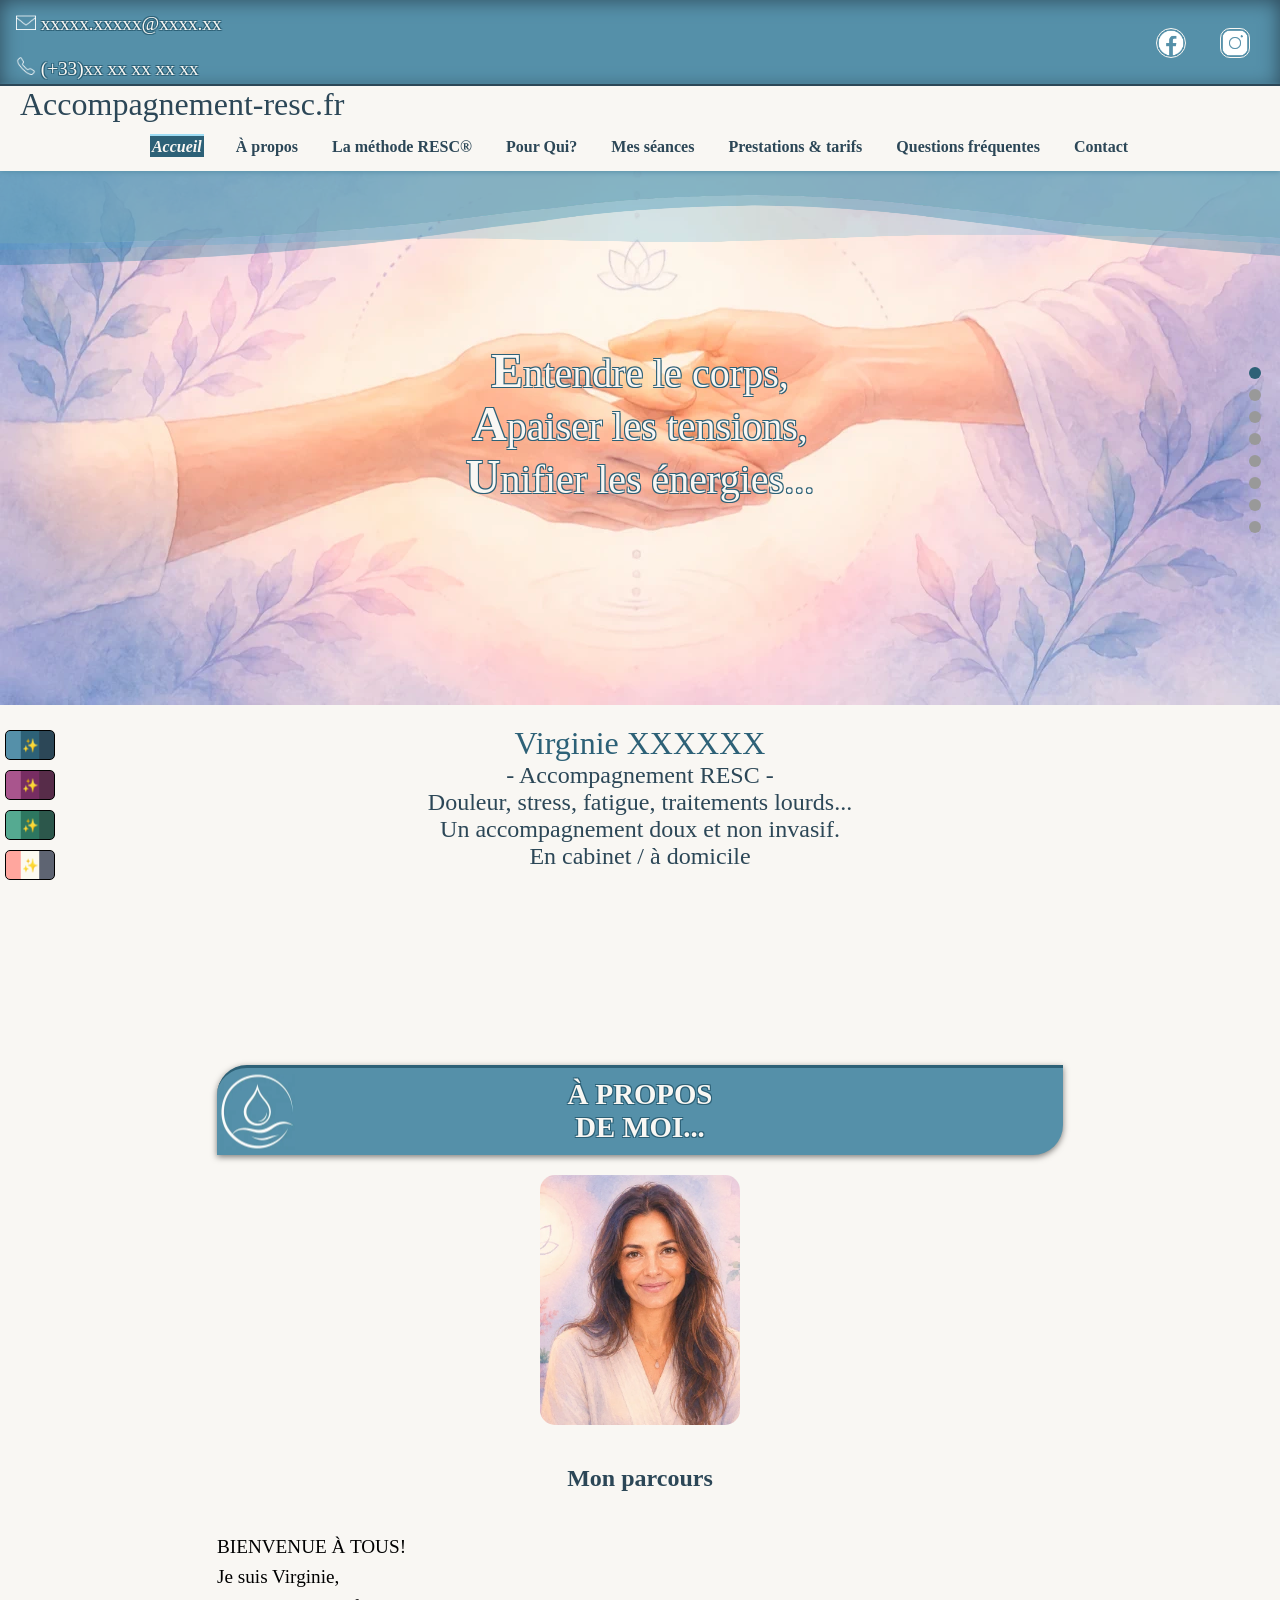
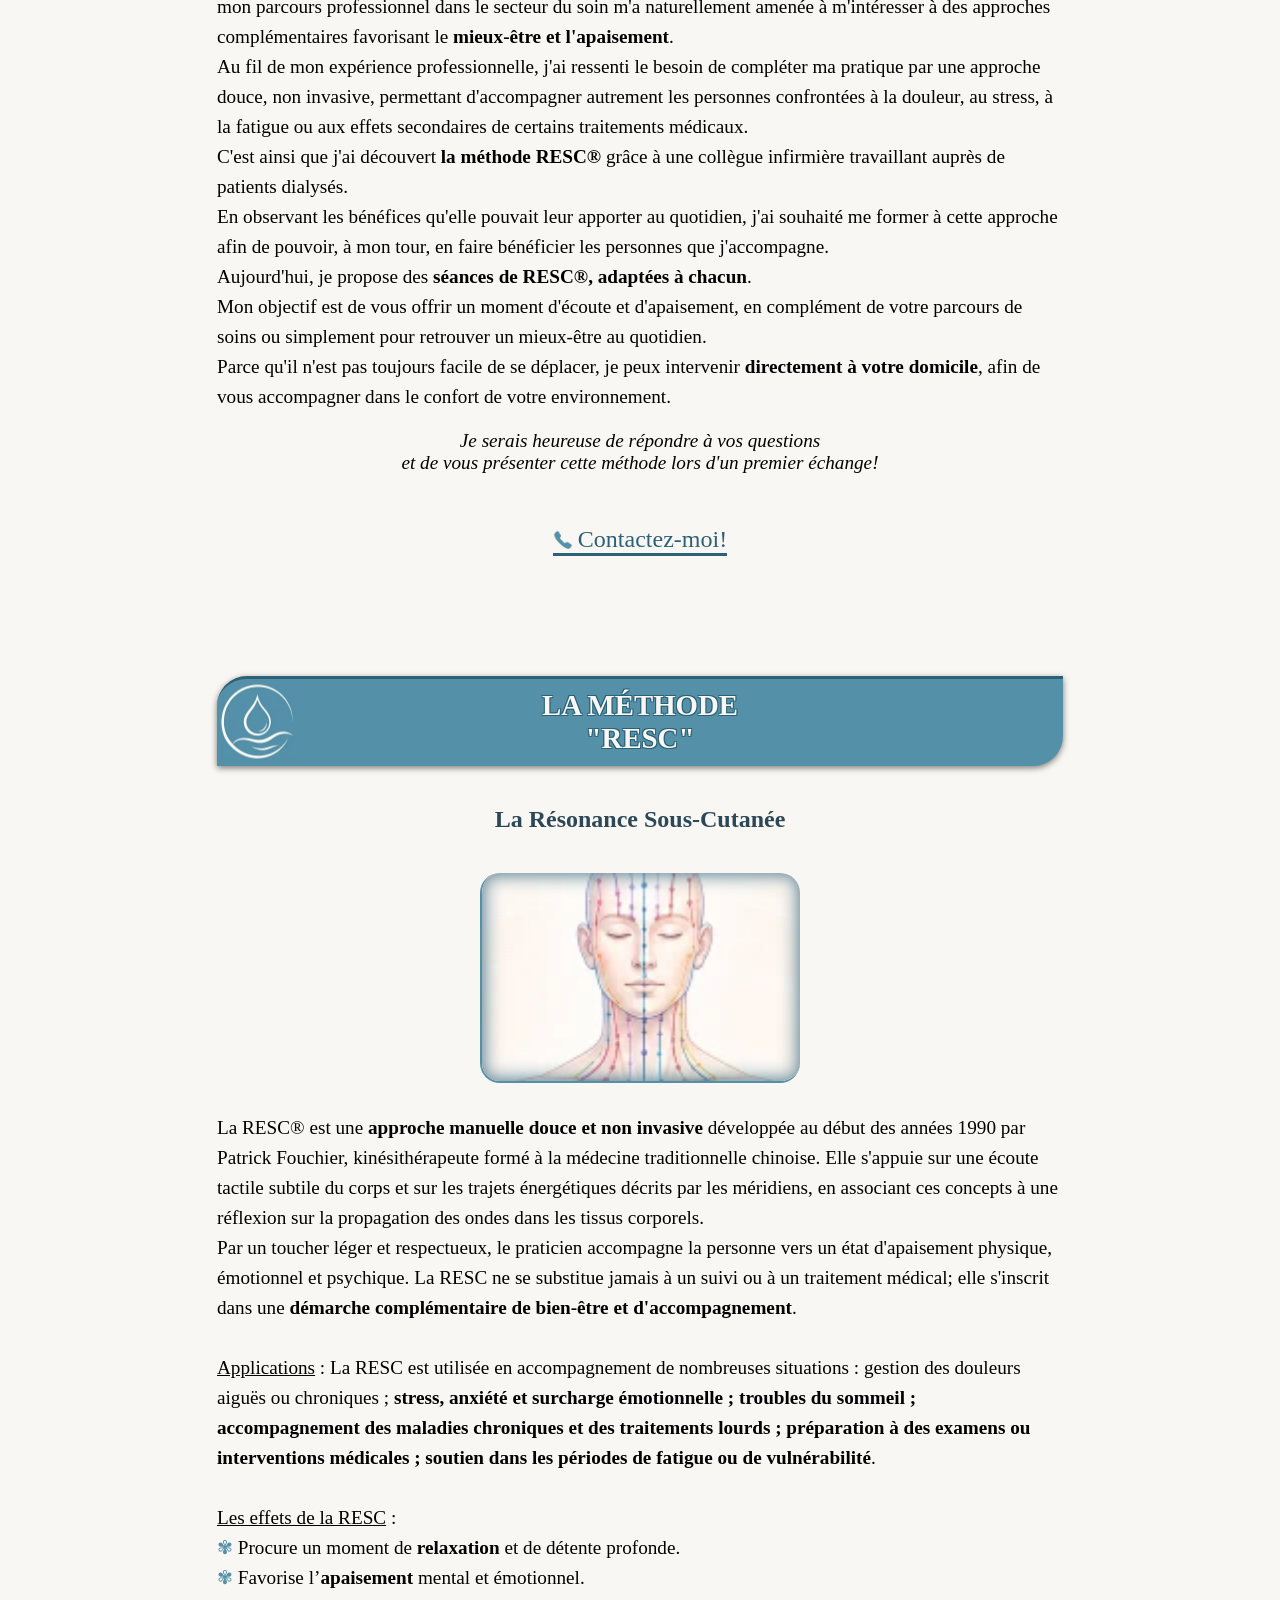
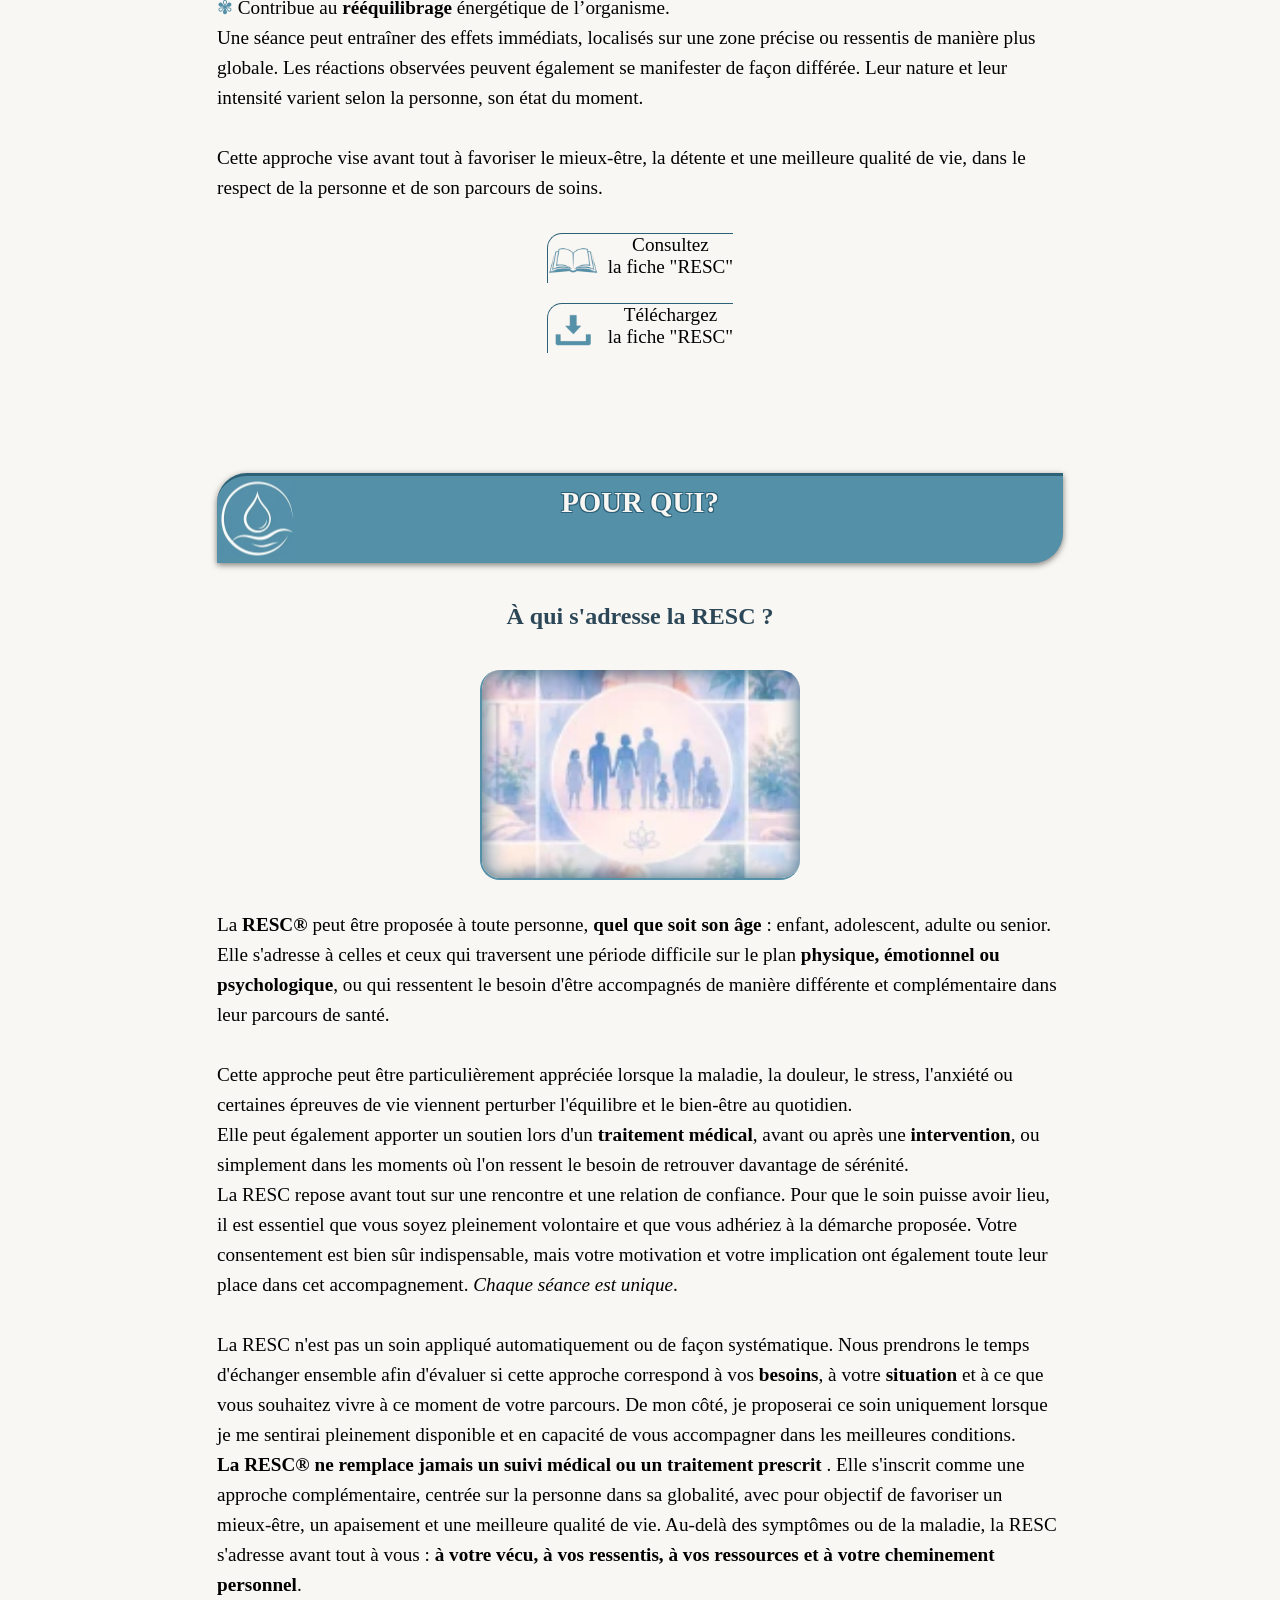
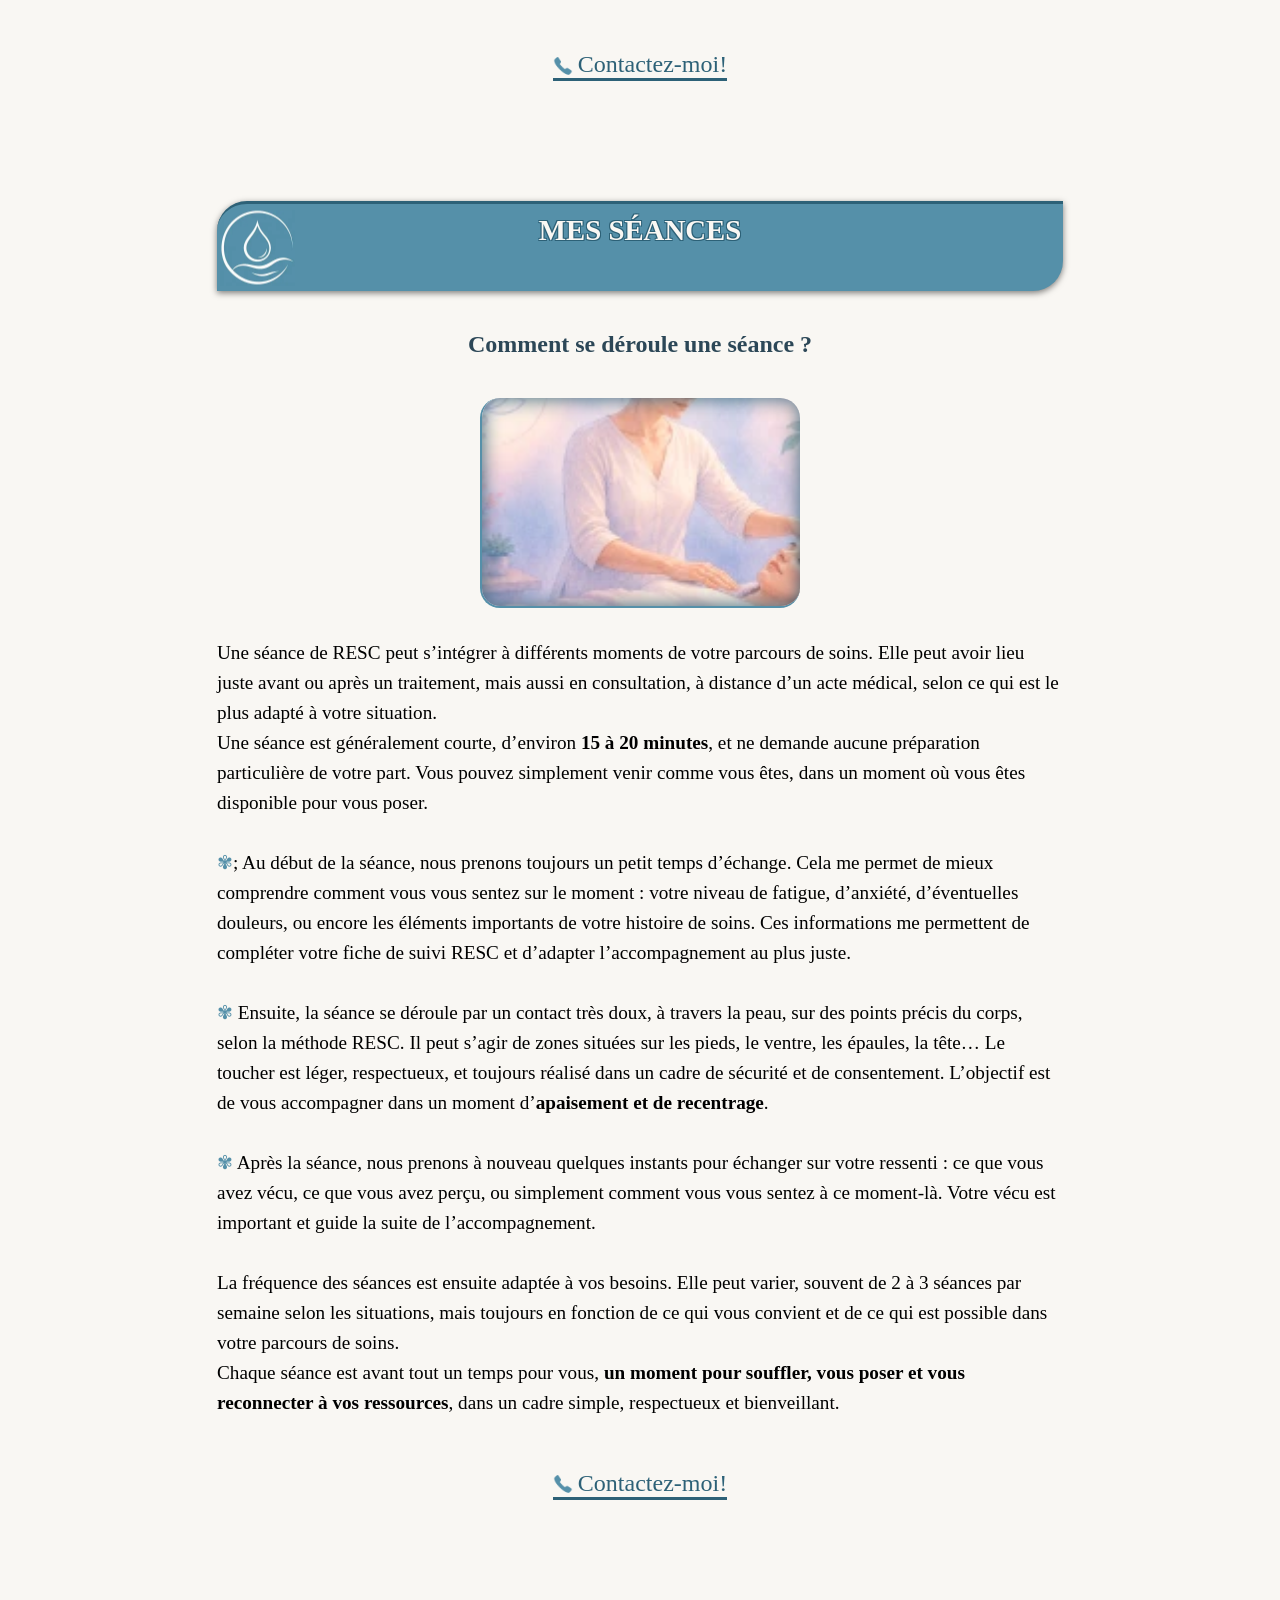
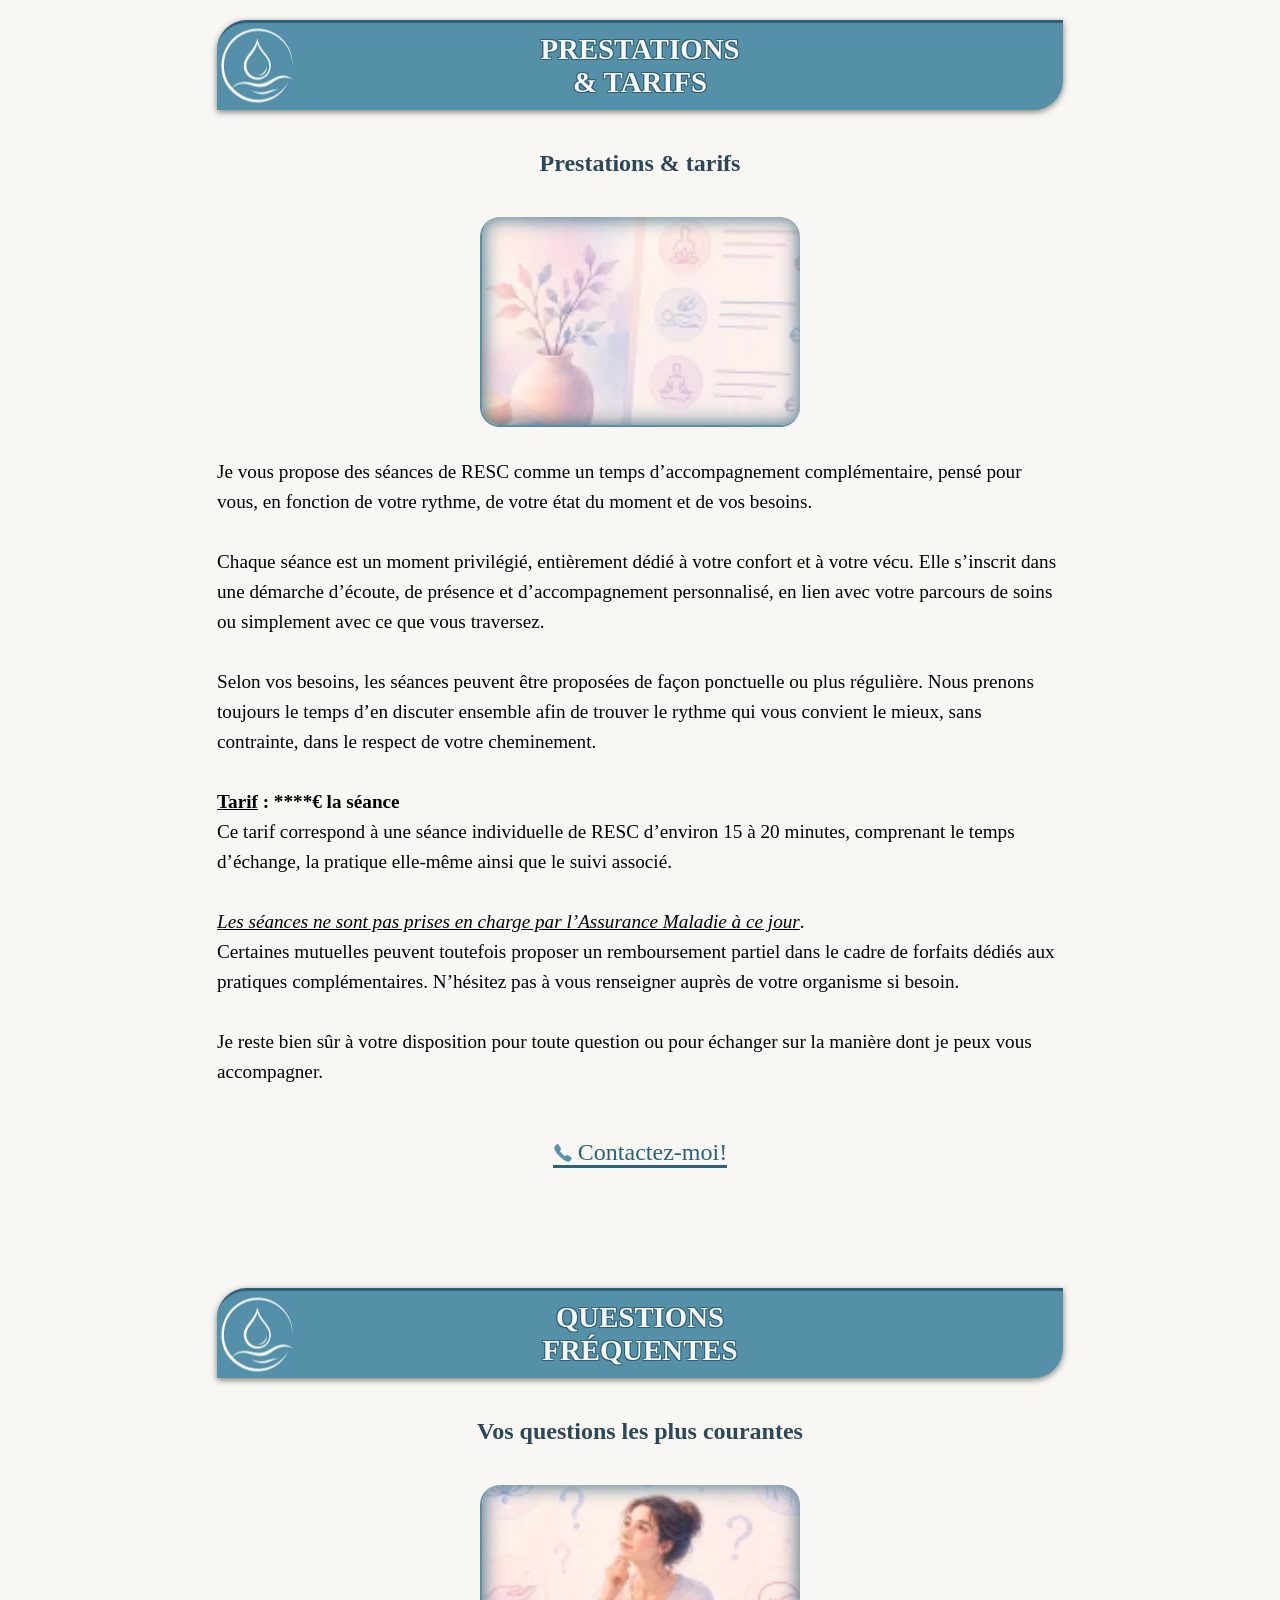
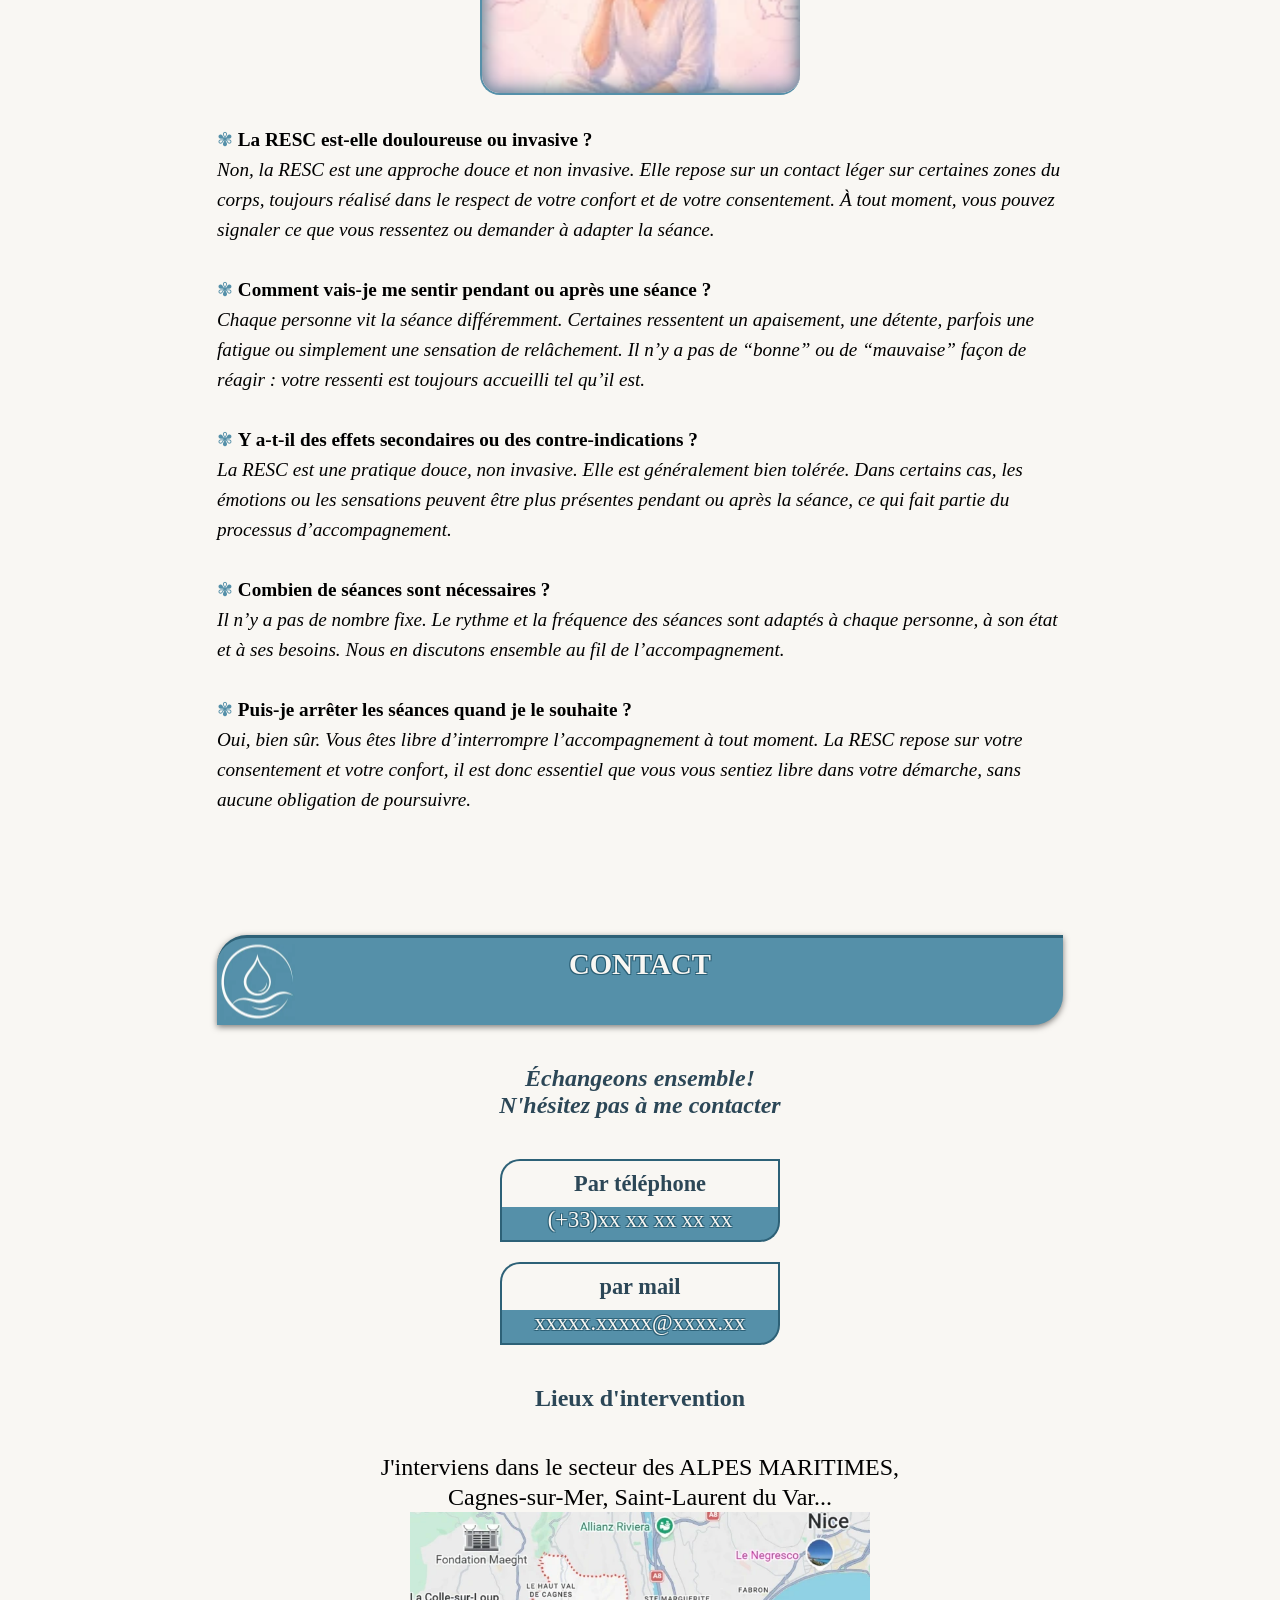
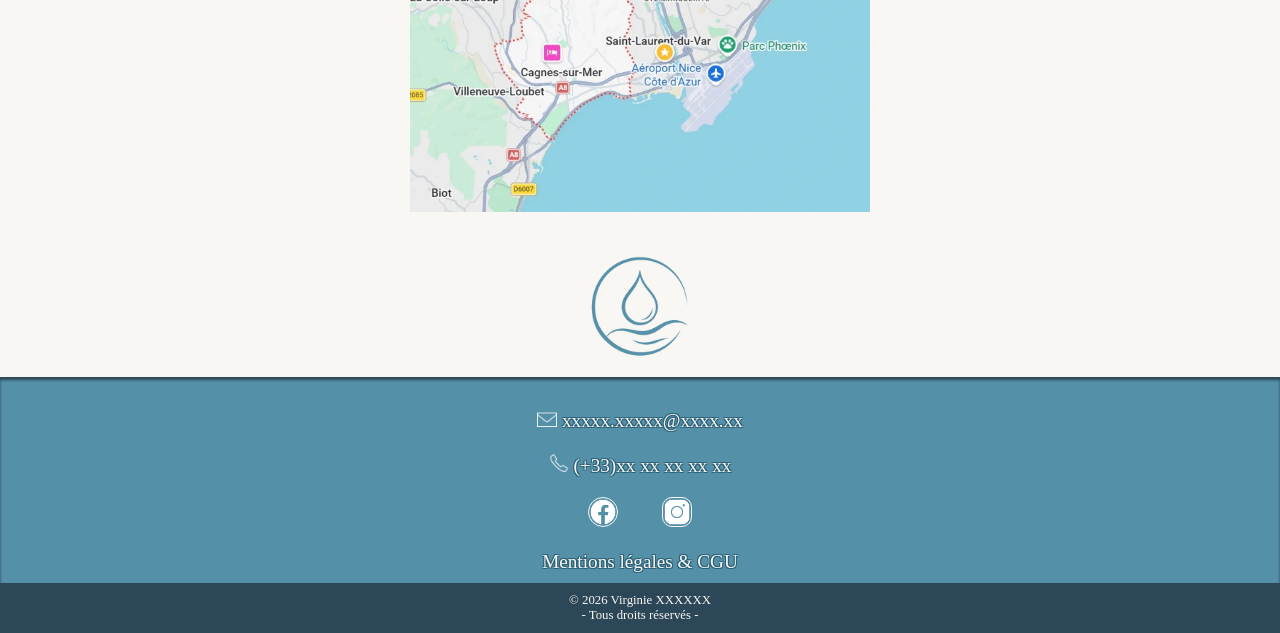
==== index.html @ d1a3d65f "Update index.html" ====
<!doctype html>
<html data-theme="blue" lang="fr">
  <head>
    <meta charset="UTF-8" />
    <meta http-equiv="X-UA-Compatible" content="IE=edge" />
    <meta name="viewport" content="width=device-width, initial-scale=1.0" />
    <title>
      Praticienne RESC® à Cagnes-sur-Mer | Douleur, stress, fatigue - Virginie XXXXXXXX
    </title>
    <link
      id="favicon32"
      rel="icon"
      type="image/png"
      sizes="32x32"
      href="./assets/logo/favicon/faviconZen/faviconZenDarkBlue2-32.png"
    />
    <link
      id="favicon96"
      rel="icon"
      type="image/png"
      sizes="96x96"
      href="./assets/logo/favicon/faviconZen/faviconZenDarkBlue2-96.png"
    />
    <link
      id="favicon192"
      rel="icon"
      type="image/png"
      sizes="192x192"
      href="./assets/logo/favicon/faviconZen/faviconZenDarkBlue2-192.png"
    />
    <link
      id="faviconIco"
      rel="shortcut icon"
      href="./assets/logo/favicon/faviconZen/faviconDarkBlue2.ico"
    />
    <meta
      name="keywords"
      content="RESC, résonance sous-cutanée, méthode RESC, praticienne RESC, accompagnement bien-être, gestion du stress, relaxation, détente, accompagnement douleur, fatigue chronique, mieux-être, soins complémentaires, approche non invasive, séance RESC, praticienne bien-être, accompagnement émotionnel, intervention à domicile,Cagnes-sur-Mer, Nice, Alpes-Maritimes, Côte d'Azur"
    />
    <meta
      name="description"
      content="Découvrez la méthode RESC avec Virginie. Séances au cabinet et à domicile pour favoriser l'apaisement, la détente et le mieux-être dans une approche douce, complémentaire et non invasive."
    />
    <link
      rel="preload"
      href="./assets/waves/wave3Blue.webp"
      as="image"
      fetchpriority="high">
    <link rel="stylesheet" href="./style.css">
    <link rel="stylesheet" href="./media.css">
  </head>
  <body>
    <div class="background-top"></div>
    <header role="banner">
      <div class="headerTop">
        <div class="leftSide">
          <div class="contact">
            <a
              href="mailto:xxxxx.xxxxx@xxxx.xx" onclick="return false;"
              aria-label="Envoyer un email"
            ><img
                src="./assets/icons/emailIcon.png"
                alt="icone mail"
                width="20"
                height="20"
              />
              xxxxx.xxxxx@xxxx.xx
            </a>
          </div>
          <div class="tel">
            <a href="tel:+33xxxxxxxxxx" onclick="return false;" aria-label="mon numéro de mobile"
              ><img
                src="./assets/icons/phoneIcon.png"
                alt="icone mobile"
                width="20"
                height="20"
              />
              (+33)xx xx xx xx xx</a
            >
          </div>
        </div>
        <div class="rightSide">
          <div class="socialLinks">
            <a href="#" onclick="return false;" target="_blank" rel="noopener noreferrer" aria-label="suivez-moi sur Facebook"
              ><img
                src="./assets/icons/facebook.png"
                alt="icone mobile"
                width="30"
                height="30"
              /></a> 
            <a href="#" onclick="return false;" target="_blank" rel="noopener noreferrer" aria-label="suivez-moi sur Instagram"
              ><img
                src="./assets/icons/instagram.png"
                alt="icone mobile"
                width="30" 
                height="30"
              /></a>
          </div>
        </div>
      </div>
      <div class="headerNav">
        <div class="titleAndBtn">
          <div class="title">Accompagnement-resc.fr</div>
          <div class="btnMenu" id="menu">
            <div class="btnMenuTxt">Menu</div>
            <div class="btnMenuItem">
              <div class="it1">&#8779;</div>
            </div> 
          </div>
        </div>
        <nav role="navigation">
          <ul class="navUl">
            <li>
              <a class="menu-link active" href="#linkSect1" aria-label="Accueil"
                >Accueil</a
              >
            </li>
            <li>
              <a
                class="menu-link"
                href="#linkSect2"
                aria-label="À propos de moi"
                >À propos</a
              >
            </li>
            <li>
              <a
                class="menu-link"
                href="#linkSect3"
                aria-label="apprenez-en plus sur la méthode RESC"
                >La méthode RESC®</a
              >
            </li>
            <li>
              <a
                class="menu-link"
                href="#linkSect4"
                aria-label="À qui s'adresse la RESC?"
                >Pour Qui?</a
              >
            </li>
            <li>
              <a
                class="menu-link"
                href="#linkSect5"
                aria-label="Comment se déroule une séance?"
                >Mes séances</a
              >
            </li>
            <li>
              <a
                class="menu-link"
                href="#linkSect6"
                aria-label="Prestations et tarifs"
                >Prestations & tarifs</a
              >
            </li>
            <li>
              <a
                class="menu-link"
                href="#linkSect7"
                aria-label="Les questions fréquentes"
                >Questions fréquentes</a
              >
            </li>
            <li>
              <a
                class="menu-link"
                href="#linkSect8"
                aria-label="me contacter par mail ou téléphone"
                >Contact</a
              >
            </li>
          </ul>
        </nav>
      </div>
    </header>
    <div class="themeBtn">
      <button data-theme="blue" id="themeBlue">&#x2728;</button>
      <button data-theme="pink" id="themePink">&#x2728;</button>
      <button data-theme="green" id="themeGreen">&#x2728;</button>
      <button data-theme="earthy" id="themeEarthy">&#x2728;</button>
    </div>
    <main role="main">
      <div id="dotNav">
        <div data-section="linkSect1"></div>
        <div data-section="linkSect2"></div>
        <div data-section="linkSect3"></div>
        <div data-section="linkSect4"></div>
        <div data-section="linkSect5"></div>
        <div data-section="linkSect6"></div>
        <div data-section="linkSect7"></div>
        <div data-section="linkSect8"></div>
      </div>
      <div class="wavesContainer">
        <div class="waves">
          <div class="wave" id="wave1"></div>
          <div class="wave" id="wave2"></div>
          <div class="wave" id="wave3"></div>
        </div>
      </div>
      <div class="linkSect" id="linkSect1"></div>
      <section id="sect1">
        <div class="accroche">
          <div class="accrocheTextContainer">
            <div id="accrocheText">
            <span class="initiale">E</span>ntendre le corps,<br /><span
              class="initiale"
              >A</span
            >paiser les tensions,<br /><span class="initiale">U</span>nifier les
            énergies...
            </div>
         </div>
        </div>
        <div class="nom">Virginie XXXXXX</div>
          <h1>- Accompagnement RESC -
            <span>Douleur, stress, fatigue, traitements lourds...</span>
            <span>Un accompagnement doux et non invasif.</span>
            <span>En cabinet / à domicile</span>
          </h1>
      </section>
      <div class="linkSect" id="linkSect2"></div>
      <section id="sect2">
        <div class="subtitle" id="sub2">
          <h2 id="subtitle2">À propos<br />de moi...</h2>
          <div class="drop"></div>
        </div>
        <div class="photoVirginie"></div>
        <h3>Mon parcours</h3>
        <p>
        BIENVENUE À TOUS!<br />Je suis
        Virginie,<br />mon parcours professionnel dans le secteur du soin m'a
        naturellement amenée à m'intéresser à des approches complémentaires
        favorisant le <strong>mieux-être et l'apaisement</strong>.<br />
        Au fil de mon expérience professionnelle, j'ai ressenti le besoin de
        compléter ma pratique par une approche douce, non invasive, permettant
        d'accompagner autrement les personnes confrontées à la douleur, au
        stress, à la fatigue ou aux effets secondaires de certains traitements
        médicaux.<br />C'est ainsi que j'ai découvert
        <strong>la méthode RESC®</strong> grâce à une collègue infirmière
        travaillant auprès de patients dialysés.<br />En observant les bénéfices
        qu'elle pouvait leur apporter au quotidien, j'ai souhaité me former à
        cette approche afin de pouvoir, à mon tour, en faire bénéficier les
        personnes que j'accompagne.<br />Aujourd'hui, je propose des
        <strong>séances de RESC®, adaptées à chacun</strong
        >.<br />Mon objectif est de vous offrir un moment d'écoute et
        d'apaisement, en complément de votre parcours de soins ou simplement
        pour retrouver un mieux-être au quotidien.<br />Parce qu'il n'est pas
        toujours facile de se déplacer, je peux intervenir <strong>directement à votre
        domicile</strong>, afin de vous accompagner dans le confort de votre
        environnement.
        </p>
        <br />
        <div style="font-size: 1.2rem; text-align: center; margin: auto; font-style: italic;">
        Je serais heureuse de répondre à vos questions<br />et de vous présenter cette méthode lors d'un premier échange!
        </div>
        <div class="animCTA">
          <a href="tel:+33xxxxxxxxxx" onclick="return false;" aria-label="mon numéro de mobile">
            <div class="ctaContent">
              <div class="phoneIcon"></div>
              <div class="text"> Contactez-moi!</div>
            </div>
            <span class="line -right"></span>
             <span class="line -top"></span>
             <span class="line -left"></span>
             <span class="line -bottom"></span>
          </a>
        </div>
      </section>
      <div class="linkSect" id="linkSect3"></div>
      <section id="sect3">
        <div class="subtitle" id="sub3">
          <h2 id="subtitle3">La méthode<br />"RESC"</h2>
          <div class="drop"></div>
        </div>
        <h3>La Résonance Sous-Cutanée</h3>
        <div class="sectIllus">
          <img
          id="sectIllus3"
          src="./assets/meridiensPortrait-320.webp"
          srcset="
         ./assets/meridiensPortrait-320.webp 320w,
         ./assets/meridiensPortrait-640.webp 640w"
          sizes="320px"
          loading="lazy"
          decoding="async"
          alt="Résonance Sous-Cutanée"
          width="320"
          height="210"
          />
        </div>
        <p>
        La RESC® est une <strong>approche manuelle douce et non invasive</strong> développée au
        début des années 1990 par Patrick Fouchier, kinésithérapeute formé à la
        médecine traditionnelle chinoise. Elle s'appuie sur une écoute tactile
        subtile du corps et sur les trajets énergétiques décrits par les
        méridiens, en associant ces concepts à une réflexion sur la propagation
        des ondes dans les tissus corporels.<br />Par un toucher léger et
        respectueux, le praticien accompagne la personne vers un état
        d'apaisement physique, émotionnel et psychique. La RESC ne se substitue
        jamais à un suivi ou à un traitement médical; elle s'inscrit dans une<strong>
        démarche complémentaire de bien-être et d'accompagnement</strong>.<br /><br />
        <u>Applications</u> :
        La RESC est utilisée en accompagnement de nombreuses situations :
        gestion des douleurs aiguës ou chroniques ; <strong>stress, anxiété et surcharge
        émotionnelle ; troubles du sommeil ; accompagnement des maladies
        chroniques et des traitements lourds ; préparation à des examens ou
        interventions médicales ; soutien dans les périodes de fatigue ou de
        vulnérabilité</strong>.<br /><br /><u>Les effets de la RESC</u> :<br />

        <span class="symbol">&#10046;</span> Procure un moment de <strong>relaxation</strong> et de détente profonde.<br />
        <span class="symbol">&#10046;</span> Favorise l’<strong>apaisement</strong> mental et émotionnel.<br />
        <span class="symbol">&#10046;</span> Contribue au <strong>rééquilibrage</strong> énergétique de l’organisme.<br />

        Une séance peut entraîner des effets immédiats, localisés sur une zone précise ou ressentis de manière plus globale.

        Les réactions observées peuvent également se manifester de façon différée. Leur nature et leur intensité varient selon la personne, son état du moment.<br /><br />Cette approche vise avant tout à favoriser le mieux-être,
        la détente et une meilleure qualité de vie, dans le respect de la personne et de son parcours de soins.
        </p>
        <div class="infographicContainer">
          <div class="infographic1">
            <div class="bookIcon"></div>
            <a href="./assets/infographie/infographie-resc.pdf" target="_blank" rel="noopener noreferrer">
            Consultez<br />la fiche "RESC"
            </a>
          </div>
          <div class="infographic2">
            <div class="downloadIcon"></div>
            <a href="./assets/infographie/infographie-resc.pdf" download>
            Téléchargez<br />la fiche "RESC"
            </a>
          </div>
        </div>   
      </section>
      <div class="linkSect" id="linkSect4"></div>
      <section id="sect4">
        <div class="subtitle" id="sub4">
          <h2 id="subtitle4">Pour qui?</h2>
          <div class="drop"></div>
        </div>
        <h3>À qui s'adresse la RESC ?</h3>
        <div class="sectIllus">
          <img
          id="sectIllus4"
          src="./assets/soinsPourTous-320.webp"
          srcset="
          ./assets/soinsPourTous-320.webp 320w,
          ./assets/soinsPourTous-640.webp 640w"
          sizes="320px"
          loading="lazy"
          decoding="async"
          alt="À qui s'adresse la RESC ?"
          width="320"
          height="210"
          />
        </div>
        <p>
        La <strong>RESC®</strong> peut être proposée à toute personne,
        <strong>quel que soit son âge</strong>
        : enfant, adolescent, adulte ou senior. Elle s'adresse à celles et ceux
        qui traversent une période difficile sur le plan
        <strong>physique, émotionnel ou psychologique</strong>, ou qui
        ressentent le besoin d'être accompagnés de manière différente et
        complémentaire dans leur parcours de santé.<br /><br />Cette approche
        peut être particulièrement appréciée lorsque la maladie, la douleur, le
        stress, l'anxiété ou certaines épreuves de vie viennent perturber
        l'équilibre et le bien-être au quotidien.<br />Elle peut également
        apporter un soutien lors d'un <strong>traitement médical</strong>, avant
        ou après une <strong>intervention</strong>, ou simplement dans les
        moments où l'on ressent le besoin de retrouver davantage de sérénité.<br />La
        RESC repose avant tout sur une rencontre et une relation de confiance.
        Pour que le soin puisse avoir lieu, il est essentiel que vous soyez
        pleinement volontaire et que vous adhériez à la démarche proposée. Votre
        consentement est bien sûr indispensable, mais votre motivation et votre
        implication ont également toute leur place dans cet accompagnement.
        <em>Chaque séance est unique</em>.<br /><br />La RESC n'est pas un soin
        appliqué automatiquement ou de façon systématique. Nous prendrons le
        temps d'échanger ensemble afin d'évaluer si cette approche correspond à
        vos <strong>besoins</strong>, à votre <strong>situation</strong> et à ce
        que vous souhaitez vivre à ce moment de votre parcours. De mon côté, je
        proposerai ce soin uniquement lorsque je me sentirai pleinement
        disponible et en capacité de vous accompagner dans les meilleures
        conditions.<br /><em></em>
          <strong
            >La RESC® ne remplace jamais un suivi médical ou un traitement
            prescrit</strong
          ></em
        >
        . Elle s'inscrit comme une approche complémentaire, centrée sur la
        personne dans sa globalité, avec pour objectif de favoriser un
        mieux-être, un apaisement et une meilleure qualité de vie. Au-delà des
        symptômes ou de la maladie, la RESC s'adresse avant tout à vous :
        <strong
          >à votre vécu, à vos ressentis, à vos ressources et à votre
          cheminement personnel</strong
        >.
        </p>
        <div class="animCTA">
          <a href="tel:+33xxxxxxxxxx" onclick="return false;" aria-label="mon numéro de mobile">
            <div class="ctaContent">
              <div class="phoneIcon"></div>
              <div class="text"> Contactez-moi!</div>
            </div>
            <span class="line -right"></span>
            <span class="line -top"></span>
            <span class="line -left"></span>
            <span class="line -bottom"></span>
          </a>
        </div>
      </section>
      <div class="linkSect" id="linkSect5"></div>
      <section id="sect5">
        <div class="subtitle" id="sub5">
          <h2 id="subtitle5">Mes séances</h2>
          <div class="drop"></div>
        </div>
        <h3>Comment se déroule une séance ?</h3>
        <div class="sectIllus">
          <img
          id="sectIllus5"
          src="./assets/seanceResc-320.webp"
          srcset="
          ./assets/seanceResc-320.webp 320w,
          ./assets/seanceResc-640.webp 640w"
          sizes="320px"
          loading="lazy"
          decoding="async"
          alt="Mes séances"
          width="320"
          height="210"
          />
        </div>
        <p>
         Une séance de RESC peut s’intégrer à différents moments de votre parcours de soins. Elle peut avoir lieu juste avant ou après un traitement, mais aussi en consultation, à distance d’un acte médical, selon ce qui est le plus adapté à votre situation.<br />

          Une séance est généralement courte, d’environ <strong>15 à 20 minutes</strong>, et ne demande aucune préparation particulière de votre part. Vous pouvez simplement venir comme vous êtes, dans un moment où vous êtes disponible pour vous poser.<br /><br />

          <span class="symbol">&#10046;</span>; Au début de la séance, nous prenons toujours un petit temps d’échange. Cela me permet de mieux comprendre comment vous vous sentez sur le moment : votre niveau de fatigue, d’anxiété, d’éventuelles douleurs, ou encore les éléments importants de votre histoire de soins. Ces informations me permettent de compléter votre fiche de suivi RESC et d’adapter l’accompagnement au plus juste.<br /><br />

           <span class="symbol">&#10046;</span> Ensuite, la séance se déroule par un contact très doux, à travers la peau, sur des points précis du corps, selon la méthode RESC. Il peut s’agir de zones situées sur les pieds, le ventre, les épaules, la tête… Le toucher est léger, respectueux, et toujours réalisé dans un cadre de sécurité et de consentement. L’objectif est de vous accompagner dans un moment d’<strong>apaisement et de recentrage</strong>.<br /><br />

           <span class="symbol">&#10046;</span> Après la séance, nous prenons à nouveau quelques instants pour échanger sur votre ressenti : ce que vous avez vécu, ce que vous avez perçu, ou simplement comment vous vous sentez à ce moment-là. Votre vécu est important et guide la suite de l’accompagnement.<br /><br />

          La fréquence des séances est ensuite adaptée à vos besoins. Elle peut varier, souvent de 2 à 3 séances par semaine selon les situations, mais toujours en fonction de ce qui vous convient et de ce qui est possible dans votre parcours de soins.<br />

          Chaque séance est avant tout un temps pour vous, <strong>un moment pour souffler, vous poser et vous reconnecter à vos ressources</strong>, dans un cadre simple, respectueux et bienveillant.
        </p>
        <div class="animCTA">
          <a href="tel:+33xxxxxxxxxx" onclick="return false;" aria-label="mon numéro de mobile">
            <div class="ctaContent">
              <div class="phoneIcon"></div>
              <div class="text"> Contactez-moi!</div>
            </div>
            <span class="line -right"></span>
            <span class="line -top"></span>
            <span class="line -left"></span>
            <span class="line -bottom"></span>
          </a>
        </div>
      </section>
      <div class="linkSect" id="linkSect6"></div>
      <section id="sect6">
      <div class="subtitle" id="sub6">
        <h2 id="subtitle6">Prestations<br />& tarifs</h2>
        <div class="drop"></div>
      </div>
      <h3>Prestations & tarifs</h3>
      <div class="sectIllus">
        <img
          id="sectIllus6"
          src="./assets/tarification-320.webp"
          srcset="
          ./assets/tarification-320.webp 320w,
          ./assets/tarification-640.webp 640w"
          sizes="320px"
          loading="lazy"
          decoding="async"
          alt="Prestations et tarifs"
          width="320"
          height="210"
        />
      </div>
      <p>
        Je vous propose des séances de RESC comme un temps d’accompagnement complémentaire, pensé pour vous, en fonction de votre rythme, de votre état du moment et de vos besoins.<br /><br />

        Chaque séance est un moment privilégié, entièrement dédié à votre confort et à votre vécu. Elle s’inscrit dans une démarche d’écoute, de présence et d’accompagnement personnalisé, en lien avec votre parcours de soins ou simplement avec ce que vous traversez.<br /><br />

        Selon vos besoins, les séances peuvent être proposées de façon ponctuelle ou plus régulière. Nous prenons toujours le temps d’en discuter ensemble afin de trouver le rythme qui vous convient le mieux, sans contrainte, dans le respect de votre cheminement.<br /><br />

        <strong><u>Tarif</u> : ****€ la séance</strong><br />

        Ce tarif correspond à une séance individuelle de RESC d’environ 15 à 20 minutes, comprenant le temps d’échange, la pratique elle-même ainsi que le suivi associé.<br /><br />

        <em><u>Les séances ne sont pas prises en charge par l’Assurance Maladie à ce jour</u></em>.<br />Certaines mutuelles peuvent toutefois proposer un remboursement partiel dans le cadre de forfaits dédiés aux pratiques complémentaires. N’hésitez pas à vous renseigner auprès de votre organisme si besoin.<br /><br />

        Je reste bien sûr à votre disposition pour toute question ou pour échanger sur la manière dont je peux vous accompagner.
      </p>
      <div class="animCTA">
        <a href="tel:+33xxxxxxxxxx" onclick="return false;" aria-label="mon numéro de mobile">
          <div class="ctaContent">
            <div class="phoneIcon"></div>
            <div class="text"> Contactez-moi!</div>
          </div>
          <span class="line -right"></span>
          <span class="line -top"></span>
          <span class="line -left"></span>
          <span class="line -bottom"></span>
        </a>
      </div>
      </section>
      <div class="linkSect" id="linkSect7"></div>
      <section id="sect7">
        <div class="subtitle" id="sub7">
          <h2 id="subtitle7">Questions<br />fréquentes</h2>
          <div class="drop"></div>
        </div>
        <h3>Vos questions les plus courantes</h3>
        <div class="sectIllus">
          <img
          id="sectIllus7"
          src="./assets/questions-320.webp"
          srcset="
          ./assets/questions-320.webp 320w,
          ./assets/questions-640.webp 640w"
          sizes="320px"
          loading="lazy"
          decoding="async"
          alt="Questions fréquentes"
          width="320"
          height="210"
          />
        </div>
        <p>
        <span class="symbol">&#10046;</span> <strong>La RESC est-elle douloureuse ou invasive ?</strong><br />
        <em>Non, la RESC est une approche douce et non invasive. Elle repose sur un contact léger sur certaines zones du corps, toujours réalisé dans le respect de votre confort et de votre consentement. À tout moment, vous pouvez signaler ce que vous ressentez ou demander à adapter la séance.</em><br /><br />

        <span class="symbol">&#10046;</span> <strong>Comment vais-je me sentir pendant ou après une séance ?</strong><br />
        <em>Chaque personne vit la séance différemment. Certaines ressentent un apaisement, une détente, parfois une fatigue ou simplement une sensation de relâchement. Il n’y a pas de “bonne” ou de “mauvaise” façon de réagir : votre ressenti est toujours accueilli tel qu’il est.</em><br /><br />

        <span class="symbol">&#10046;</span> <strong>Y a-t-il des effets secondaires ou des contre-indications ?</strong><br />
        <em>La RESC est une pratique douce, non invasive. Elle est généralement bien tolérée. Dans certains cas, les émotions ou les sensations peuvent être plus présentes pendant ou après la séance, ce qui fait partie du processus d’accompagnement.</em><br /><br />

        <span class="symbol">&#10046;</span> <strong>Combien de séances sont nécessaires ?</strong><br />
        <em>Il n’y a pas de nombre fixe. Le rythme et la fréquence des séances sont adaptés à chaque personne, à son état et à ses besoins. Nous en discutons ensemble au fil de l’accompagnement.</em><br /><br />
        <span class="symbol">&#10046;</span> <strong>Puis-je arrêter les séances quand je le souhaite ?</strong><br />
        <em>Oui, bien sûr. Vous êtes libre d’interrompre l’accompagnement à tout moment. La RESC repose sur votre consentement et votre confort, il est donc essentiel que vous vous sentiez libre dans votre démarche, sans aucune obligation de poursuivre.</em><br />
        </p>
      </section>
      <div class="linkSect" id="linkSect8"></div>
      <section id="sect8">
        <div class="subtitle" id="sub8">
         <h2 id="subtitle8">Contact</h2>
          <div class="drop"></div>
        </div>
        <h3>
          <em
          >Échangeons ensemble!<br />N'hésitez pas à me contacter</em>
        </h3>
        <div class="telbis">
          <h3>Par téléphone</h3>
          <div class="telContainer">
            <a href="tel:+33xxxxxxxxxx" onclick="return false;" aria-label="mon numéro de mobile"
            > (+33)xx xx xx xx xx</a>
          </div>
        </div>
        <div class="contactbis"> 
          <h3>par mail</h3>
          <div class="mailContainer">
            <a
          href="mailto:xxxxx.xxxxx@xxxx.xx" onclick="return false;"
          aria-label="accès direct à l'envoi d'un mail"
          > xxxxx.xxxxx@xxxx.xx</a> 
          </div>  
        </div>
        <h3>Lieux d'intervention</h3>
        <p>
        J'interviens dans le secteur des ALPES MARITIMES,<br />Cagnes-sur-Mer,
        Saint-Laurent du Var...
        </p>
        <div class="mapContainer">
         <div class="map"></div>
        </div>
      </section>
      <div class="logoContainer">
      <div class="logoFooter"></div>
      </div>
    </main>
  
    <footer role="contentinfo">
      <div class="contact">
            <a
              href="mailto:xxxxx.xxxxx@xxxx.xx" onclick="return false;"
              aria-label="Envoyer un email"
            >
              <img
                src="./assets/icons/emailIcon.png"
                alt="icone mail"
                width="20"
                height="20"
              />
              xxxxx.xxxxx@xxxx.xx
            </a>
      </div>
      <div class="tel">
            <a href="tel:+33xxxxxxxxxx" onclick="return false;" aria-label="mon numéro de mobile"
              ><img
                src="./assets/icons/phoneIcon.png"
                alt="icone mobile"
                width="20"
                height="20"
              />
              (+33)xx xx xx xx xx</a
            >
      </div>
      <div class="socialLinks">
        <a href="#bottom" onclick="return false;" target="_blank" rel="noopener noreferrer" aria-label="suivez-moi sur Facebook"
          ><img
                src="./assets/icons/facebook.png"
                alt="icone mobile"
                width="30"
                height="30"
              /></a>
        <a href="#bottom" onclick="return false;" target="_blank" rel="noopener noreferrer" aria-label="suivez-moi sur Instagram"
          ><img
                src="./assets/icons/instagram.png"
                alt="icone mobile"
                width="30"
                height="30"
              /></a>
      </div>
      <div class="cguMl">
        <a href="./cguml.html" aria-label="consulter les mentions légales">
          Mentions légales & CGU</a
        >
      </div>
      <div class="copyright">
        © 2026 Virginie XXXXXX<br />- Tous droits réservés -
      </div>
    </footer>
    <button id="backToTop" title="Retour en haut">
    &#8679;
    </button>
    <div id="scrollOverlay">
      <div id="scrollLogo"></div>
    </div>
    <script src="./app.js" defer></script>
  </body>
</html>
---- style.css ----
:root[data-theme="earthy"] {
  --color1: rgb(252, 250, 240);
  --color2: rgb(94, 100, 114);
  --color3: rgb(94, 100, 114);
  --color4: rgb(255, 166, 158);
  --color5: rgb(94, 100, 114);
  --color1transp: rgba(250, 243, 221, 0.5);
  --menuLinkHover: var(--color4);
  --menuLinkActive: var(--color2);
  --wave1-image: url("./assets/waves/wave3Salmon.webp");
  --wave2-image: url("./assets/waves/wave1Salmon.webp");
  --wave3-image: url("./assets/waves/wave2Salmon.webp");
  --wave-saturation: 0;
  --textShadow1:
    -1px -1px 0 black, 1px -1px 0 black, -1px 1px 0 black, 1px 1px 0 black;
  --virginie: url("./assets/realistic/portraitProfil-640.webp");
  --drop-image: url("./assets/logo/logo-zen/logoZenSalmonH2.webp");
  --subtitleBG: var(--color4);
  --subtitleBorder: 3px solid var(--color2);
  --bxShadow: inset 0 0 20px rgba(255, 166, 158);
  --bookIconBG: url("./assets/icons/bookSalmon.png");
  --downloadIconBG: url("./assets/icons/downloadSalmon.png");
  --logoFooter-url: url("./assets/logo/favicon/faviconZen/faviconZenGrey-192.png");
  --phoneIcon-url: url("./assets/icons/phoneIconSalmon.png");
  --scrollLogo: url("./assets/logo/favicon/faviconZen/faviconZenGrey-192.png");
  --accImage: url("./assets/realistic/contact-1280.webp");
  --copyrightColor: var(--color4);
  --copyrightTxtColor: black;
  --symbolColor: var(--color4);
}

:root[data-theme="green"] {
  --color1: rgb(249, 247, 243);
  --color1transp: rgba(249, 247, 243, 0.5);
  --color2: rgb(158, 243, 225);
  --color3: rgb(85, 170, 145);
  --color4: rgb(45, 119, 96);
  --color5: rgb(44, 87, 75);
  --menuLinkHover: var(--color3);
  --menuLinkActive: var(--color1);
  --wave1-image: url("./assets/waves/wave3Green.webp");
  --wave2-image: url("./assets/waves/wave1Green.webp");
  --wave3-image: url("./assets/waves/wave2Green.webp");
  --wave-saturation: 1;
  --textShadow1:
    -1px -1px 0 var(--color4), 1px -1px 0 var(--color4),
    -1px 1px 0 var(--color4), 1px 1px 0 var(--color4);
  --virginie: url("./assets/realistic/portraitProfil-640.webp");
  --drop-image: url("./assets/logo/logo-zen/logoZenGreenH2.webp");
  --subtitleBG: var(--color3);
  --subtitleBorder: 3px solid var(--color4);
  --bxShadow: inset 0 0 20px rgba(45, 119, 96);
  --bookIconBG: url("./assets/icons/bookGreen.png");
  --downloadIconBG: url("./assets/icons/downloadGreen.png");
  --logoFooter-url: url("./assets/logo/favicon/faviconZen/faviconZenGreen-192.png");
  --phoneIcon-url: url("./assets/icons/phoneIconGreen.png");
  --scrollLogo: url("./assets/logo/favicon/faviconZen/faviconZenGreen-192.png");
  --accImage: url("./assets/realistic/contact-1280.webp");
  --copyrightColor: var(--color5);
  --copyrightTxtColor: var(--color1);
  --symbolColor: var(--color3);
}

:root[data-theme="pink"] {
  --color1: rgb(249, 247, 243);
  --color1transp: rgba(249, 247, 243, 0.5);
  --color2: rgb(243, 158, 206);
  --color3: rgb(169, 85, 141);
  --color4: rgb(119, 45, 98);
  --color5: rgb(87, 44, 73);
  --menuLinkHover: var(--color3);
  --menuLinkActive: var(--color1);
  --wave1-image: url("./assets/waves/wave3Pink.webp");
  --wave2-image: url("./assets/waves/wave1Pink.webp");
  --wave3-image: url("./assets/waves/wave2Pink.webp");
  --wave-saturation: 1;
  --textShadow1:
    -1px -1px 0 var(--color4), 1px -1px 0 var(--color4),
    -1px 1px 0 var(--color4), 1px 1px 0 var(--color4);
  --virginie: url("./assets/portraitProfil-640.webp");
  --drop-image: url("./assets/logo/logo-zen/logoZenPinkH2.webp");
  --subtitleBG: var(--color3);
  --subtitleBorder: 3px solid var(--color4);
  --bxShadow: inset 0 0 20px rgba(119, 45, 98);
  --bookIconBG: url("./assets/icons/bookPink.png");
  --downloadIconBG: url("./assets/icons/downloadPink.png");
  --logoFooter-url: url("./assets/logo/favicon/faviconZen/faviconZenPink-192.png");
  --phoneIcon-url: url("./assets/icons/phoneIconPink.png");
  --scrollLogo: url("./assets/logo/favicon/faviconZen/faviconZenPink-192.png");
  --accImage: url("./assets/contact-1280.webp");
  --copyrightColor: var(--color5);
  --copyrightTxtColor: var(--color1);
  --symbolColor: var(--color3);
}

:root[data-theme="blue"] {
  --color1: rgb(249, 247, 243);
  --color1transp: rgba(249, 247, 243, 0.5);
  --color2: rgb(158, 220, 243);
  --color3: rgb(85, 144, 169);
  --color4: rgb(45, 97, 119);
  --color5: rgb(44, 71, 87);
  --menuLinkHover: var(--color3);
  --menuLinkActive: var(--color1);
  --wave1-image: url("./assets/waves/wave3Blue.webp");
  --wave2-image: url("./assets/waves/wave1Blue.webp");
  --wave3-image: url("./assets/waves/wave2Blue.webp");
  --wave-saturation: 2;
  --textShadow1:
    -1px -1px 0 var(--color4), 1px -1px 0 var(--color4),
    -1px 1px 0 var(--color4), 1px 1px 0 var(--color4);
  --virginie: url("./assets/portraitProfil-640.webp");
  --drop-image: url("./assets/logo/logo-zen/logoZenBlueH2.webp");
  --subtitleBG: var(--color3);
  --subtitleBorder: 3px solid var(--color4);
  --bxShadow: inset 0 0 20px rgba(45, 97, 119);
  --bookIconBG: url("./assets/icons/bookBlue.png");
  --downloadIconBG: url("./assets/icons/downloadBlue.png");
  --logoFooter-url: url("./assets/logo/favicon/faviconZen/faviconZenBlue-192.png");
  --phoneIcon-url: url("./assets/icons/phoneIconBlue.png");
  --scrollLogo: url("./assets/logo/favicon/faviconZen/faviconZenBlue-192.png");
  --accImage: url("./assets/contact-1280.webp");
  --copyrightColor: var(--color5);
  --copyrightTxtColor: var(--color1);
  --symbolColor: var(--color3);
}

* {
  margin: 0;
  padding: 0;
  box-sizing: border-box;
}

.symbol {
  color: var(--symbolColor);
}

body {
  font-family: Cambria, Cochin, Georgia, Times, "Times New Roman", serif;
  height: 100%;
  margin: 0;
  padding: 0;
  background-color: var(--color1);
}

li,
a {
  text-decoration: none;
  list-style-type: none;
}

html {
  margin: 0;
  padding: 0;
  scroll-behavior: smooth;
}

header {
  position: fixed;
  top: 0;
  left: 0;
  width: 100vw;
  height: fit-content;
  transition: 0.5s all ease-in-out;
  z-index: 1000;
}

.headerTop {
  position: absolute;
  top: 0;
  left: 0;
  display: flex;
  justify-content: center;
  align-items: center;
  width: 100%;
  height: fit-content;
  background-color: var(--color3);
  box-shadow: inset 0px 0px 20px var(--color5);
  transition: 0.5s all ease-in-out;
}

.leftSide {
  width: 70%;
  text-align: left;
}

.contact,
.tel {
  padding: 10px;
}

.contact a,
.tel a {
  font-size: 1.2rem;
  color: var(--color1);
  padding: 5px;
  text-shadow: var(--textShadow1);
  border: 1px solid transparent;
}

.contact a:hover,
.tel a:hover {
  border: 1px solid var(--color1);
  border-radius: 15px;
}

.rightSide {
  width: 30%;
  text-align: right;
}

.socialLinks {
  padding: 10px;
  margin-right: 20px;
}

.socialLinks a:nth-child(1) {
  margin-right: 30px;
}

.socialLinks a:nth-child(1) img {
  border: 1px solid var(--color1);
  border-radius: 20px;
}

.socialLinks a:nth-child(2) img {
  border: 1px solid var(--color1);
  border-radius: 10px;
}

.socialLinks a:nth-child(1) img:hover {
  border: 2px solid var(--color1);
}

.socialLinks a:nth-child(2) img:hover {
  border: 2px solid var(--color1);
}

.headerNav {
  position: absolute;
  top: 84px;
  left: 0;
  width: 100%;
  height: fit-content;
  background-color: var(--color1);
  border-top: 2px solid var(--color5);
  box-shadow: 0px 1px 5px var(--color3);
  transition: 0.5s all ease-in-out;
}

.titleAndBtn {
  width: 100%;
}

.headerNav .title {
  position: relative;
  width: 400px;
  height: fit-content;
  font-size: 2rem;
  margin-left: 20px;
  color: var(--color5);
  transition: 0.5s all ease-in-out;
}

nav ul {
  display: flex;
  justify-content: center;
  align-items: center;
  flex-wrap: wrap;
}

.navUlDisplay {
  display: block;
  text-align: center;
  animation: fadeIn 0.5s ease-in-out;
}

nav ul li {
  padding-left: 20px;
}

.menu-link {
  color: var(--color5);
  font-size: 1rem;
  font-weight: bold;
  padding: 2px;
  transition: 0.3s all ease-in-out;
}

.menu-link:hover {
  color: var(--menuLinkHover);
}

.menu-link.active {
  color: var(--menuLinkActive);
  border-top: 2px solid var(--color2);
  font-style: italic;
  background-color: var(--color4);
}

/*******Button Menu***********/
.btnMenu {
  display: none;
  position: absolute;
  margin-top: 7px;
  right: 35px;
  top: 5px;
  width: fit-content;
  height: fit-content;
  border-radius: 5px;
  cursor: pointer;
  z-index: 2000;
}

.btnMenuTxt {
  padding: 10px;
  font-size: 1rem;
  font-weight: bold;
  color: var(--color5);
}

.btnMenuItem {
  position: relative;
  display: flex;
  justify-content: center;
  align-items: center;
  width: 40px;
  height: 40px;
  background-color: var(--color3);
  border-radius: 5px;
}

.it1 {
  font-size: 35px;
  color: var(--color1);
  transition: 0.4s all ease-in-out;
}

.rotateIt1 {
  transform: rotateZ(90deg);
  color: var(--color3);
}

.switchStyle {
  background-color: var(--color1);
}

/******* waves ***********/
.wavesContainer {
  position: absolute;
  width: 100%;
  height: fit-content;
  overflow-x: hidden;
  z-index: 900;
}

.waves {
  position: relative;
  height: 350px;
}

.wave {
  position: absolute;
  top: 145px;
  left: 0;
  width: 100%;
  height: 200px;
  background-size: 1500px 200px;
  animation: wavesMove 4s infinite linear;
  filter: saturate(var(--wave-saturation));
}

#wave1 {
  background-image: var(--wave1-image);
}
#wave2 {
  background-image: var(--wave2-image);
}
#wave3 {
  background-image: var(--wave3-image);
}

/**bouton changement de thème**/
.themeBtn {
  position: fixed;
  display: flex;
  flex-direction: column;
  justify-content: center;
  align-items: center;
  gap: 10px;
  left: 5px;
  bottom: 20px;
  z-index: 1200;
}

.themeBtn > * {
  width: 50px;
  height: 30px;
  border-radius: 5px;
  border: 1px solid black;
  cursor: pointer;
  user-select: none;
  transition: transform 0.2s ease;
}

.themeBtn > *:hover {
  transform: scale(1.05);
}

.themeBtn > *:focus,
.themeBtn > *:focus-visible {
  transform: scale(0.8);
}

#themeBlue {
  background: linear-gradient(
    90deg,
    rgba(85, 144, 169, 1) 0%,
    rgba(85, 144, 169, 1) 30%,
    rgba(45, 97, 119, 1) 31%,
    rgba(45, 97, 119, 1) 69%,
    rgba(44, 71, 87, 1) 70%,
    rgba(44, 71, 87, 1) 100%
  );
}

#themePink {
  background: linear-gradient(
    90deg,
    rgba(169, 85, 141, 1) 0%,
    rgba(169, 85, 141, 1) 30%,
    rgba(119, 45, 98, 1) 31%,
    rgba(119, 45, 98, 1) 69%,
    rgba(87, 44, 73, 1) 70%,
    rgba(87, 44, 73, 1) 100%
  );
}

#themeGreen {
  background: linear-gradient(
    90deg,
    rgba(85, 170, 145, 1) 0%,
    rgba(85, 170, 145, 1) 30%,
    rgba(45, 119, 96, 1) 31%,
    rgba(45, 119, 96, 1) 69%,
    rgba(44, 87, 75, 1) 70%,
    rgba(44, 87, 75, 1) 100%
  );
}

#themeEarthy {
  background: linear-gradient(
    90deg,
    rgba(255, 166, 158, 1) 0%,
    rgba(255, 166, 158, 1) 30%,
    rgba(252, 250, 240, 1) 31%,
    rgba(252, 250, 240, 1) 69%,
    rgba(94, 100, 114, 1) 70%,
    rgba(94, 100, 114, 1) 100%
  );
}

main {
  display: block;
  width: 100%;
}

section {
  width: 70vw;
  margin: 20px auto 0;
  padding: 25px;
}

#linkSect1 {
  height: 100px;
}

#sect1 {
  width: 100%;
  margin: 0;
  padding: 0 0 100px 0;
}

.accroche {
  width: 100%;
  aspect-ratio: 16 / 7;
  text-align: center;
  background-image: var(--accImage);
  background-size: contain;
  background-repeat: no-repeat;
  background-position: center;
  margin-top: 45px;
}

.accrocheTextContainer {
  width: 100%;
  aspect-ratio: 16 / 7;
  display: flex;
  justify-content: center;
  align-items: center;
}

#accrocheText {
  font-size: 2.5rem;
  color: var(--color1);
  line-height: 50px;
  text-shadow: var(--textShadow1);
}

.initiale {
  color: var(--color1);
  font-weight: bold;
  font-size: 1.2em;
  animation: colorPulse 4s ease-out forwards;
}

.nom {
  font-size: 2rem;
  text-align: center;
  color: var(--color4);
  margin-top: 20px;
}

.linkSect {
  width: 50%;
  margin: auto;
  height: 50px;
}

h1 {
  text-align: center;
  font-size: 1.5rem;
  font-weight: lighter;
  color: var(--color5);
}

h1 span {
  display: block;
}

.subtitle {
  display: flex;
  position: relative;
  width: 100%;
  height: 90px;
  text-align: center;
  border-top: var(--subtitleBorder);
  border-top-left-radius: 30px;
  border-bottom-right-radius: 30px;
  background-color: var(--subtitleBG);
  box-shadow: 0 2px 6px rgba(0, 0, 0, 0.5);
}

.subtitle h2 {
  width: 100%;
  height: fit-content;
  padding: 10px;
  font-size: 1.8rem;
  text-transform: uppercase;
  color: var(--color1);
  text-shadow: var(--textShadow1);
  z-index: 500;
}

.drop {
  position: absolute;
  transform: translate(0, -50%);
  width: 75px;
  height: 75px;
  top: 50%;
  left: 3px;
  border-top-left-radius: 20px;
  background-image: var(--drop-image);
  background-position: center;
  background-size: cover;
  background-repeat: no-repeat;
}

h3 {
  font-size: 1.5rem;
  margin: 40px auto;
  text-align: center;
  color: var(--color5);
}

h4 {
  margin-top: 20px;
  font-size: 1.3rem;
  margin-bottom: 20px;
  text-align: center;
}

p {
  text-align: left;
  font-size: 1.2rem;
  line-height: 30px;
  margin-top: 30px;
}

#sect2 .photoVirginie {
  width: 200px;
  height: 250px;
  border-radius: 15px;
  margin: 20px auto 0;
  background-image: var(--virginie);
  background-position: center;
  background-size: cover;
  top: 20px;
  right: 0;
  backface-visibility: visible;
  -webkit-backface-visibility: visible;
}

.sectIllus {
  position: relative;
  width: 320px;
  height: 210px;
  margin: auto;
  border-left: 2px solid var(--color3);
  border-bottom: 2px solid var(--color3);
  border-radius: 20px;
  overflow: hidden;
}

.sectIllus::after {
  content: "";
  position: absolute;
  inset: 0;
  box-shadow: var(--bxShadow);
  pointer-events: none;
}

#sectIllus3,
#sectIllus4,
#sectIllus5,
#sectIllus6,
#sectIllus7 {
  position: absolute;
  transform-origin: center center;
  width: 100%;
  height: auto;
  transition: transform 2s ease;
}

.telbis,
.contactbis {
  width: 280px;
  height: fit-content;
  margin: 20px auto;
  padding: 0;
  text-align: center;
}

.telbis h3,
.contactbis h3 {
  font-size: 1.4rem;
  margin: 0px;
  padding: 10px;
  border: 2px solid var(--color4);
  border-bottom: none;
  border-top-left-radius: 20px;
  background-color: var(--color1);
}

.telContainer,
.mailContainer {
  height: 35px;
  border: 2px solid var(--color4);
  border-top: none;
  border-bottom-right-radius: 20px;
  background-color: var(--color3);
}

.telbis a,
.contactbis a {
  font-size: 1.4rem;
  color: var(--color1);
  text-shadow: var(--textShadow1);
  transition: text-shadow 0.2s ease;
}

.telbis a:hover,
.contactbis a:hover {
  text-shadow: none;
}

/*****animCTA****/
.animCTA {
  width: fit-content;
  margin: 15px auto 0;
}

.animCTA a {
  position: relative;
  color: var(--color4);
  padding: 0.7em 0.84em;
  display: inline-block;
  border: 3px solid transparent;
  font-size: 1.5em;
  cursor: pointer;
  animation: ctaColor 2s ease-in-out infinite;
}

.animCTA a .ctaContent {
  display: flex;
  align-items: center;
  gap: 5px;
}

.animCTA a .phoneIcon {
  width: 20px;
  height: 20px;
  background-image: var(--phoneIcon-url);
  background-size: contain;
  background-repeat: no-repeat;
  background-position: center;
}

.animCTA a .text,
.animCTA a .phoneIcon {
  transform: translate3d(0, 0.7em, 0);
  display: block;
  transition: transform 0.4s cubic-bezier(0.2, 0, 0, 1) 0.4s;
}

.animCTA a::after {
  position: absolute;
  content: "";
  bottom: -3px;
  left: 0.84em;
  right: 0.84em;
  height: 3px;
  background: var(--color4);
  transition:
    transform 0.8s cubic-bezier(1, 0, 0.37, 1) 0.2s,
    right 0.2s cubic-bezier(0.04, 0.48, 0, 1) 0.6s,
    left 0.4s cubic-bezier(0.04, 0.48, 0, 1) 0.6s;
  transform-origin: left;
}

.animCTA .line {
  position: absolute;
  background: var(--color4);
}

.animCTA .line.-right,
.animCTA .line.-left {
  width: 3px;
  bottom: -3px;
  top: -3px;
  transform: scale3d(1, 0, 1);
}

.animCTA .line.-top,
.animCTA .line.-bottom {
  height: 3px;
  left: -3px;
  right: -3px;
  transform: scale3d(0, 1, 1);
}

.animCTA .line.-right {
  right: -3px;
  transition: transform 0.1s cubic-bezier(1, 0, 0.65, 1.01) 0.23s;
  transform-origin: top;
}

.animCTA .line.-top {
  top: -3px;
  transition: transform 0.08s linear 0.43s;
  transform-origin: left;
}

.animCTA .line.-left {
  left: -3px;
  transition: transform 0.08s linear 0.51s;
  transform-origin: bottom;
}

.animCTA .line.-bottom {
  bottom: -3px;
  transition: transform 0.3s cubic-bezier(1, 0, 0.65, 1.01);
  transform-origin: right;
}

.animCTA a:hover .text,
.animCTA a:active .text,
.animCTA a:hover .phoneIcon,
.animCTA a:active .phoneIcon {
  transform: translate3d(0, 0, 0);
  transition: transform 0.6s cubic-bezier(0.2, 0, 0, 1) 0.4s;
}

.animCTA a:hover::after,
.animCTA a:active::after {
  transform: scale3d(0, 1, 1);
  right: -3px;
  left: -3px;
  transform-origin: right;
  transition:
    transform 0.2s cubic-bezier(1, 0, 0.65, 1.01) 0.17s,
    right 0.2s cubic-bezier(1, 0, 0.65, 1.01),
    left 0s 0.3s;
}

.animCTA a:hover .line,
.animCTA a:active .line {
  transform: scale3d(1, 1, 1);
}

.animCTA a:hover .line.-right,
.animCTA a:active .line.-right {
  transition: transform 0.1s cubic-bezier(1, 0, 0.65, 1.01) 0.2s;
  transform-origin: bottom;
}

.animCTA a:hover .line.-top,
.animCTA a:active .line.-top {
  transition: transform 0.08s linear 0.4s;
  transform-origin: right;
}

.animCTA a:hover .line.-left,
.animCTA a:active .line.-left {
  transition: transform 0.08s linear 0.48s;
  transform-origin: top;
}

.animCTA a:hover .line.-bottom,
.animCTA a:active .line.-bottom {
  transition: transform 0.5s cubic-bezier(0, 0.53, 0.29, 1) 0.56s;
  transform-origin: left;
}

/*****  infographie PDF ****/
.infographicContainer {
  display: flex;
  flex-direction: column;
  justify-content: center;
  align-items: center;
  margin-top: 30px;
  gap: 20px;
}

.infographic1,
.infographic2 {
  display: flex;
  border-top-left-radius: 15px;
  border-top: 1px solid var(--color4);
  border-left: 1px solid var(--color4);
  padding-bottom: 5px;
}

.bookIcon,
.downloadIcon {
  width: 50px;
  height: 32px;
  margin: 10px 10px 0 0;
  background-size: cover;
  background-position: center;
}

.bookIcon {
  background-image: var(--bookIconBG);
}

.downloadIcon {
  background-image: var(--downloadIconBG);
}

.infographic1 a,
.infographic2 a {
  text-align: center;
  color: black;
  font-size: 1.2rem;
  text-decoration: underline solid transparent;
  transition: all 0.3s ease;
}

.infographic1 a:hover,
.infographic2 a:hover {
  text-decoration: underline solid var(--color4);
  text-decoration-thickness: 1px;
  text-underline-offset: 2px;
}

/****/

.mapContainer {
  width: 100%;
  height: 300px;
  text-align: center;
}
.map {
  margin: auto;
  width: 90%;
  height: 300px;
  background-image: url("./assets/map01.webp");
  background-size: contain;
  background-repeat: no-repeat;
  background-position: center;
}

#sect8 p {
  font-size: 1.5rem;
  text-align: center;
}

.logoContainer {
  width: fit-content;
  margin: auto;
}

.logoFooter {
  width: 140px;
  height: 140px;
  background-image: var(--logoFooter-url);
  background-size: contain;
  background-repeat: no-repeat;
}

footer {
  padding-top: 20px;
  width: 100%;
  height: fit-content;
  background-color: var(--color3);
  box-shadow: inset 0px 3px 3px var(--color5);
}

footer .contact,
footer .tel,
footer .socialLinks,
footer .cguMl,
footer .copyright {
  width: fit-content;
  text-align: center;
  margin: auto;
}

footer .contact a,
footer .tel a {
  font-size: 1.2rem;
  border: 1px solid transparent;
  border-radius: 15px;
}

footer .socialLinks a {
  margin: 0 10px;
}

.cguMl {
  padding: 10px;
}

.cguMl a {
  color: var(--color1);
  text-shadow: var(--textShadow1);
  font-size: 1.2rem;
  padding: 5px;
  border: 1px solid transparent;
}

.cguMl a:hover {
  border: 1px solid var(--color1);
  border-radius: 15px;
}

footer .copyright {
  width: 100%;
  background-color: var(--copyrightColor);
  font-size: 0.8rem;
  color: var(--copyrightTxtColor);
  padding: 10px;
}

/* =========================
   Overlay transition scroll
========================= */

#scrollOverlay {
  position: fixed;
  inset: 0;
  display: flex;
  justify-content: center;
  align-items: center;
  background: rgba(249, 247, 243, 0.65);
  backdrop-filter: blur(4px);
  opacity: 0;
  visibility: hidden;
  transition:
    opacity 0.4s ease,
    visibility 0.4s ease;
  pointer-events: none;
  z-index: 9999;
}

#scrollOverlay.active {
  opacity: 1;
  visibility: visible;
}

#scrollOverlay.active #scrollLogo {
  animation: waterPop 0.8s ease-out;
}

#scrollLogo {
  width: 120px;
  max-width: 30vw;
  height: 120px;
  max-height: 30vw;
  background-image: var(--scrollLogo);
  background-position: center;
  background-size: contain;
  background-repeat: no-repeat;
}

/**bouton retour au top**/
#backToTop {
  position: fixed;
  bottom: 20px;
  right: 20px;
  width: 40px;
  height: 40px;
  color: white;
  font-size: 22px;
  border: none;
  border-radius: 50%;
  background-color: var(--color4);
  cursor: pointer;
  display: none;
  align-items: center;
  justify-content: center;
  box-shadow: 0 4px 10px rgba(0, 0, 0, 0.3);
  transition: all 0.2s ease;
}

/**  dotnav **/
#dotNav {
  position: fixed;
  right: 20px;
  top: 50%;
  transform: translateY(-50%);
  display: flex;
  flex-direction: column;
  gap: 12px;
  z-index: 999;
}

#dotNav div {
  width: 10px;
  height: 10px;
  border-radius: 50%;
  background: #999;
  opacity: 0.4;
  cursor: pointer;
  transition: 0.3s ease;
}

#dotNav div.active {
  opacity: 1;
  transform: scale(1.2);
  background: var(--color4);
}

/*********************************/
/****** keyframes animation******/
@keyframes wavesMove {
  from {
    background-position-x: 0px;
  }
  to {
    background-position-x: 1500px;
  }
}

@keyframes colorPulse {
  from {
    color: var(--color3);
  }
  to {
    color: var(--color1);
  }
}

@keyframes ctaColor {
  0% {
    color: var(--color4);
  }
  50% {
    color: var(--color2);
  }
  100% {
    color: var(--color4);
  }
}

@keyframes waterPop {
  0% {
    transform: scale(0.4);
    opacity: 0;
  }

  70% {
    transform: scale(1.15);
    opacity: 1;
  }

  100% {
    transform: scale(1);
  }
}

@keyframes fadeIn {
  from {
    opacity: 0;
  }
  to {
    opacity: 1;
  }
}
---- media.css ----
@media screen and (max-height: 730px) {
  nav ul li {
    padding: 10px;
  }
}

@media screen and (min-width: 1201px) {
  .navUlDisplay {
    display: flex;
  }

  nav ul li {
    padding: 15px;
  }
}

@media screen and (max-width: 1200px) {
  .btnMenu {
    display: flex;
  }

  .headerNav {
    width: 100%;
    padding: 10px 0 10px 0;
  }

  .headerNav .title {
    padding: 2px 0 5px 0;
    margin-left: 5px;
  }

  nav ul {
    display: none;
  }

  nav ul li {
    padding: 10px 0 10px 20px;
  }

  section {
    width: 95vw;
  }

  .wave {
    top: 100px;
  }
}

@media screen and (max-width: 800px) {
  #sect8 p {
    font-size: 1.2rem;
  }
}

@media screen and (max-width: 750px) {
  .accrocheTextContainer {
    align-items: end;
    padding-bottom: 10px;
  }

  #accrocheText {
    font-size: 1.8rem;
    line-height: 30px;
  }
}

@media screen and (max-width: 530px) {
  .headerNav .title {
    padding: 2px 0 5px 0;
    margin-left: 5px;
    font-size: 1.5rem;
  }

  .btnMenu {
    right: 20px;
    top: 0;
  }

  .subtitle h2 {
    font-size: 1.5rem;
  }

  .accroche {
    margin-top: 35px;
  }

  h1 {
    font-size: 1.2rem;
  }

  .wave {
    top: 80px;
  }
}

@media screen and (max-width: 500px) {
  .headerTop {
    display: block;
  }

  .rightSide,
  .leftSide {
    width: 100%;
    text-align: center;
  }

  .socialLinks {
    margin-right: 0;
  }

  .headerNav {
    top: 134px;
  }

  nav ul li {
    padding-right: 10px;
  }

  .accroche {
    margin-top: 80px;
  }

  .nom {
    font-size: 2rem;
  }

  .wave {
    top: 120px;
  }
}

@media screen and (max-width: 480px) {
  .btnMenuTxt {
    display: none;
  }

  #accrocheText {
    font-size: 1.5rem;
    line-height: 25px;
  }
}

@media screen and (max-width: 450px) {
  .subtitle {
    height: 70px;
  }

  .drop {
    height: 50px;
    width: 50px;
    left: 5px;
  }

  .subtitle h2 {
    font-size: 1.3rem;
  }

  h2 {
    font-size: 1.8rem;
  }

  h3,
  h4 {
    font-size: 1.5rem;
  }
}

@media screen and (max-width: 410px) {
  #accrocheText {
    font-size: 1.2rem;
    line-height: 22px;
  }
}

@media screen and (max-width: 400px) {
  .sectIllus {
    width: 220px;
    height: 145px;
  }
}

@media screen and (max-width: 390px) {
  h1 {
    font-size: 1rem;
  }

  .subtitle {
    border-top-left-radius: 20px;
    border-bottom-right-radius: 20px;
  }

  .subtitle h2 {
    font-size: 1.2rem;
  }
}

@media screen and (max-width: 350px) {
  .telbis,
  .contactbis {
    width: 90vw;
    position: relative;
    transform: translateX(-50%);
    left: 50%;
    height: fit-content;
    margin: 20px 0;
  }
}

@media screen and (max-width: 340px) {
  .headerNav .title {
    padding: 5px 0 7px 0;
    font-size: 1.2rem;
  }

  #accrocheText {
    font-size: 1rem;
  }
}
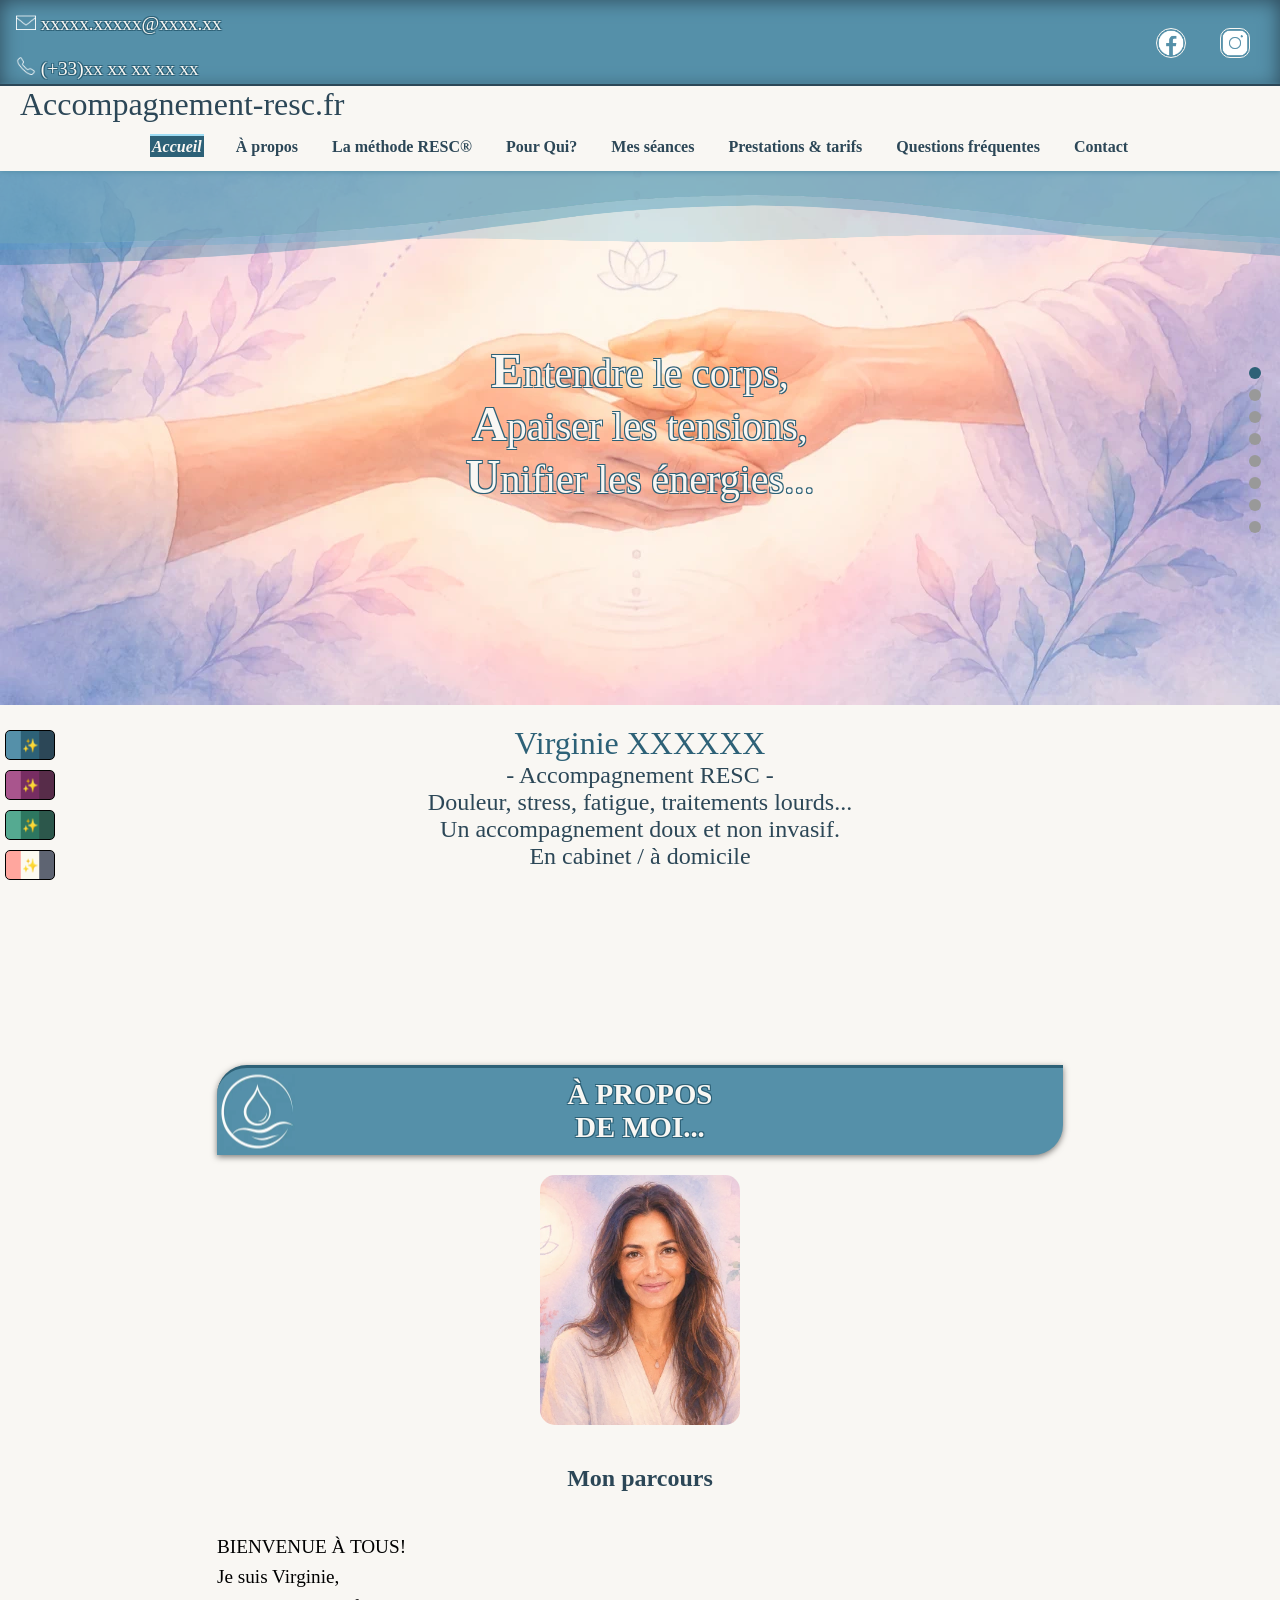
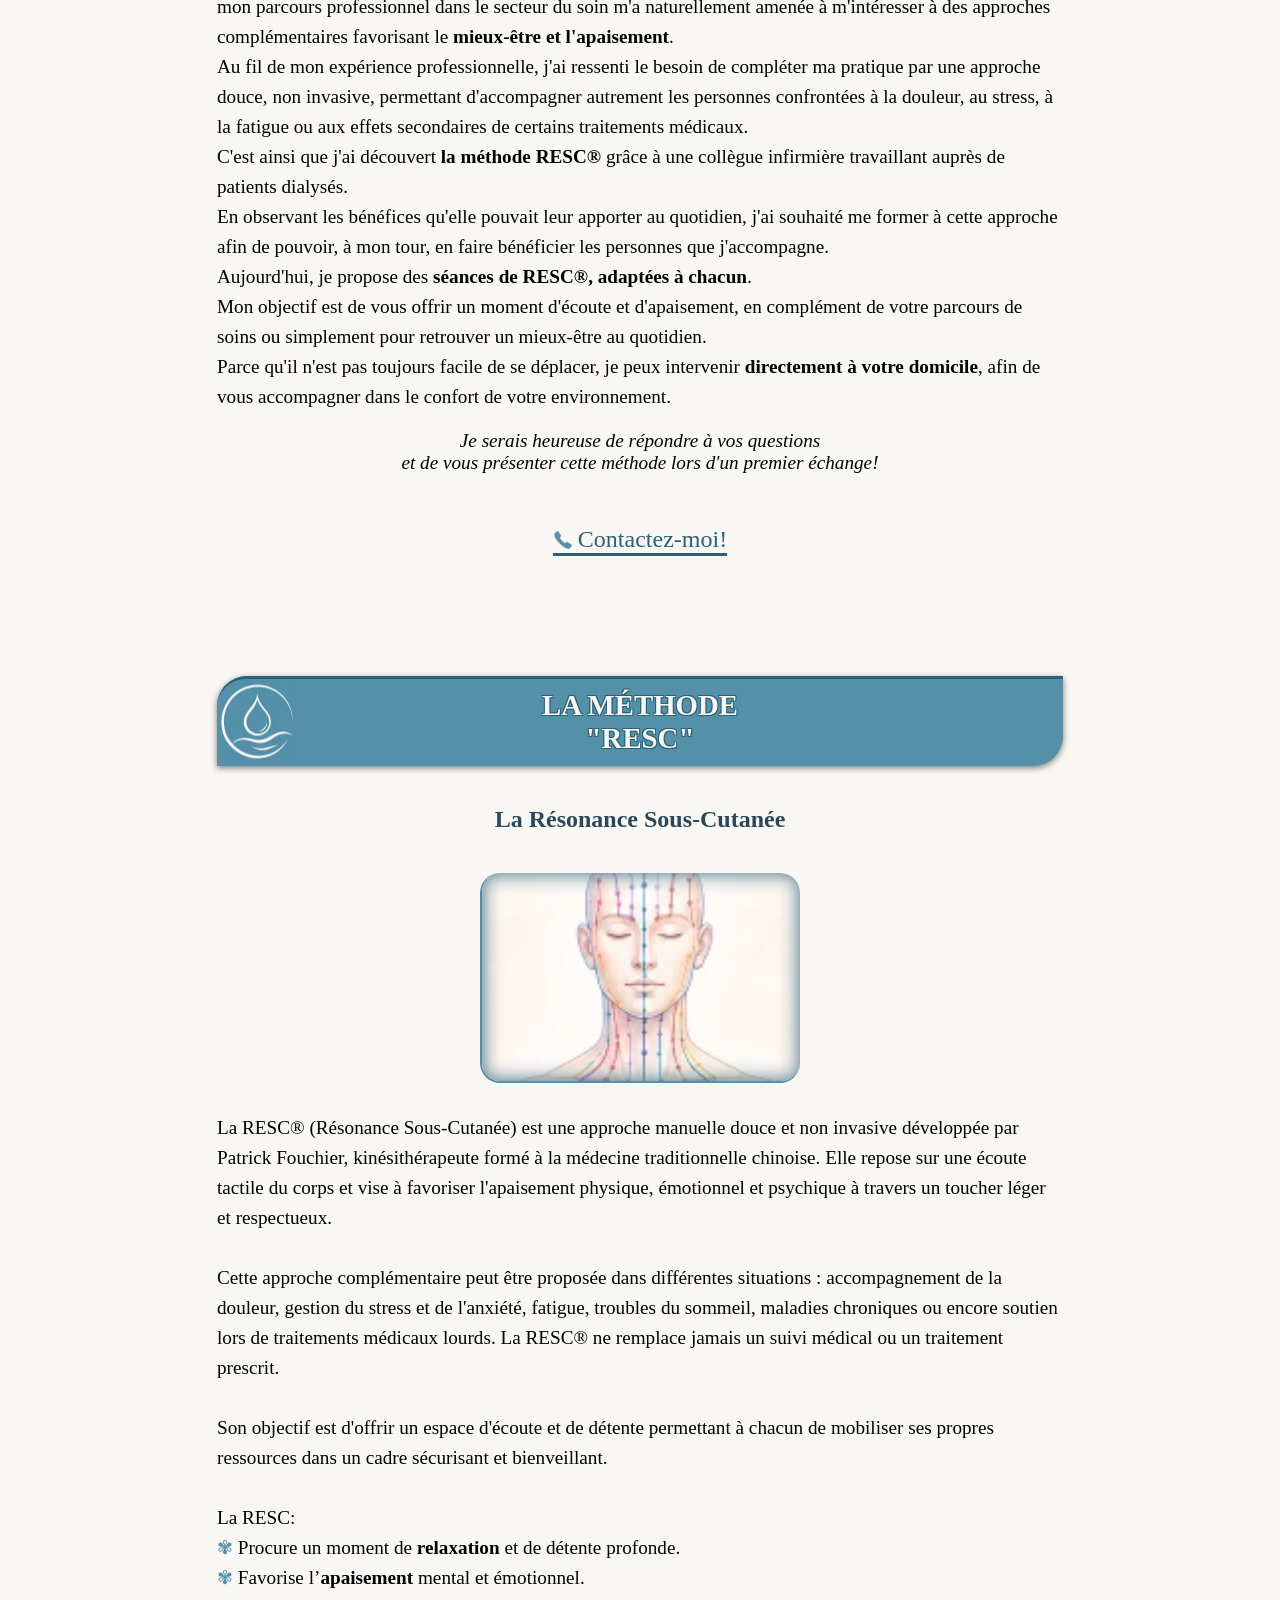
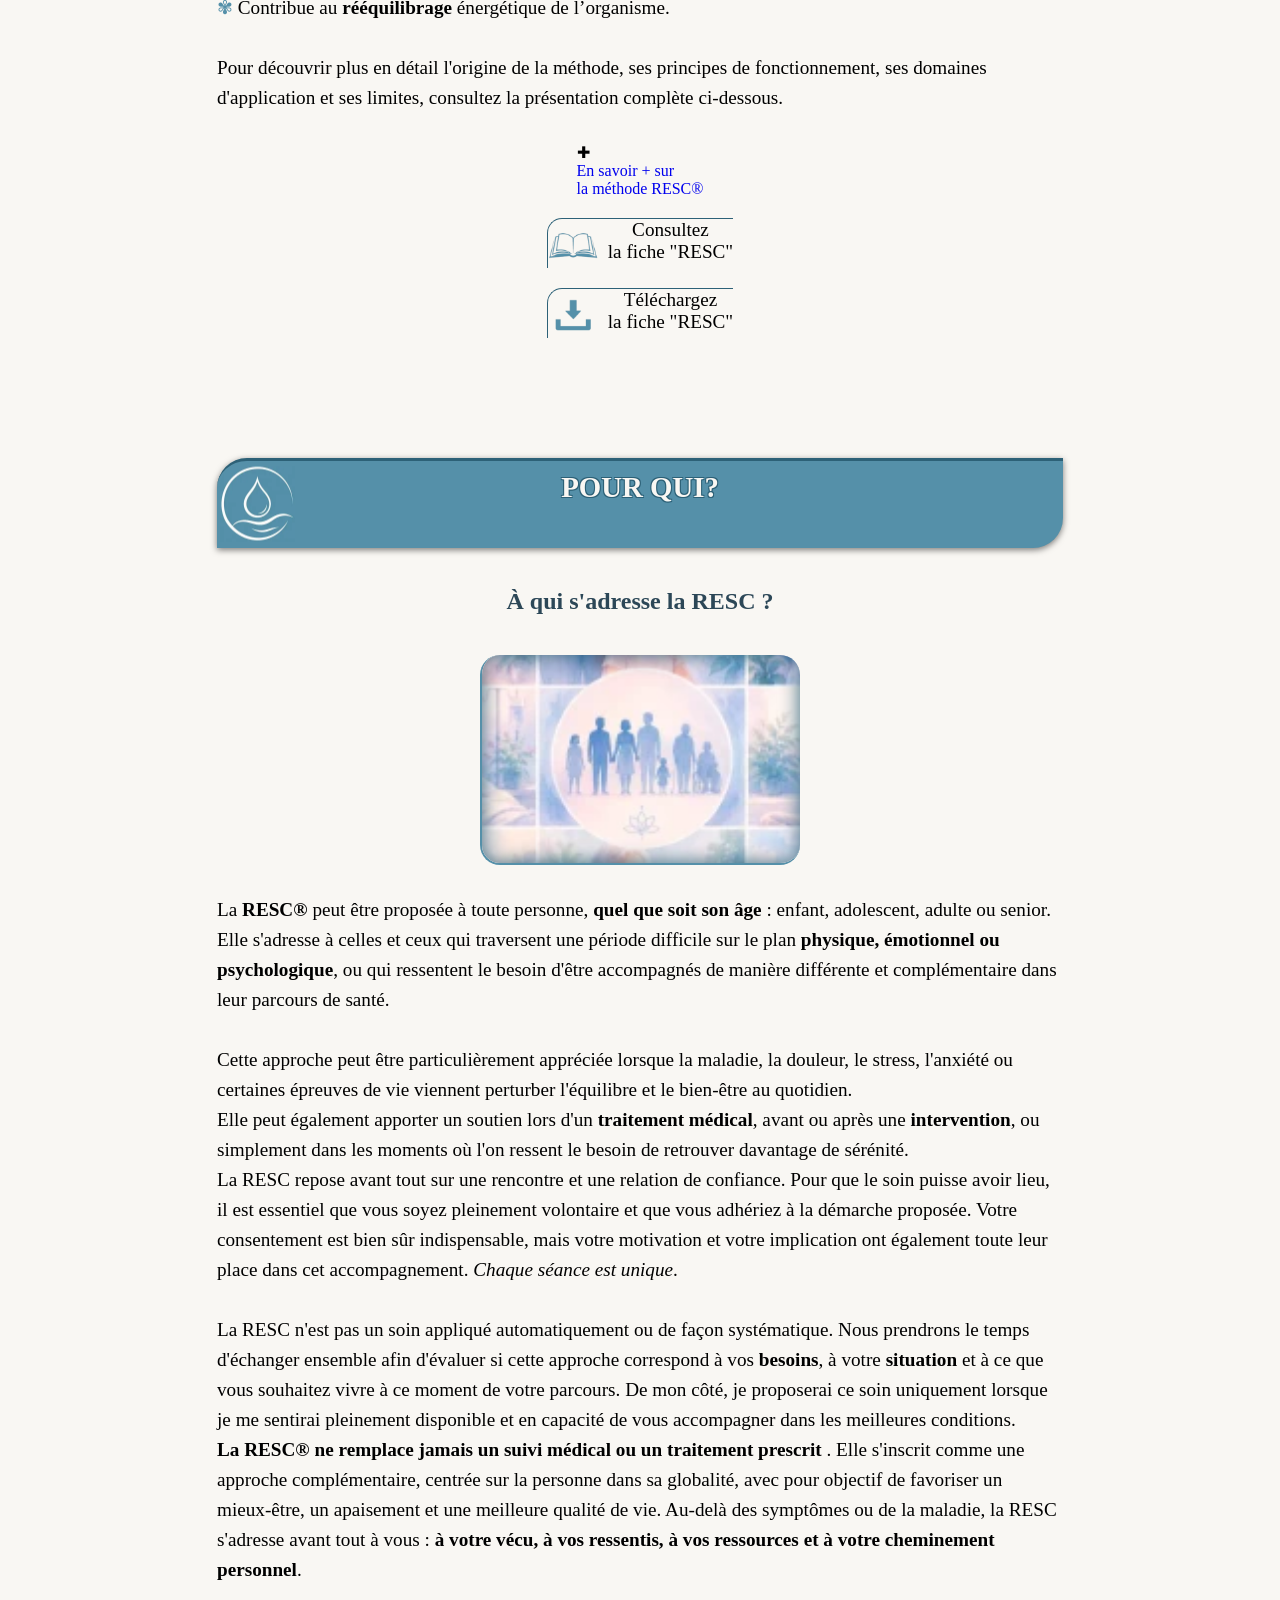
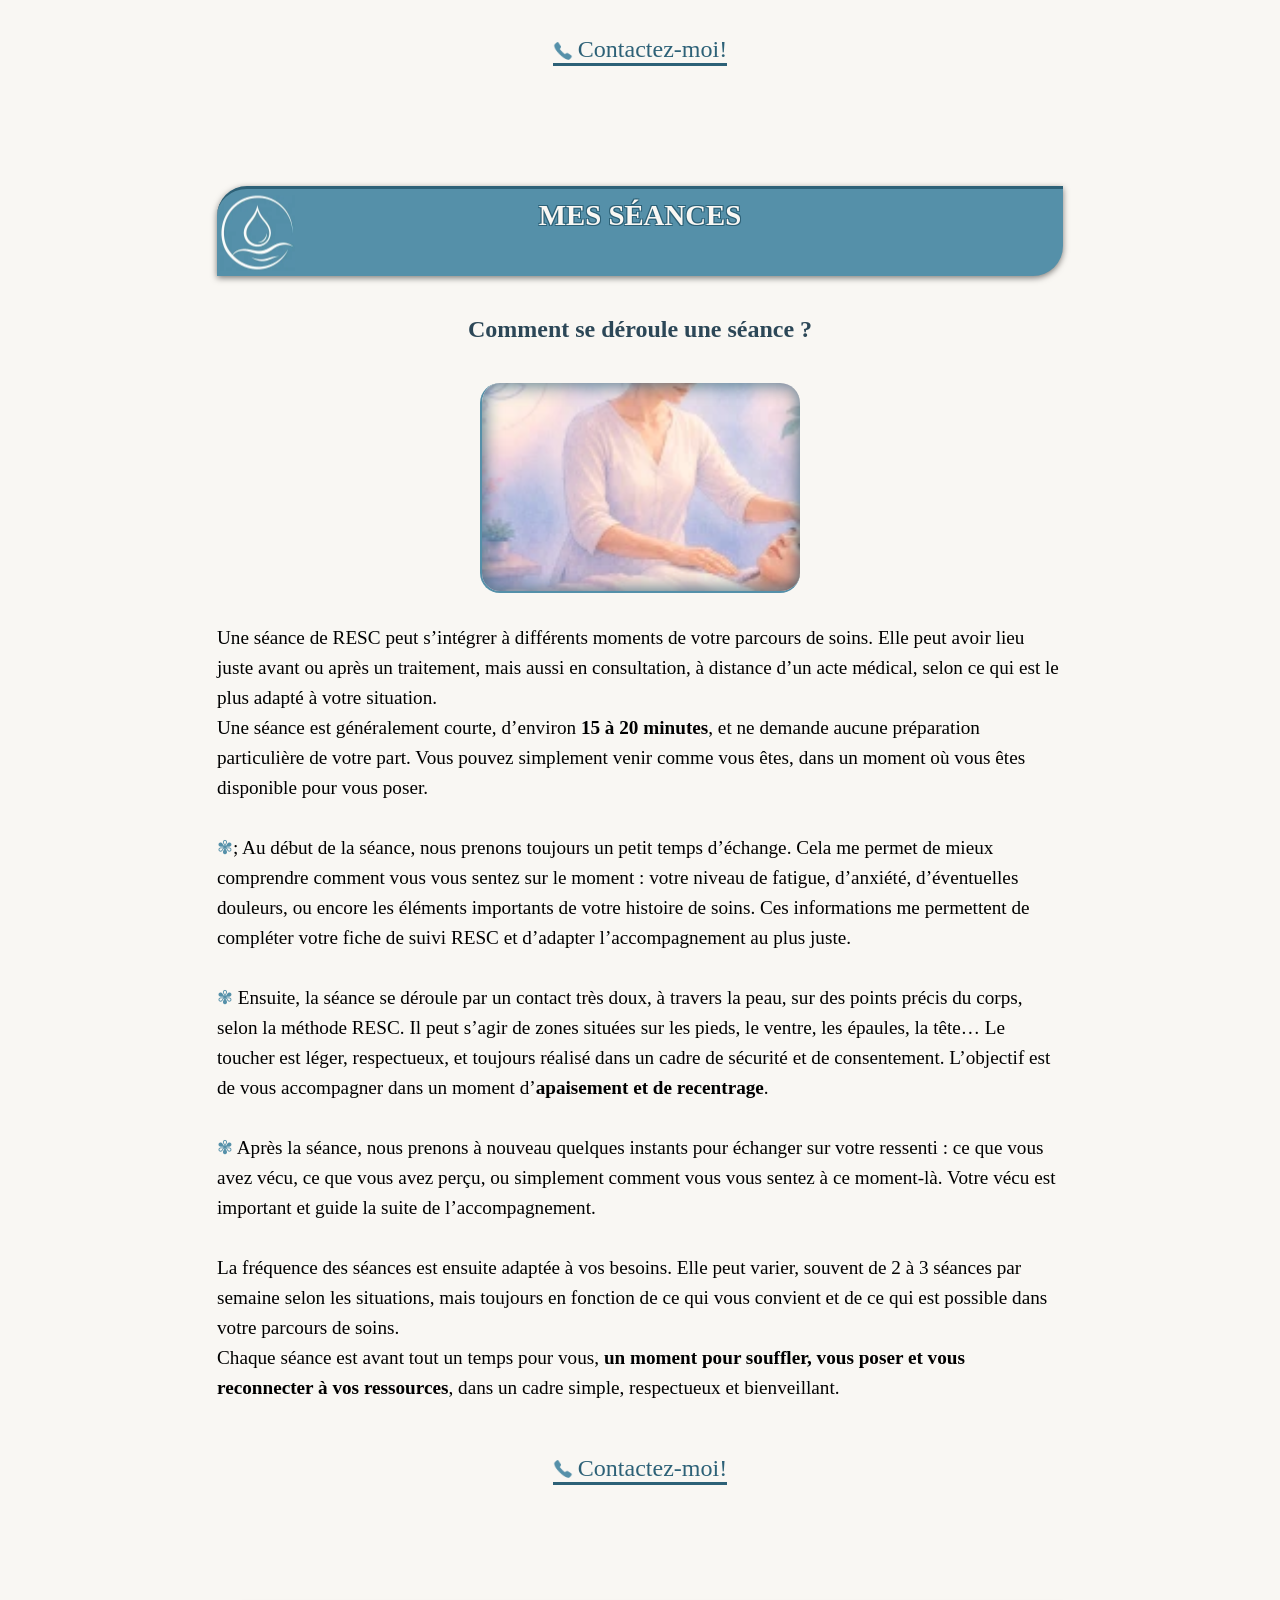
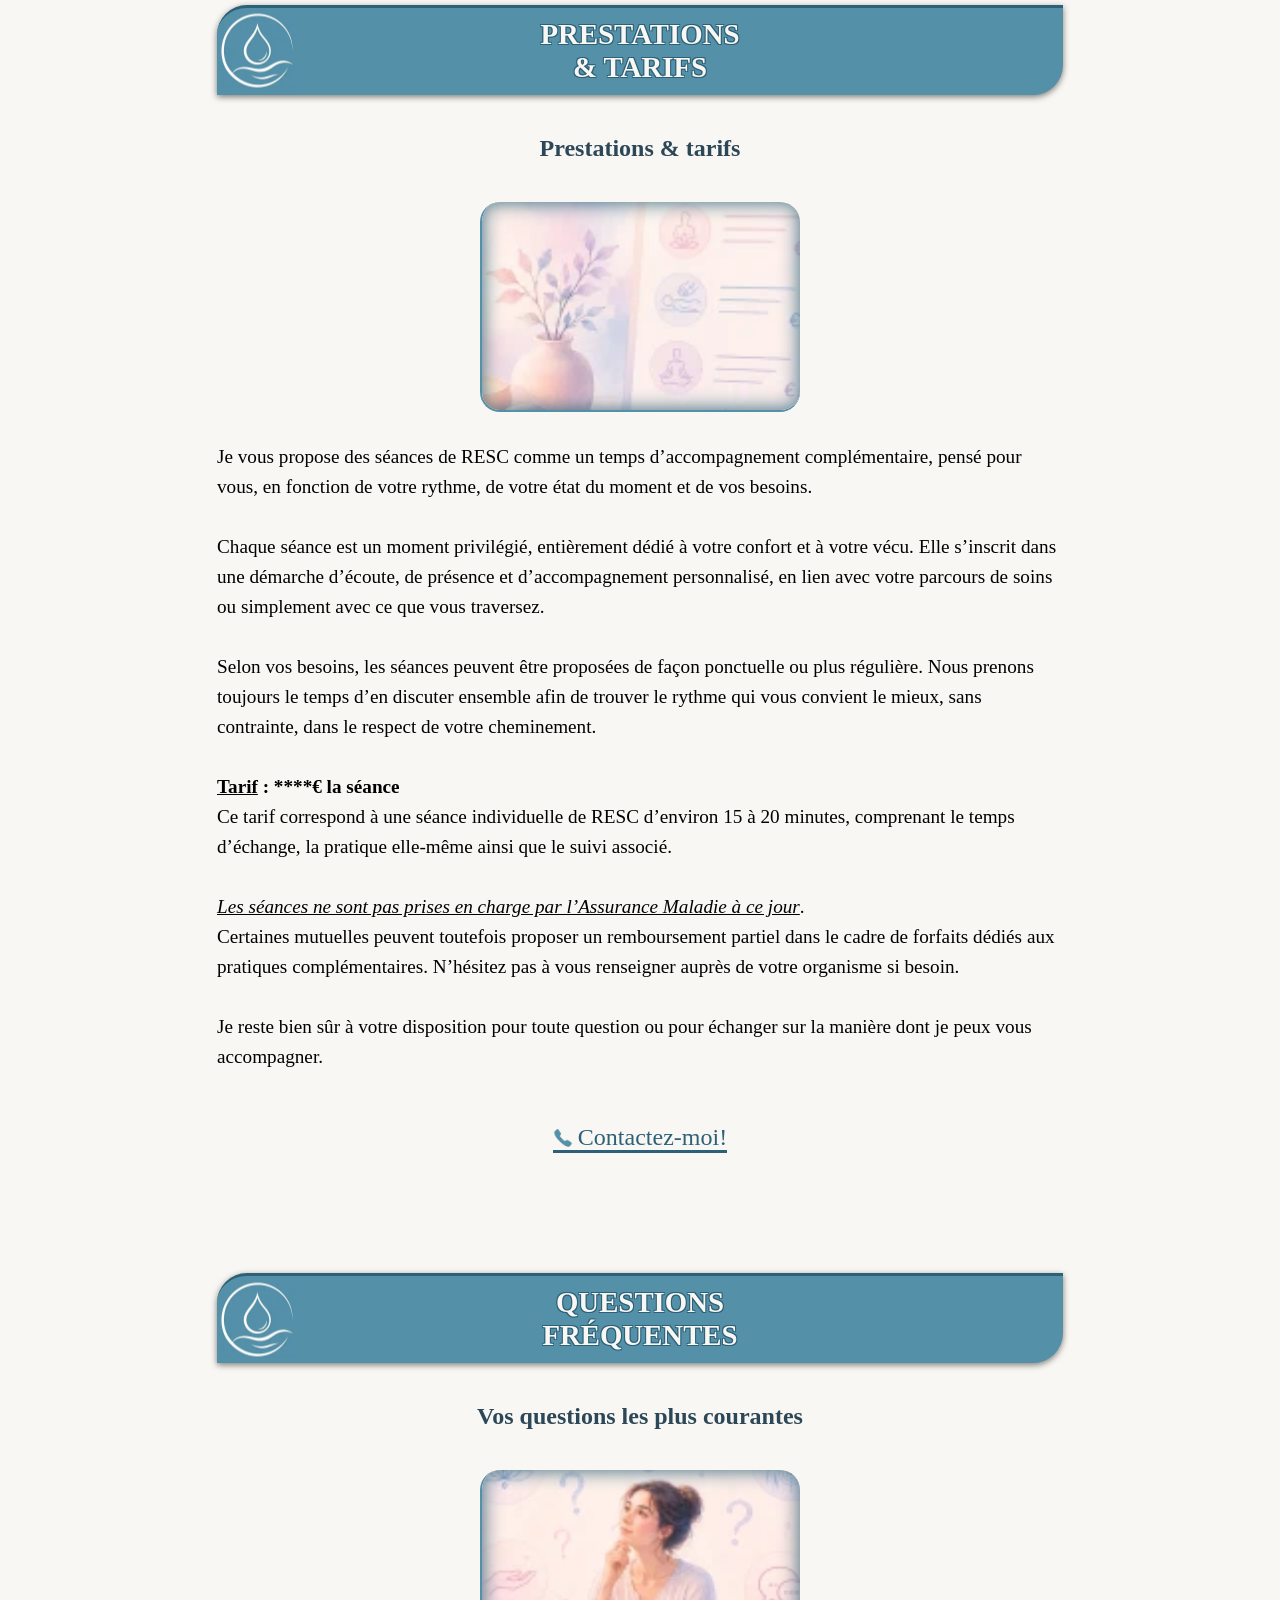
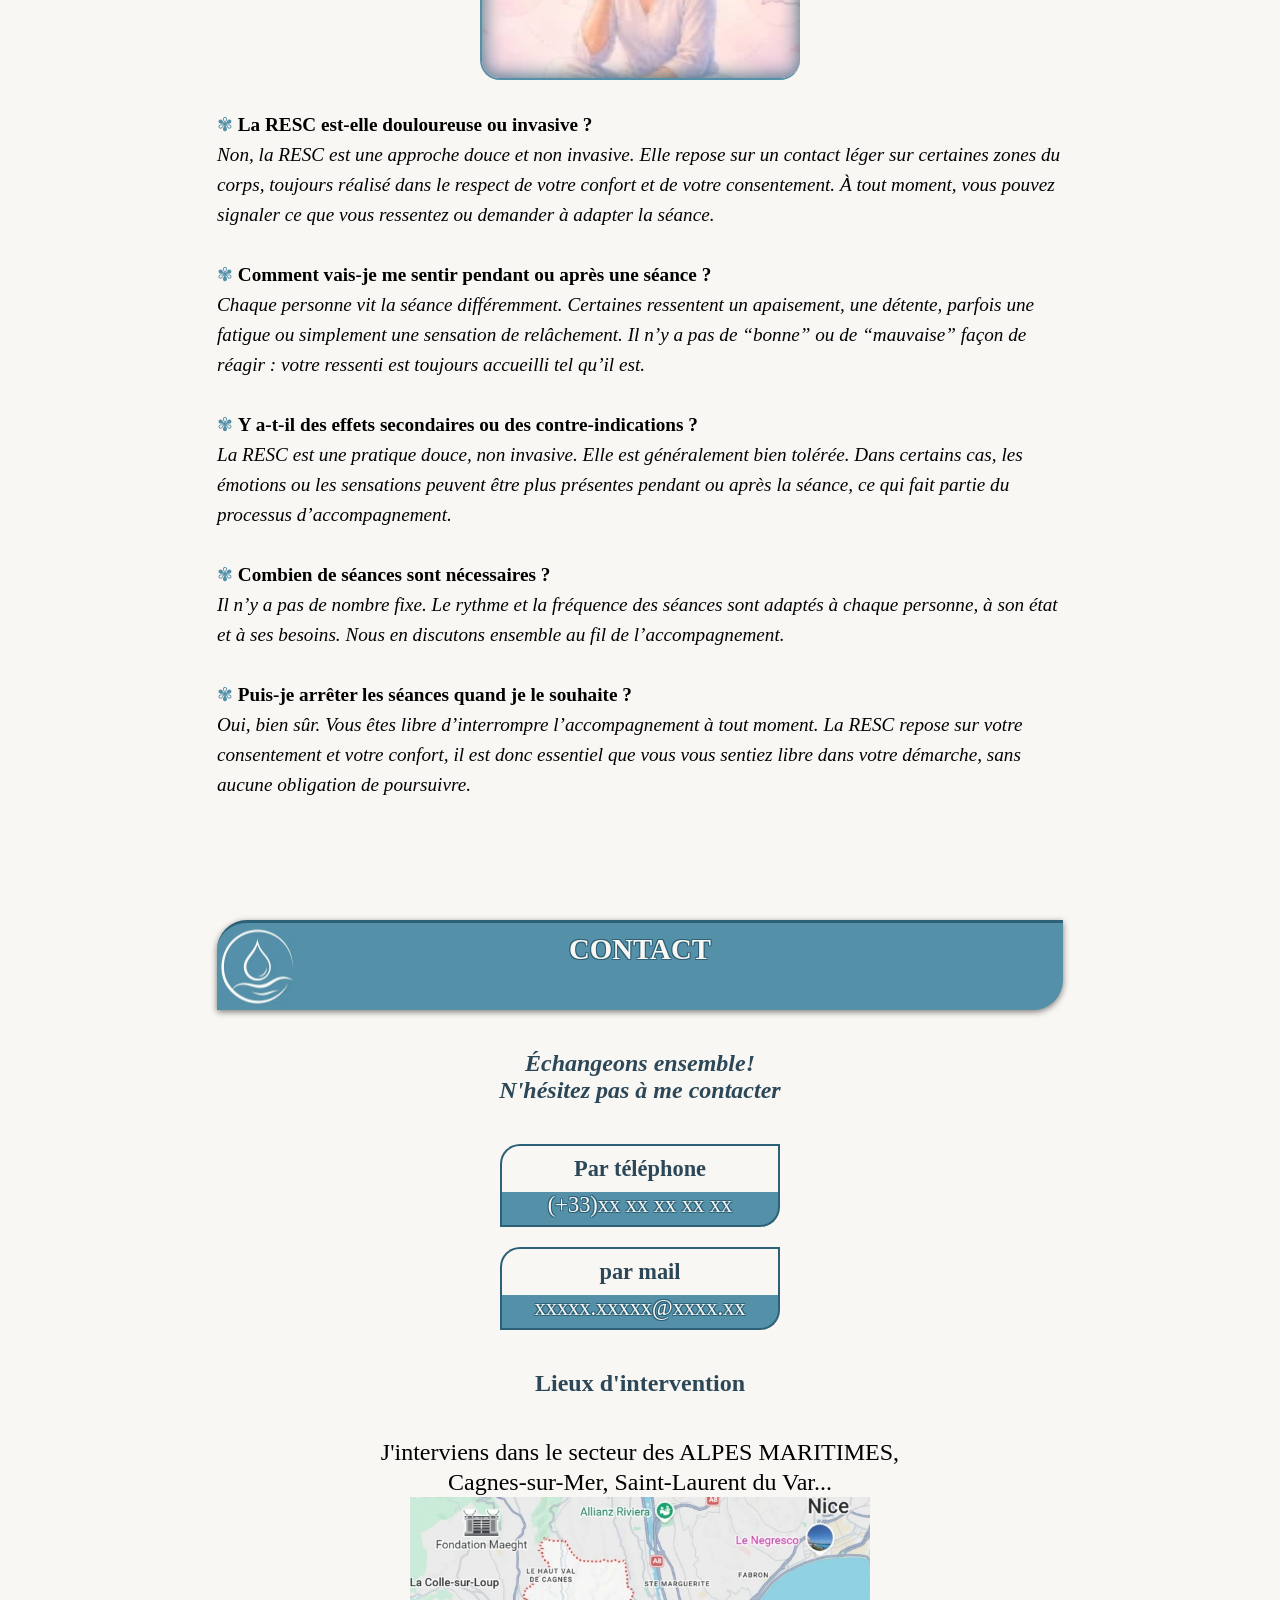
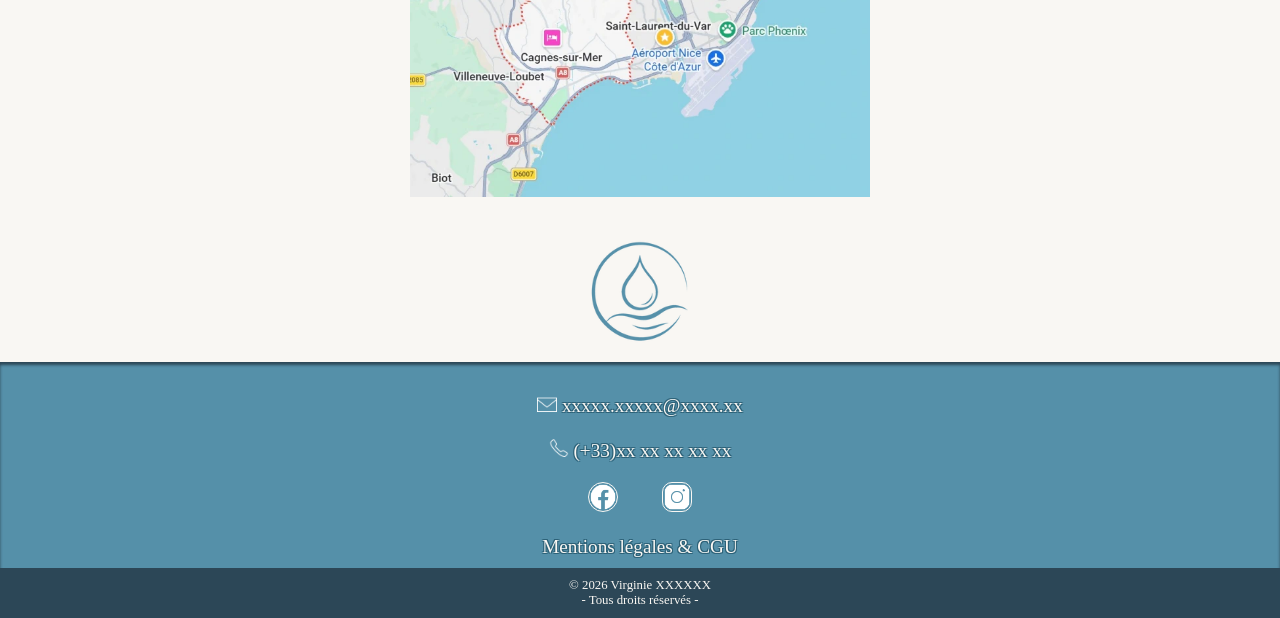
==== commit 0fa087b3: "Update index.html" ====
--- a/index.html
+++ b/index.html
@@ -289,38 +289,26 @@
           height="210"
           />
         </div>
+        <p> La RESC® (Résonance Sous-Cutanée) est une approche manuelle douce et non invasive développée par Patrick Fouchier, kinésithérapeute formé à la médecine traditionnelle chinoise. Elle repose sur une écoute tactile du corps et vise à favoriser l'apaisement physique, émotionnel et psychique à travers un toucher léger et respectueux. </p>
+        <p> Cette approche complémentaire peut être proposée dans différentes situations : accompagnement de la douleur, gestion du stress et de l'anxiété, fatigue, troubles du sommeil, maladies chroniques ou encore soutien lors de traitements médicaux lourds. La RESC® ne remplace jamais un suivi médical ou un traitement prescrit. </p>
+        <p> Son objectif est d'offrir un espace d'écoute et de détente permettant à chacun de mobiliser ses propres ressources dans un cadre sécurisant et bienveillant. </p>
         <p>
-        La RESC® est une <strong>approche manuelle douce et non invasive</strong> développée au
-        début des années 1990 par Patrick Fouchier, kinésithérapeute formé à la
-        médecine traditionnelle chinoise. Elle s'appuie sur une écoute tactile
-        subtile du corps et sur les trajets énergétiques décrits par les
-        méridiens, en associant ces concepts à une réflexion sur la propagation
-        des ondes dans les tissus corporels.<br />Par un toucher léger et
-        respectueux, le praticien accompagne la personne vers un état
-        d'apaisement physique, émotionnel et psychique. La RESC ne se substitue
-        jamais à un suivi ou à un traitement médical; elle s'inscrit dans une<strong>
-        démarche complémentaire de bien-être et d'accompagnement</strong>.<br /><br />
-        <u>Applications</u> :
-        La RESC est utilisée en accompagnement de nombreuses situations :
-        gestion des douleurs aiguës ou chroniques ; <strong>stress, anxiété et surcharge
-        émotionnelle ; troubles du sommeil ; accompagnement des maladies
-        chroniques et des traitements lourds ; préparation à des examens ou
-        interventions médicales ; soutien dans les périodes de fatigue ou de
-        vulnérabilité</strong>.<br /><br /><u>Les effets de la RESC</u> :<br />
-
+          La RESC: <br />
         <span class="symbol">&#10046;</span> Procure un moment de <strong>relaxation</strong> et de détente profonde.<br />
         <span class="symbol">&#10046;</span> Favorise l’<strong>apaisement</strong> mental et émotionnel.<br />
         <span class="symbol">&#10046;</span> Contribue au <strong>rééquilibrage</strong> énergétique de l’organisme.<br />
-
-        Une séance peut entraîner des effets immédiats, localisés sur une zone précise ou ressentis de manière plus globale.
-
-        Les réactions observées peuvent également se manifester de façon différée. Leur nature et leur intensité varient selon la personne, son état du moment.<br /><br />Cette approche vise avant tout à favoriser le mieux-être,
-        la détente et une meilleure qualité de vie, dans le respect de la personne et de son parcours de soins.
         </p>
+        <p> Pour découvrir plus en détail l'origine de la méthode, ses principes de fonctionnement, ses domaines d'application et ses limites, consultez la présentation complète ci-dessous. </p>
         <div class="infographicContainer">
+          <div class="btnMore">
+            <div class="plusIcon">&#10010;</div>
+            <a href="./methode-resc.html">
+            En savoir + sur<br />la méthode RESC®
+            </a>
+          </div>
           <div class="infographic1">
             <div class="bookIcon"></div>
-            <a href="./assets/infographie/infographie-resc.pdf" target="_blank" rel="noopener noreferrer">
+            <a href="./assets/infographie/infographie-resc.pdf" target="_blank" rel="noopener   noreferrer">
             Consultez<br />la fiche "RESC"
             </a>
           </div>
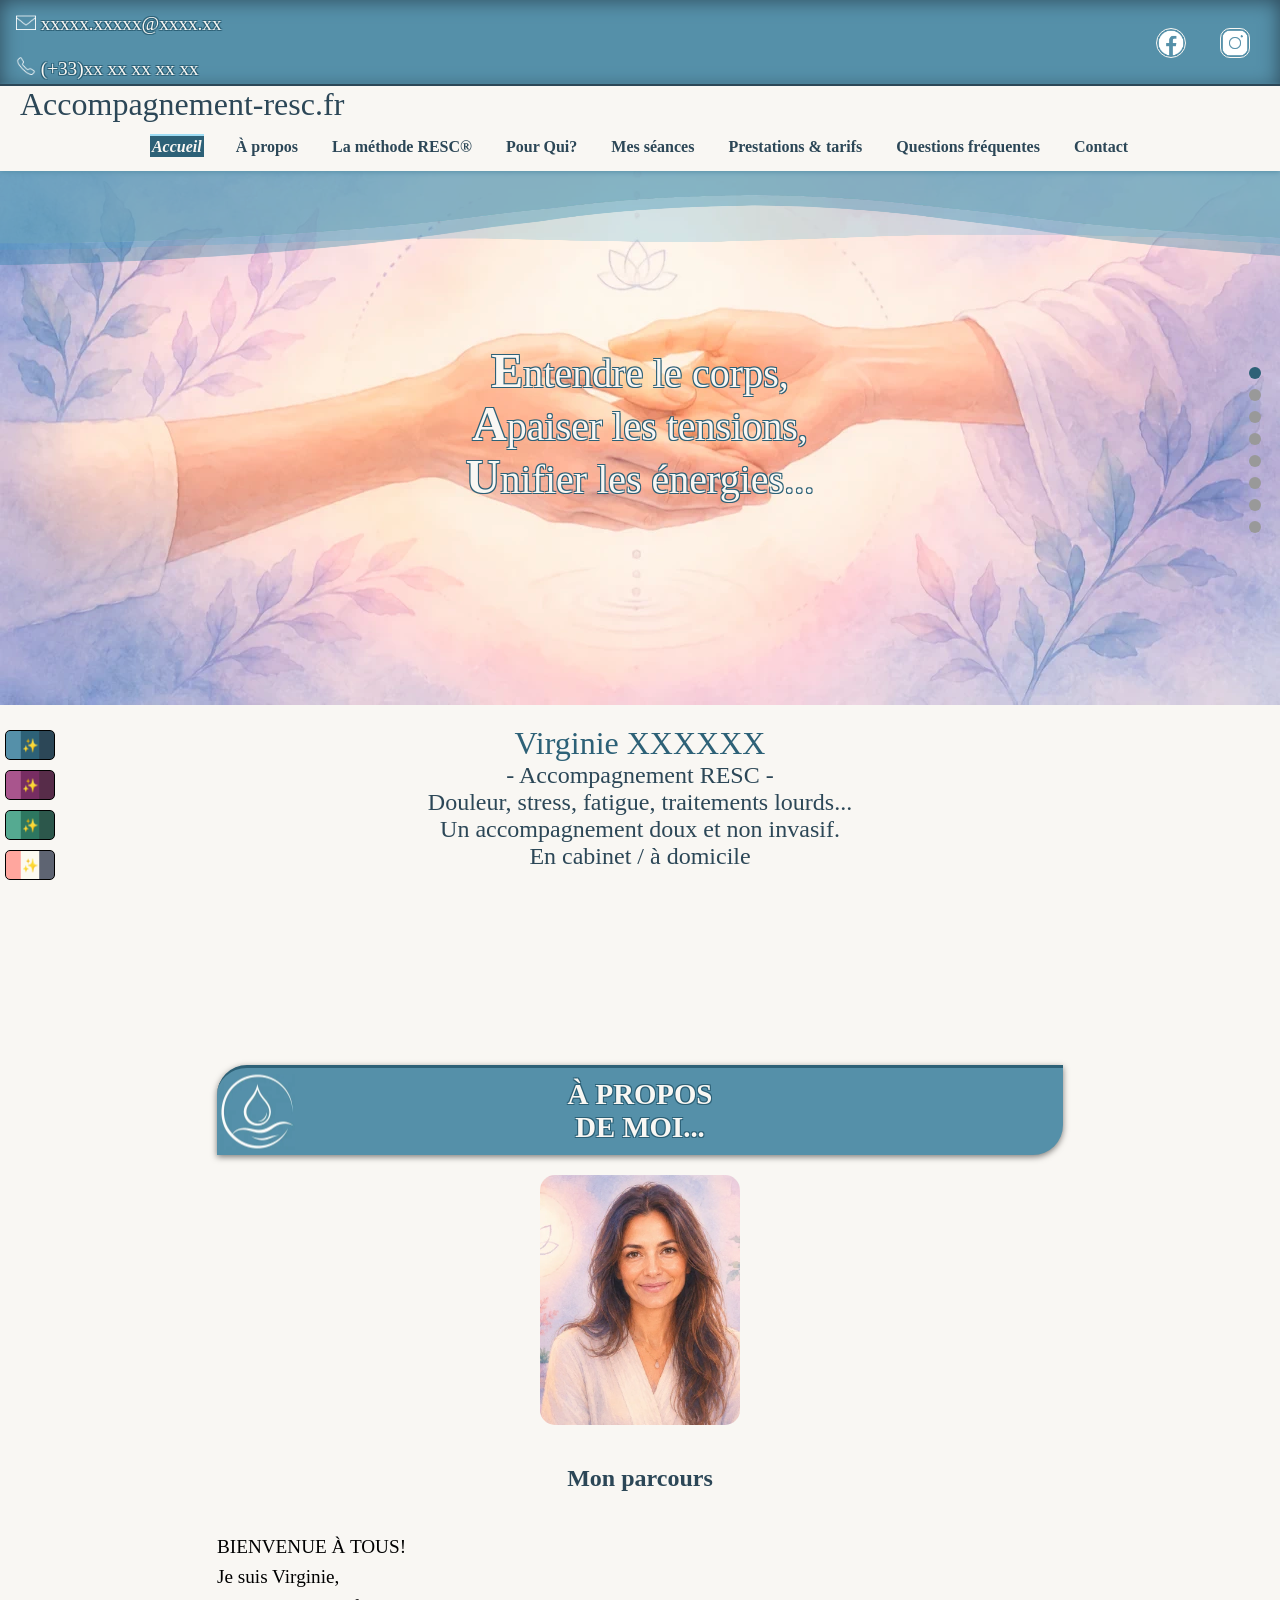
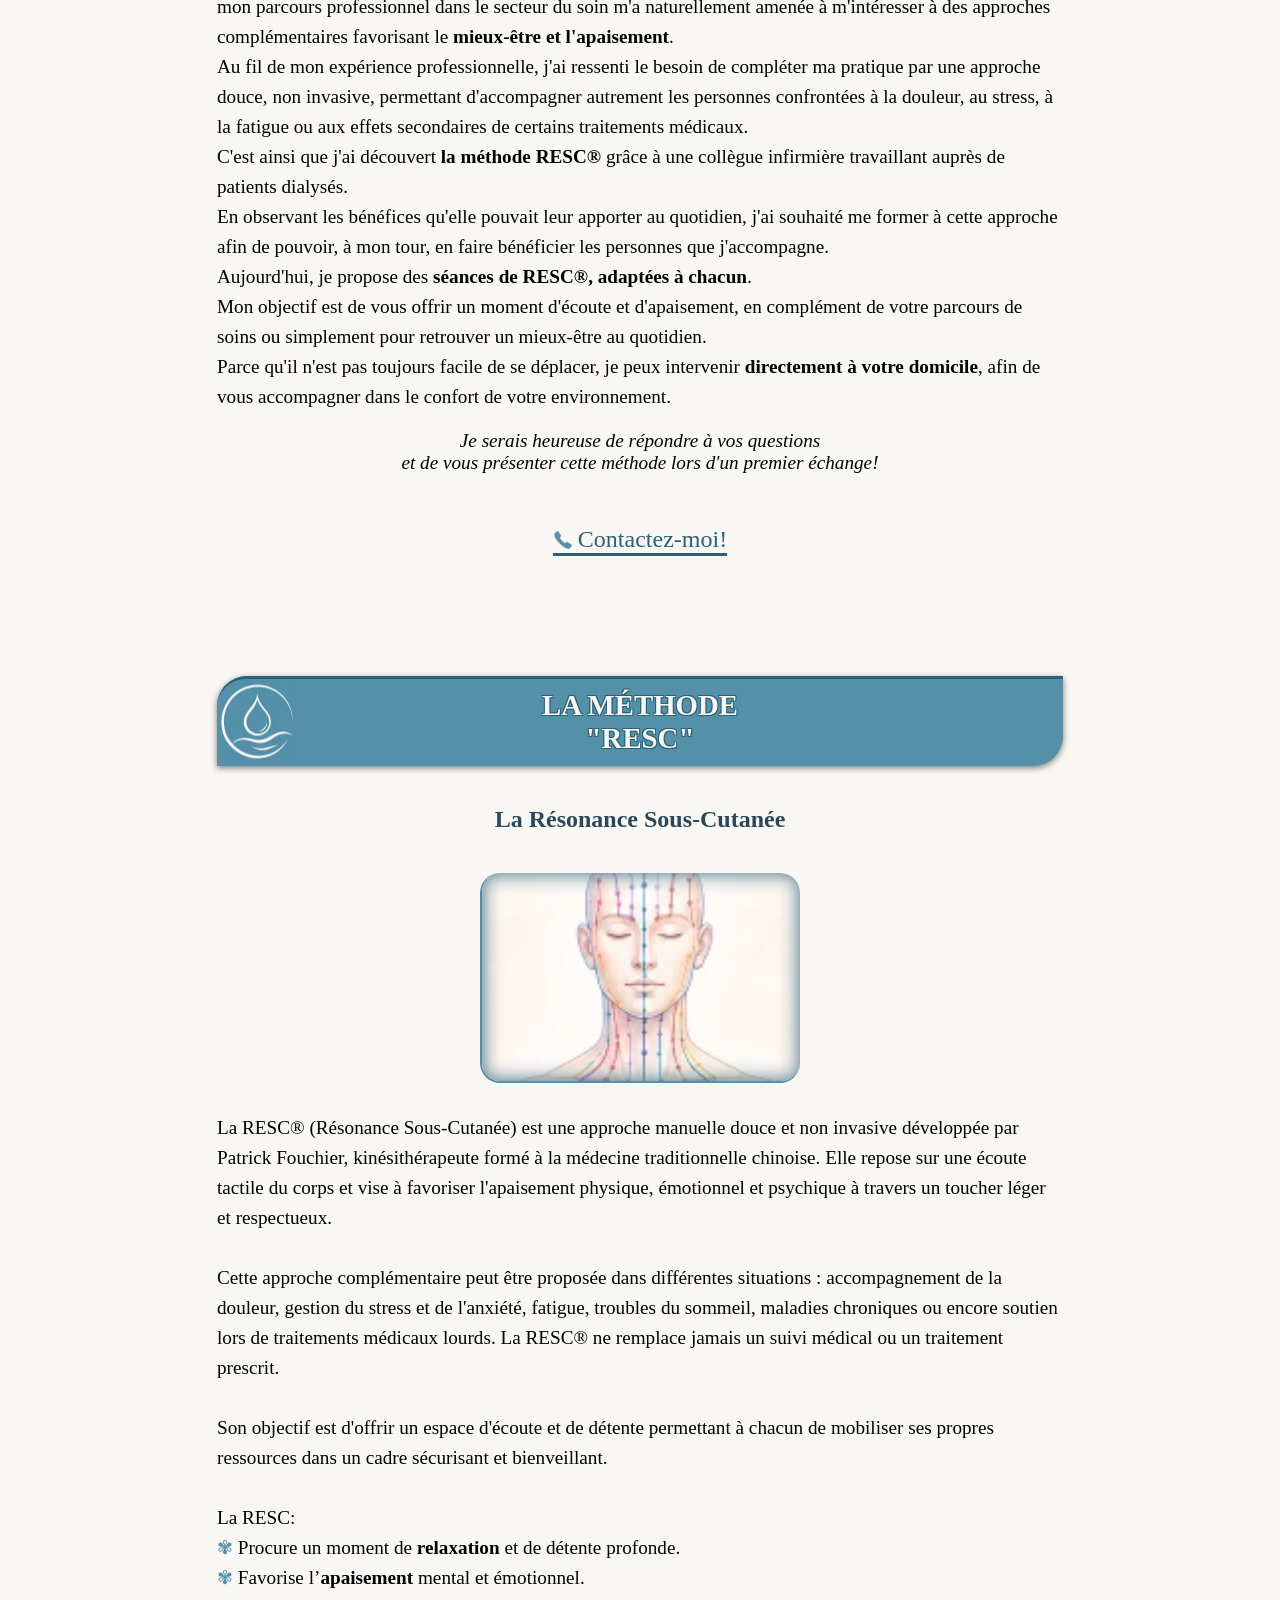
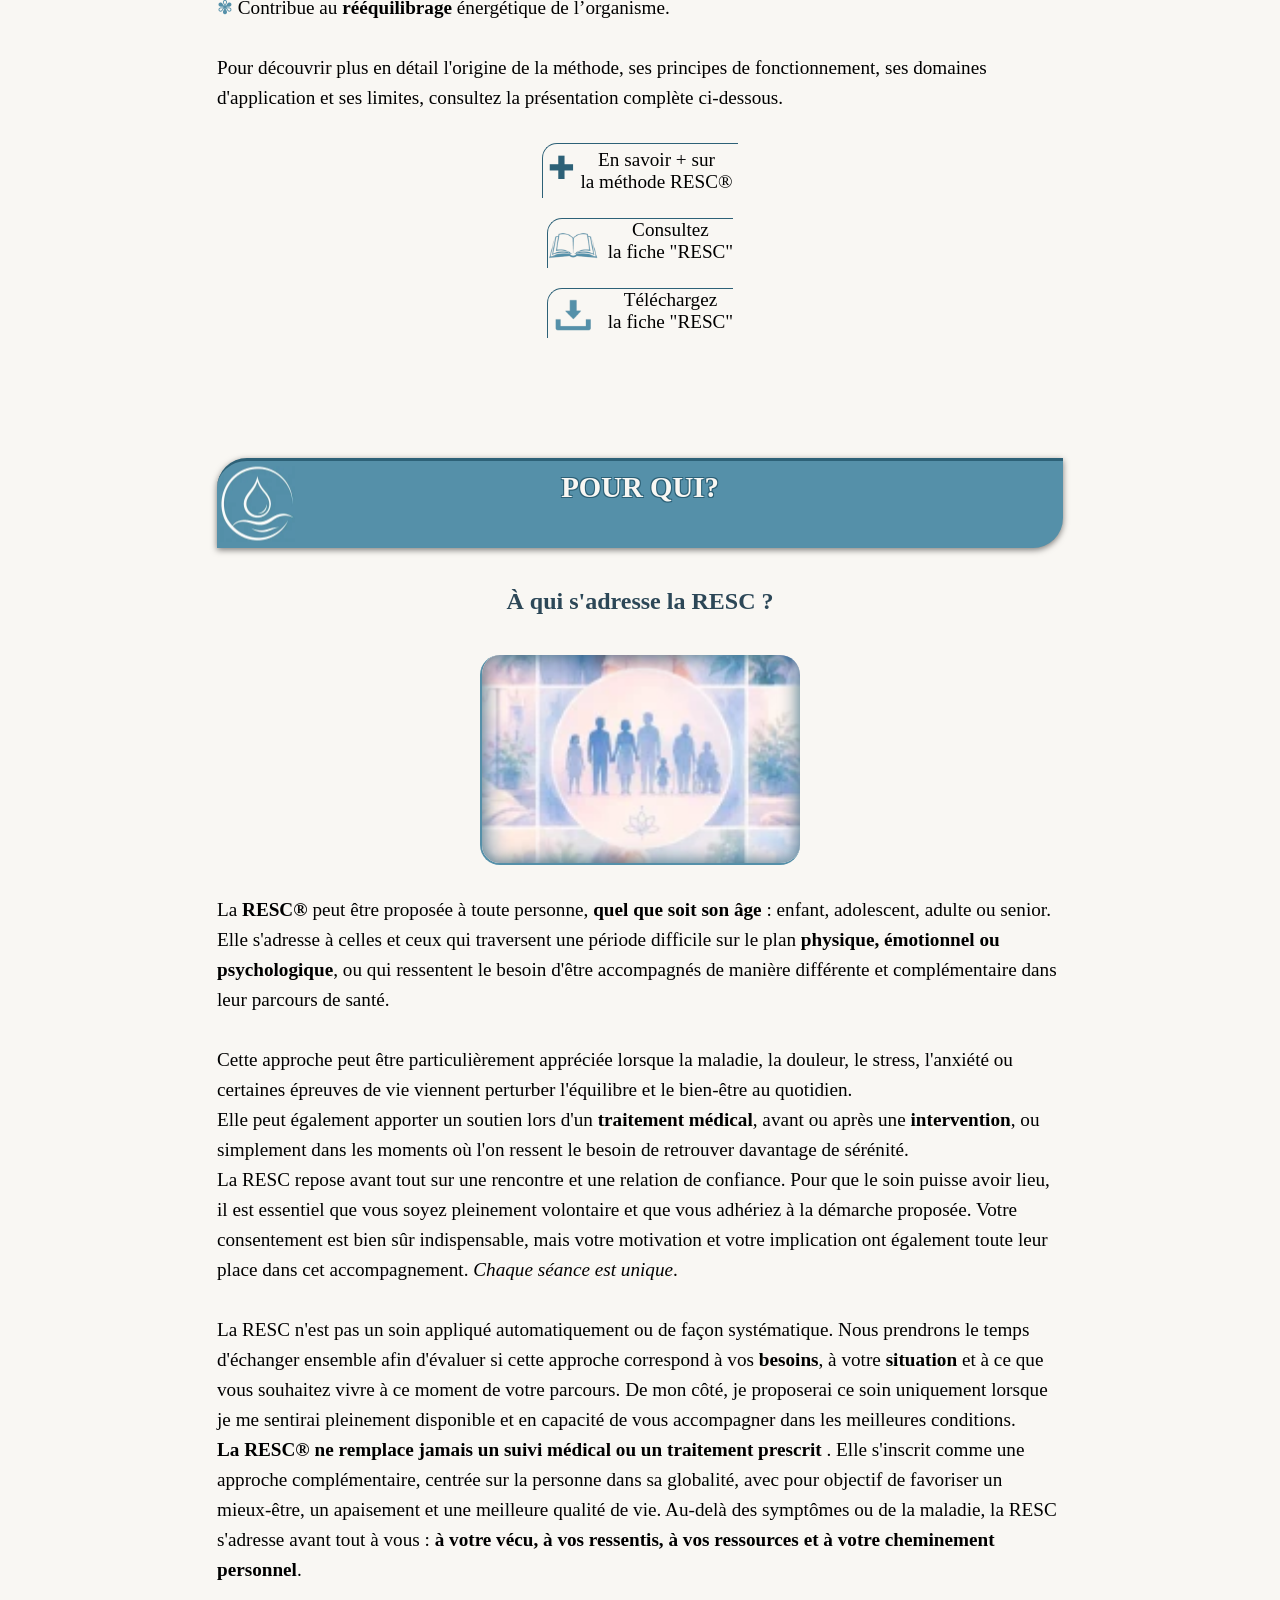
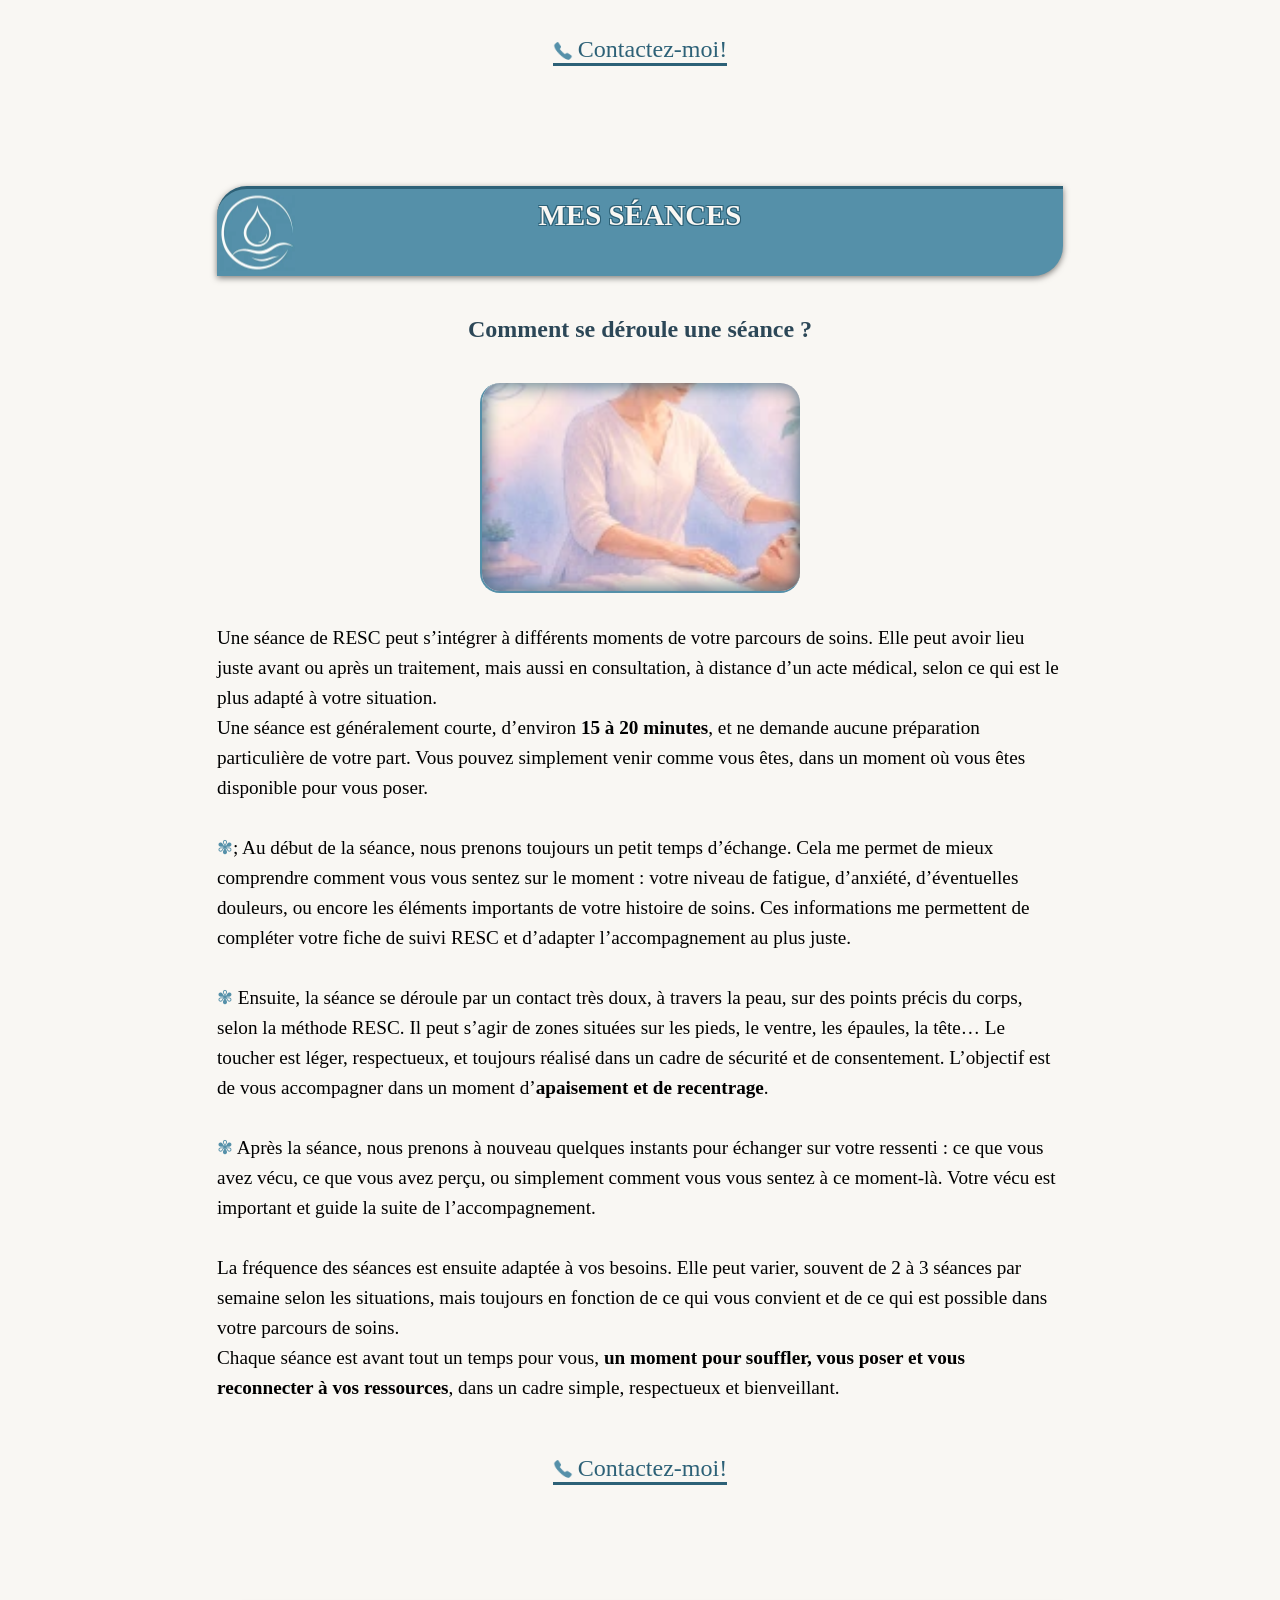
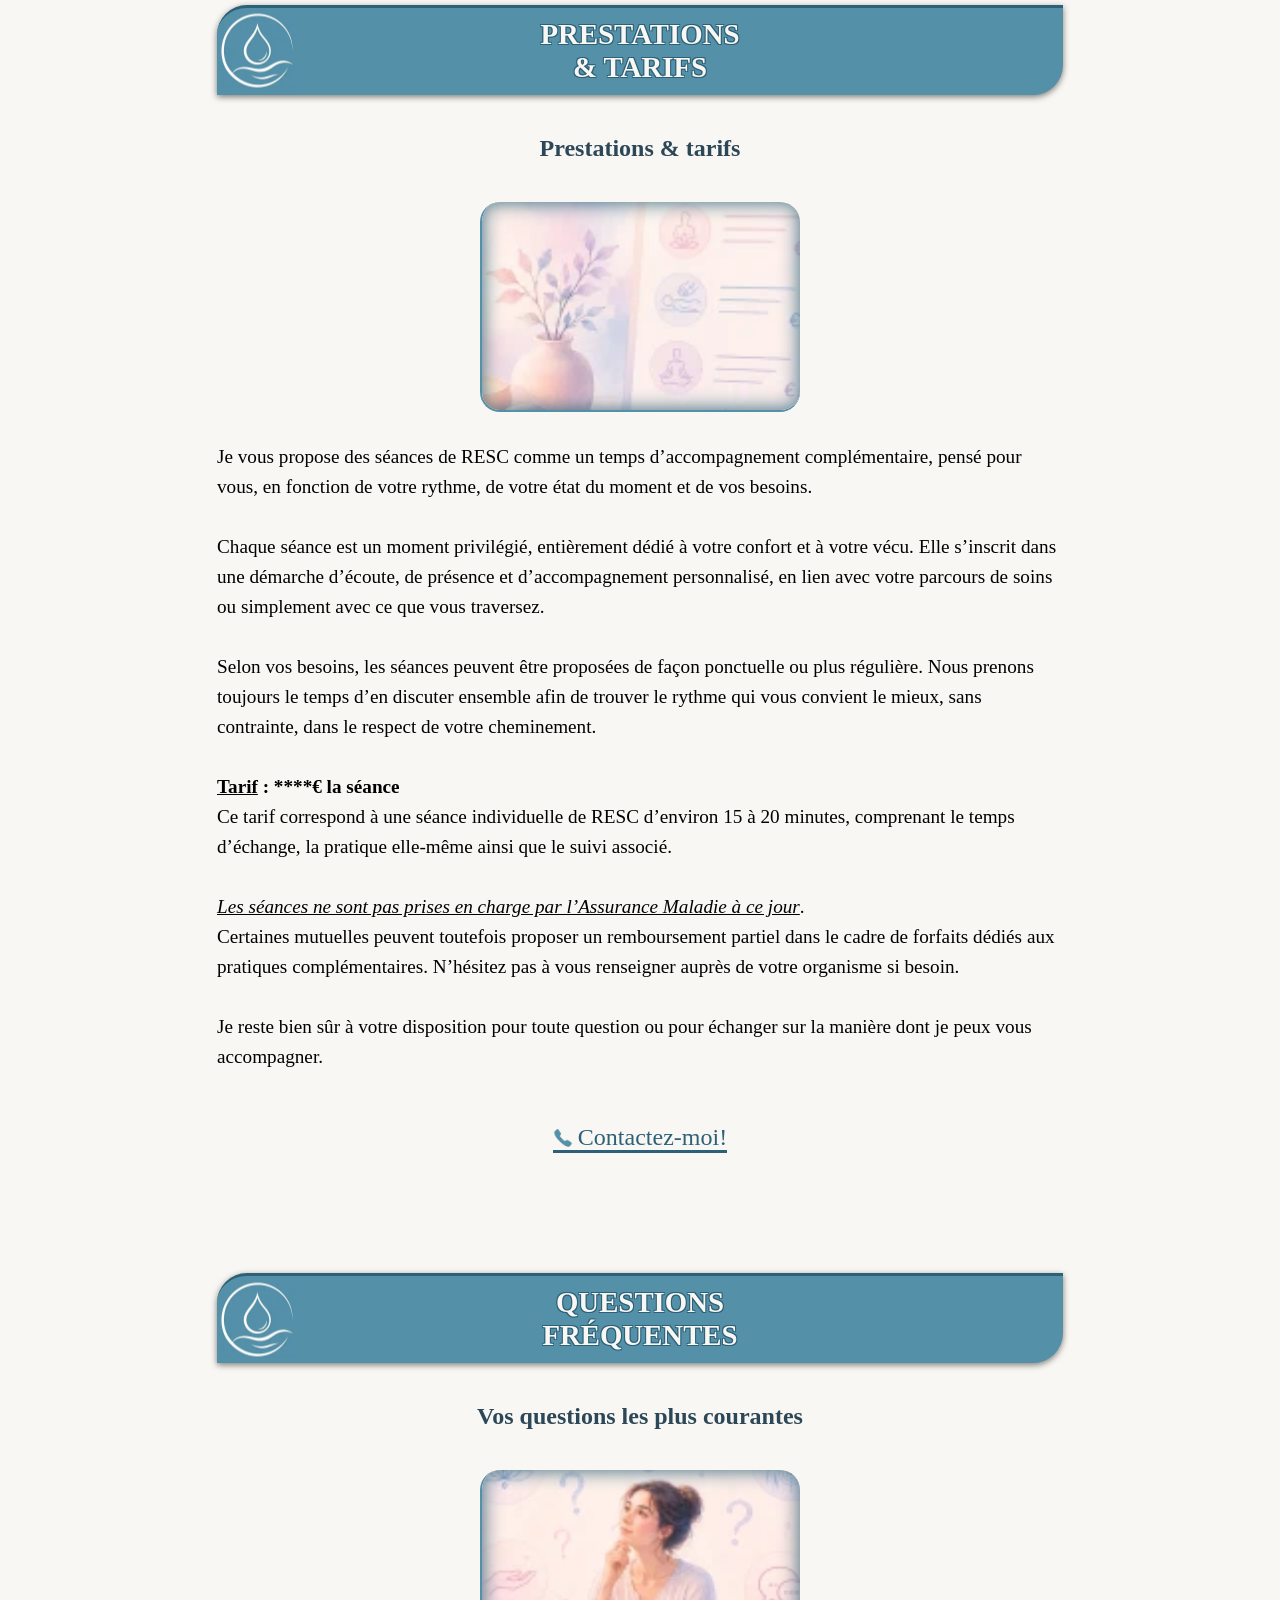
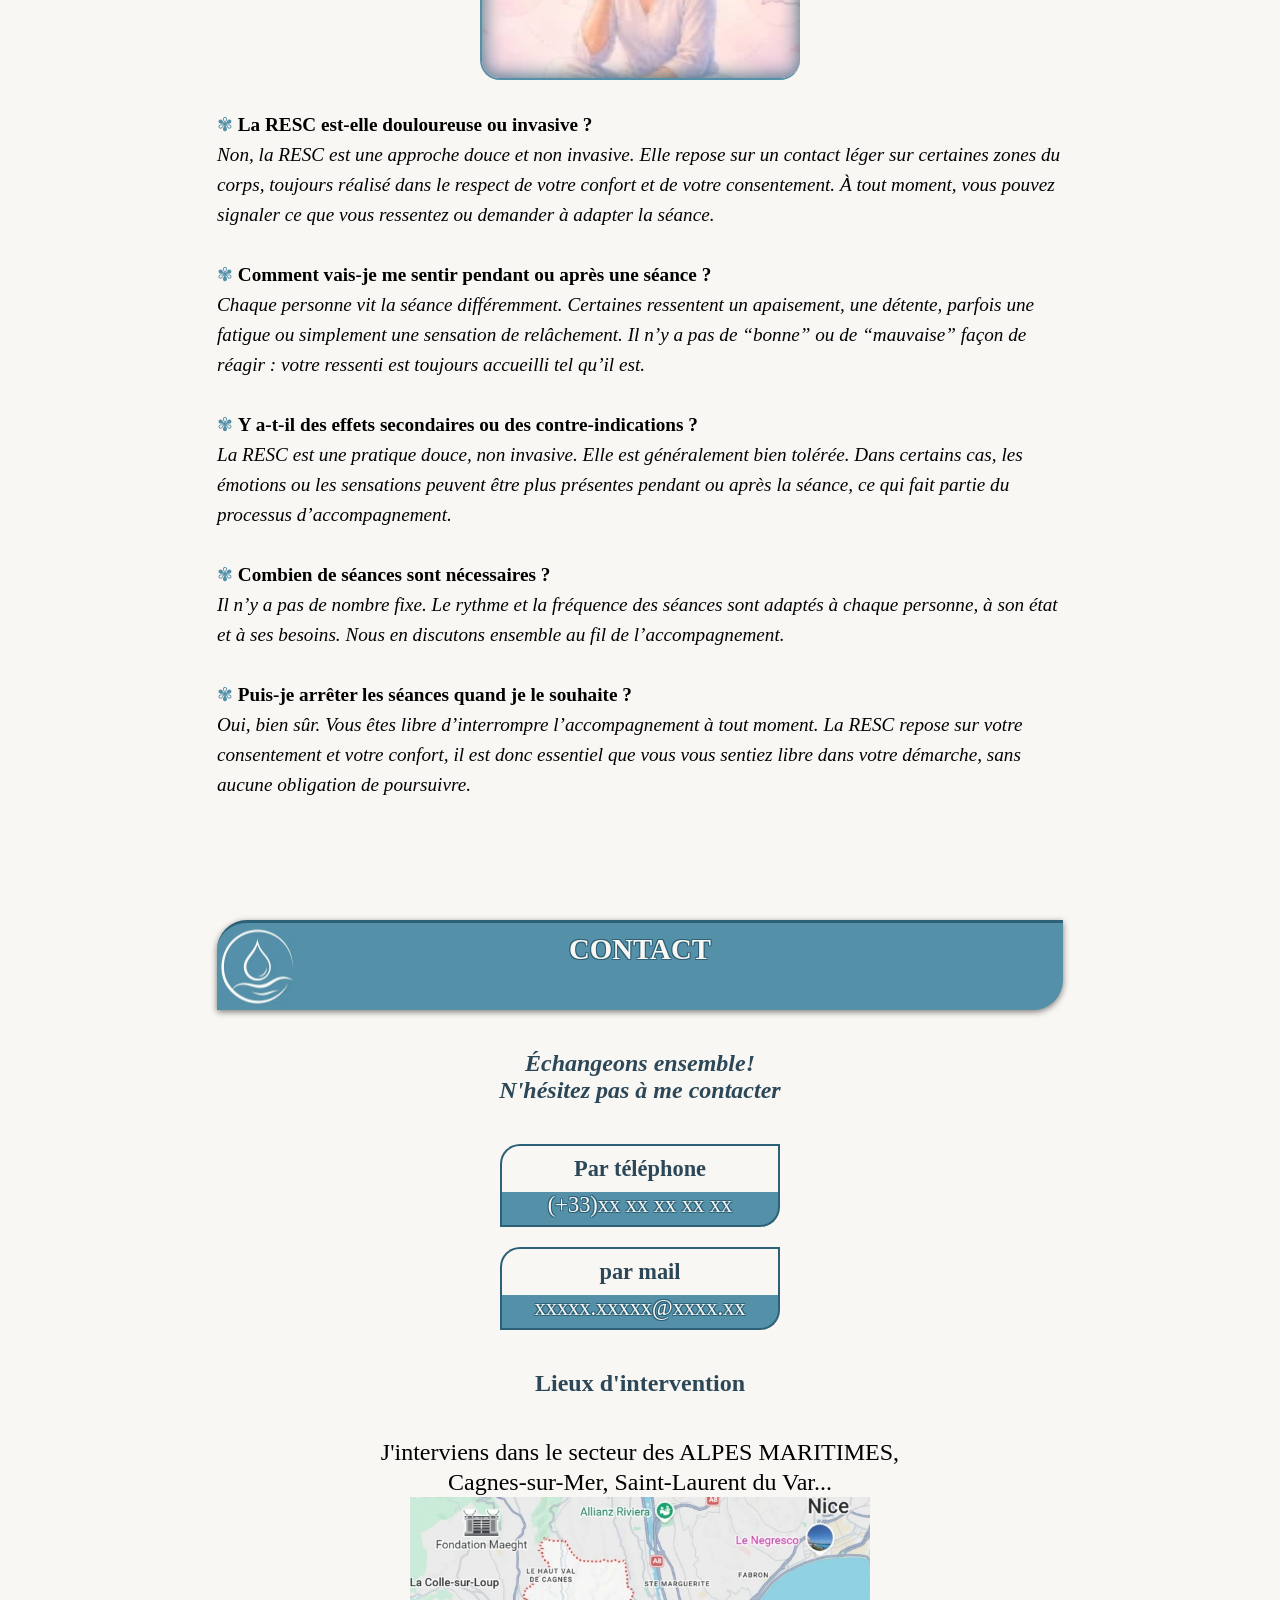
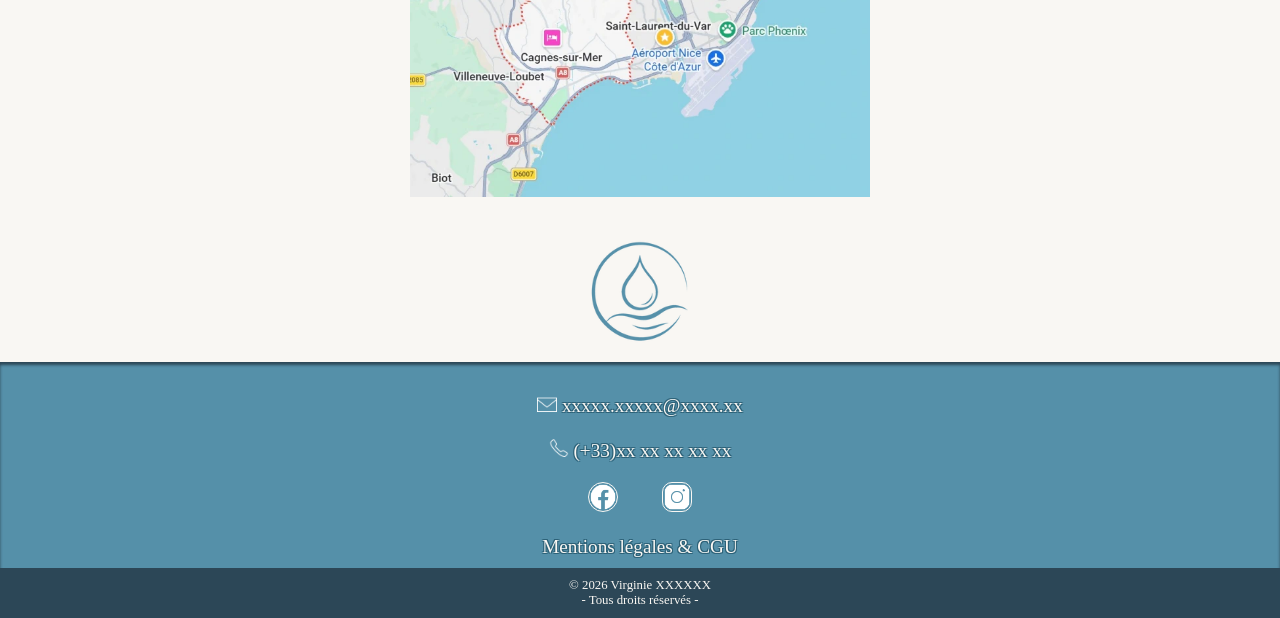
==== commit 5829b0e7: "Update index.html" ====
--- a/index.html
+++ b/index.html
@@ -302,19 +302,19 @@
         <div class="infographicContainer">
           <div class="btnMore">
             <div class="plusIcon">&#10010;</div>
-            <a href="./methode-resc.html">
+            <a href="./methode-resc.html" aria-label="en savoir plus sur la méthode RESC">
             En savoir + sur<br />la méthode RESC®
             </a>
           </div>
           <div class="infographic1">
             <div class="bookIcon"></div>
-            <a href="./assets/infographie/infographie-resc.pdf" target="_blank" rel="noopener   noreferrer">
+            <a href="./assets/infographie/infographie-resc.pdf" aria-label="consulter la fiche RESC" target="_blank" rel="noopener   noreferrer">
             Consultez<br />la fiche "RESC"
             </a>
           </div>
           <div class="infographic2">
             <div class="downloadIcon"></div>
-            <a href="./assets/infographie/infographie-resc.pdf" download>
+            <a href="./assets/infographie/infographie-resc.pdf" aria-label="télécharger la fiche RESC" download>
             Téléchargez<br />la fiche "RESC"
             </a>
           </div>
--- a/style.css
+++ b/style.css
@@ -842,6 +842,11 @@
   gap: 20px;
 }
 
+.btnMore {
+  padding: 5px;
+}
+
+.btnMore,
 .infographic1,
 .infographic2 {
   display: flex;
@@ -851,6 +856,12 @@
   padding-bottom: 5px;
 }
 
+.plusIcon {
+  font-size: 2rem;
+  color: var(--color4);
+  margin-right: 5px;
+}
+
 .bookIcon,
 .downloadIcon {
   width: 50px;
@@ -868,6 +879,7 @@
   background-image: var(--downloadIconBG);
 }
 
+.btnMore a,
 .infographic1 a,
 .infographic2 a {
   text-align: center;
@@ -877,6 +889,7 @@
   transition: all 0.3s ease;
 }
 
+.btnMore a:hover,
 .infographic1 a:hover,
 .infographic2 a:hover {
   text-decoration: underline solid var(--color4);
@@ -885,7 +898,6 @@
 }
 
 /****/
-
 .mapContainer {
   width: 100%;
   height: 300px;
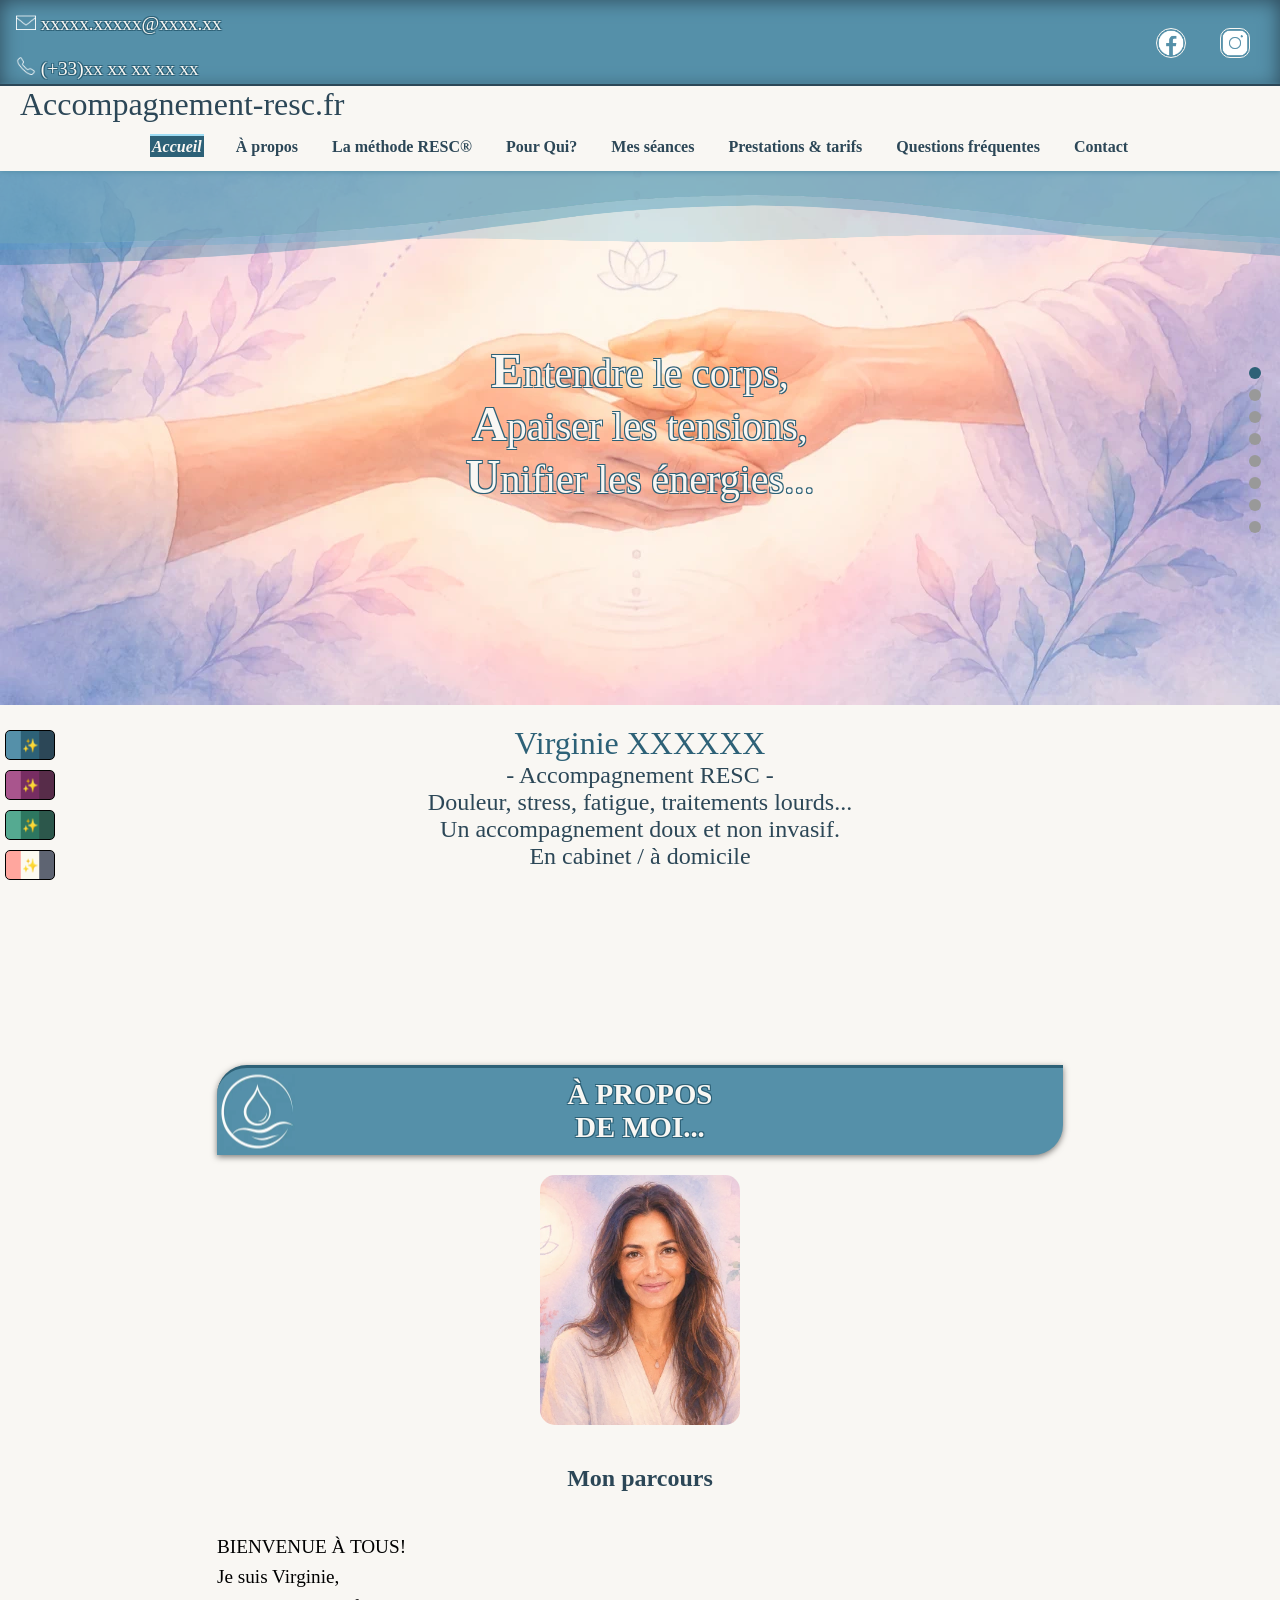
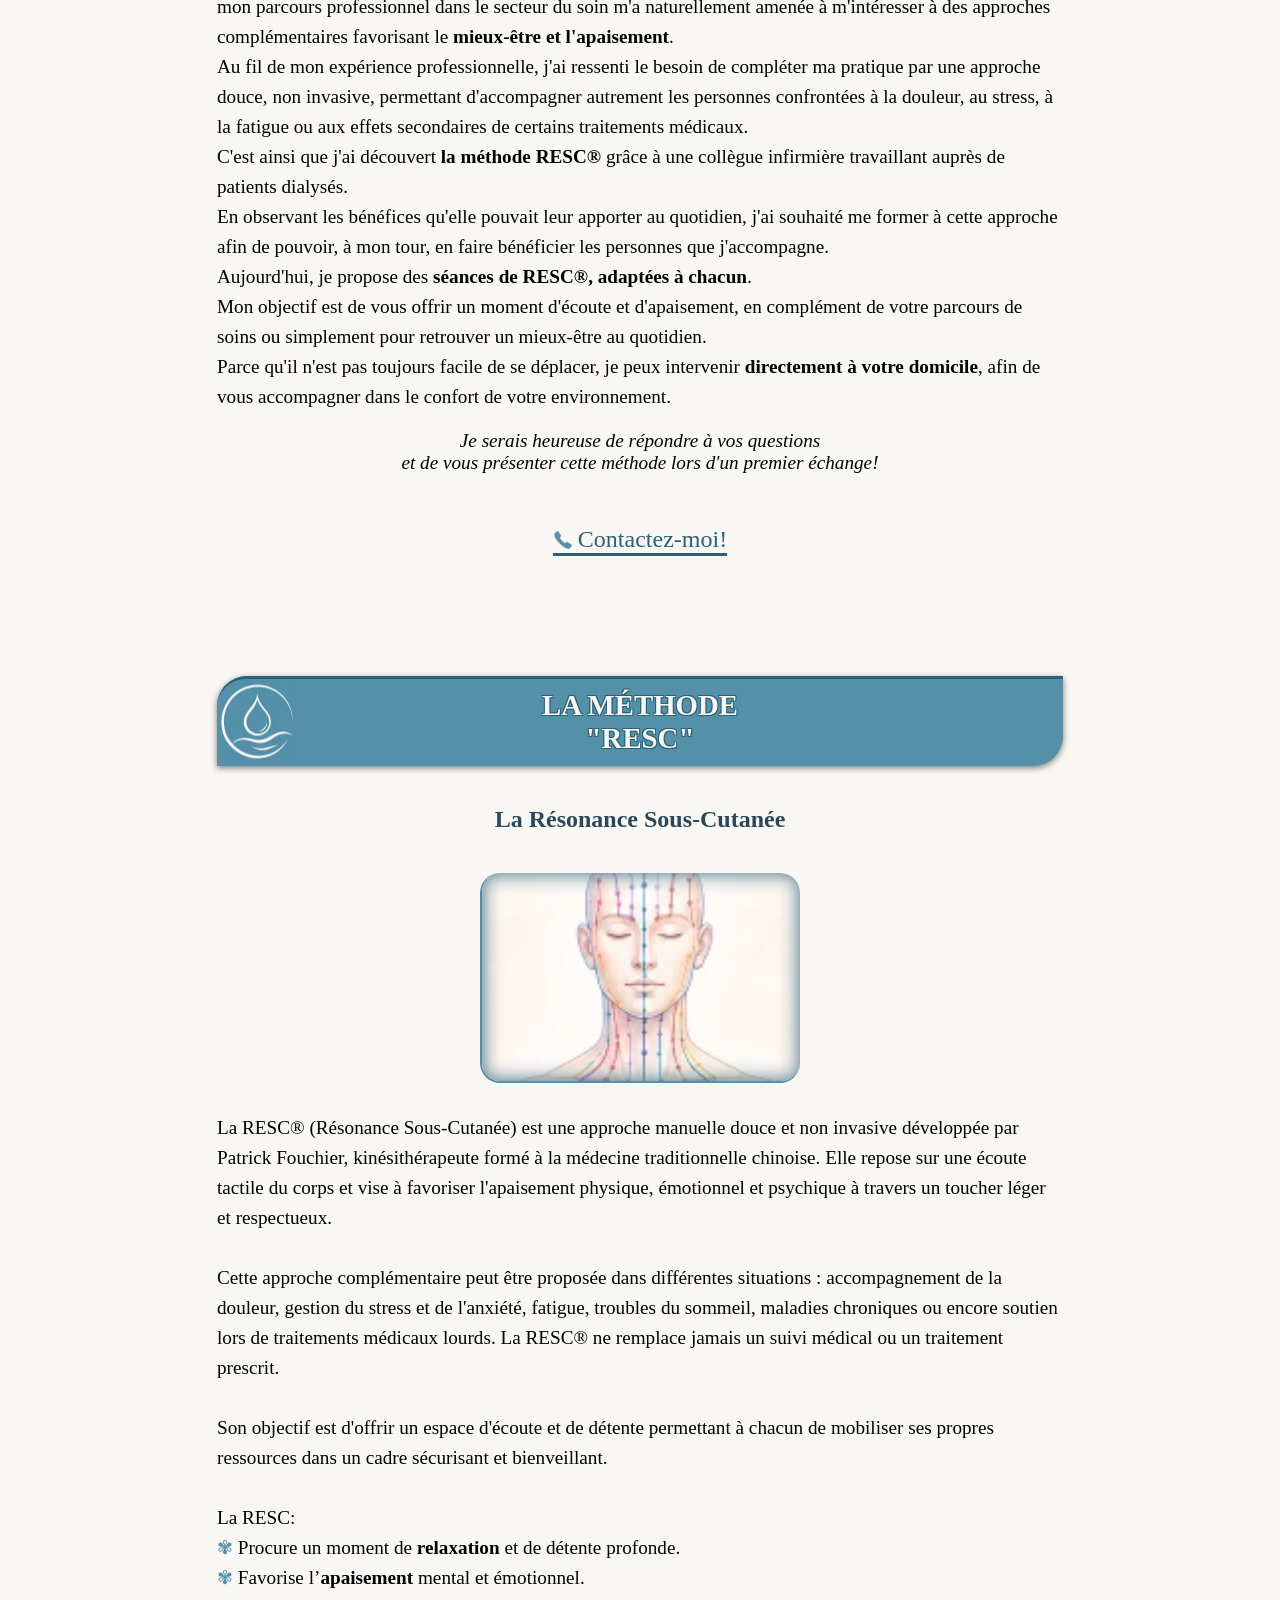
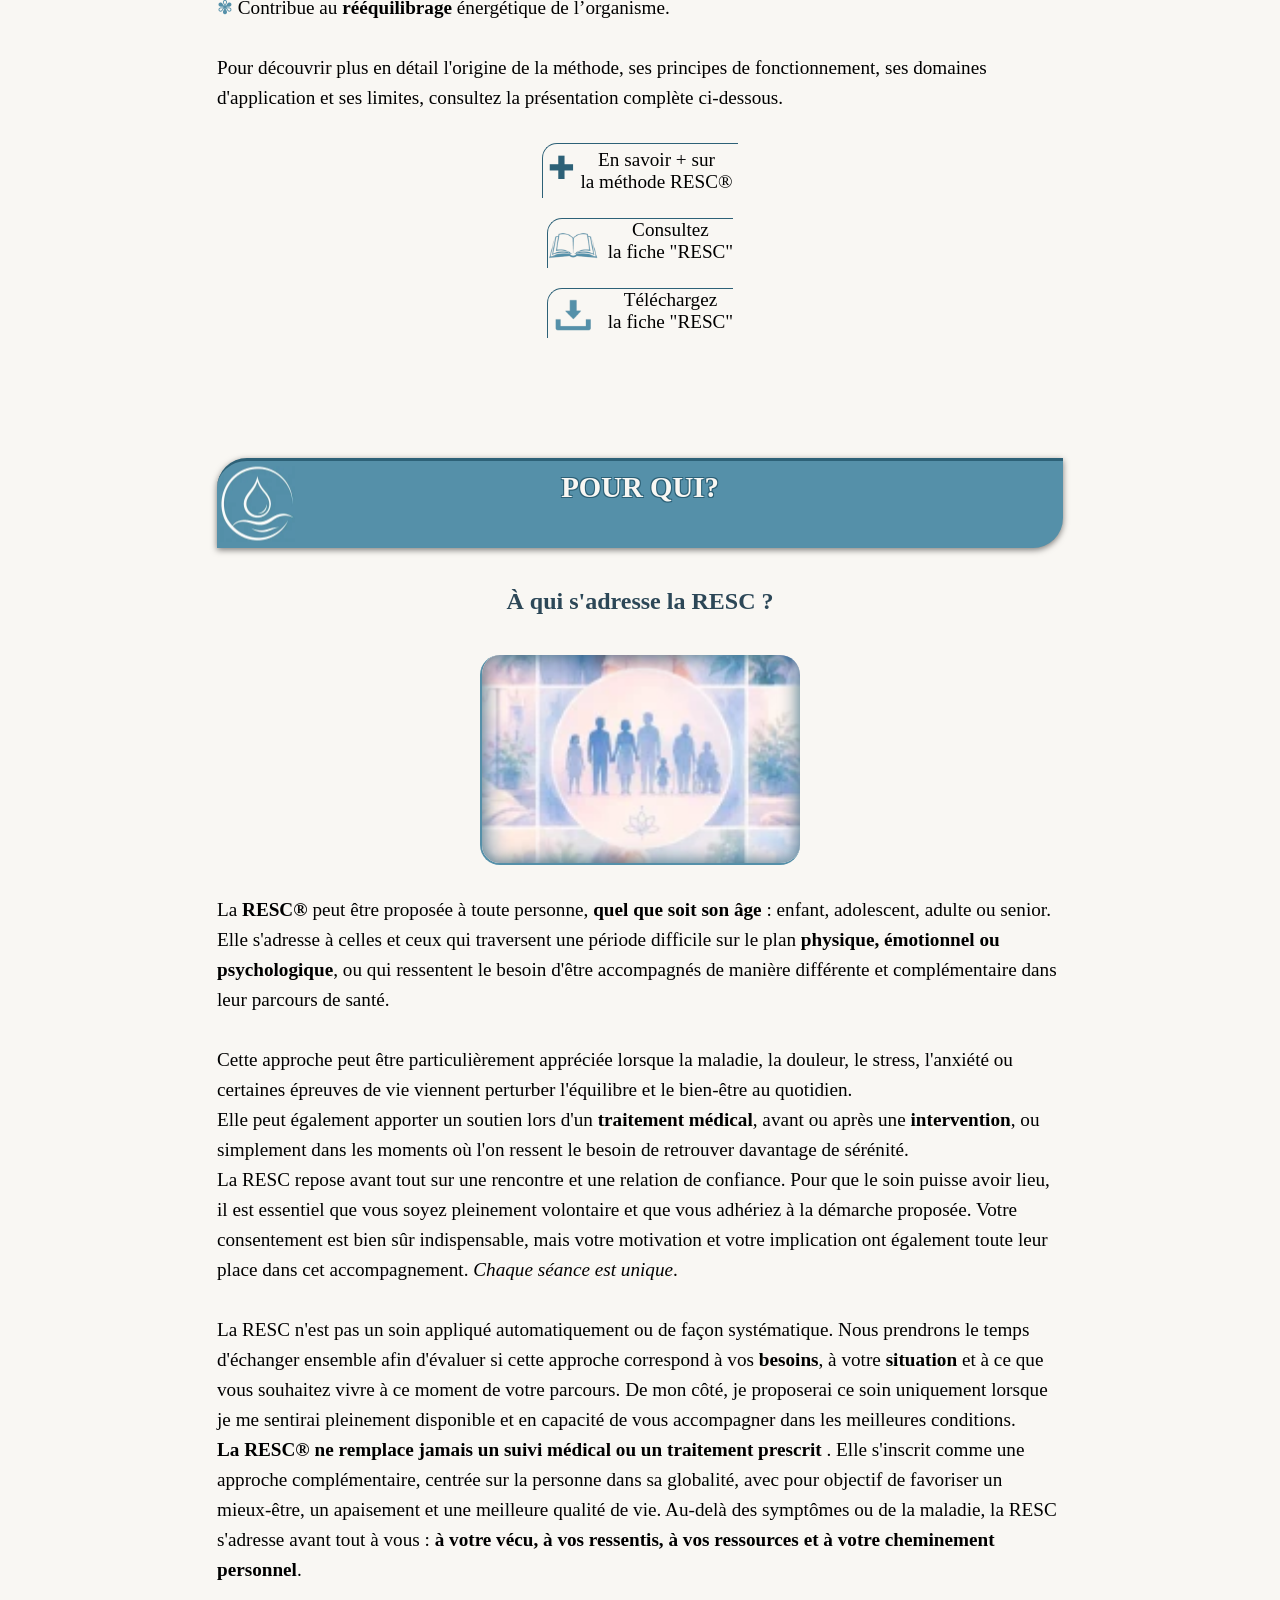
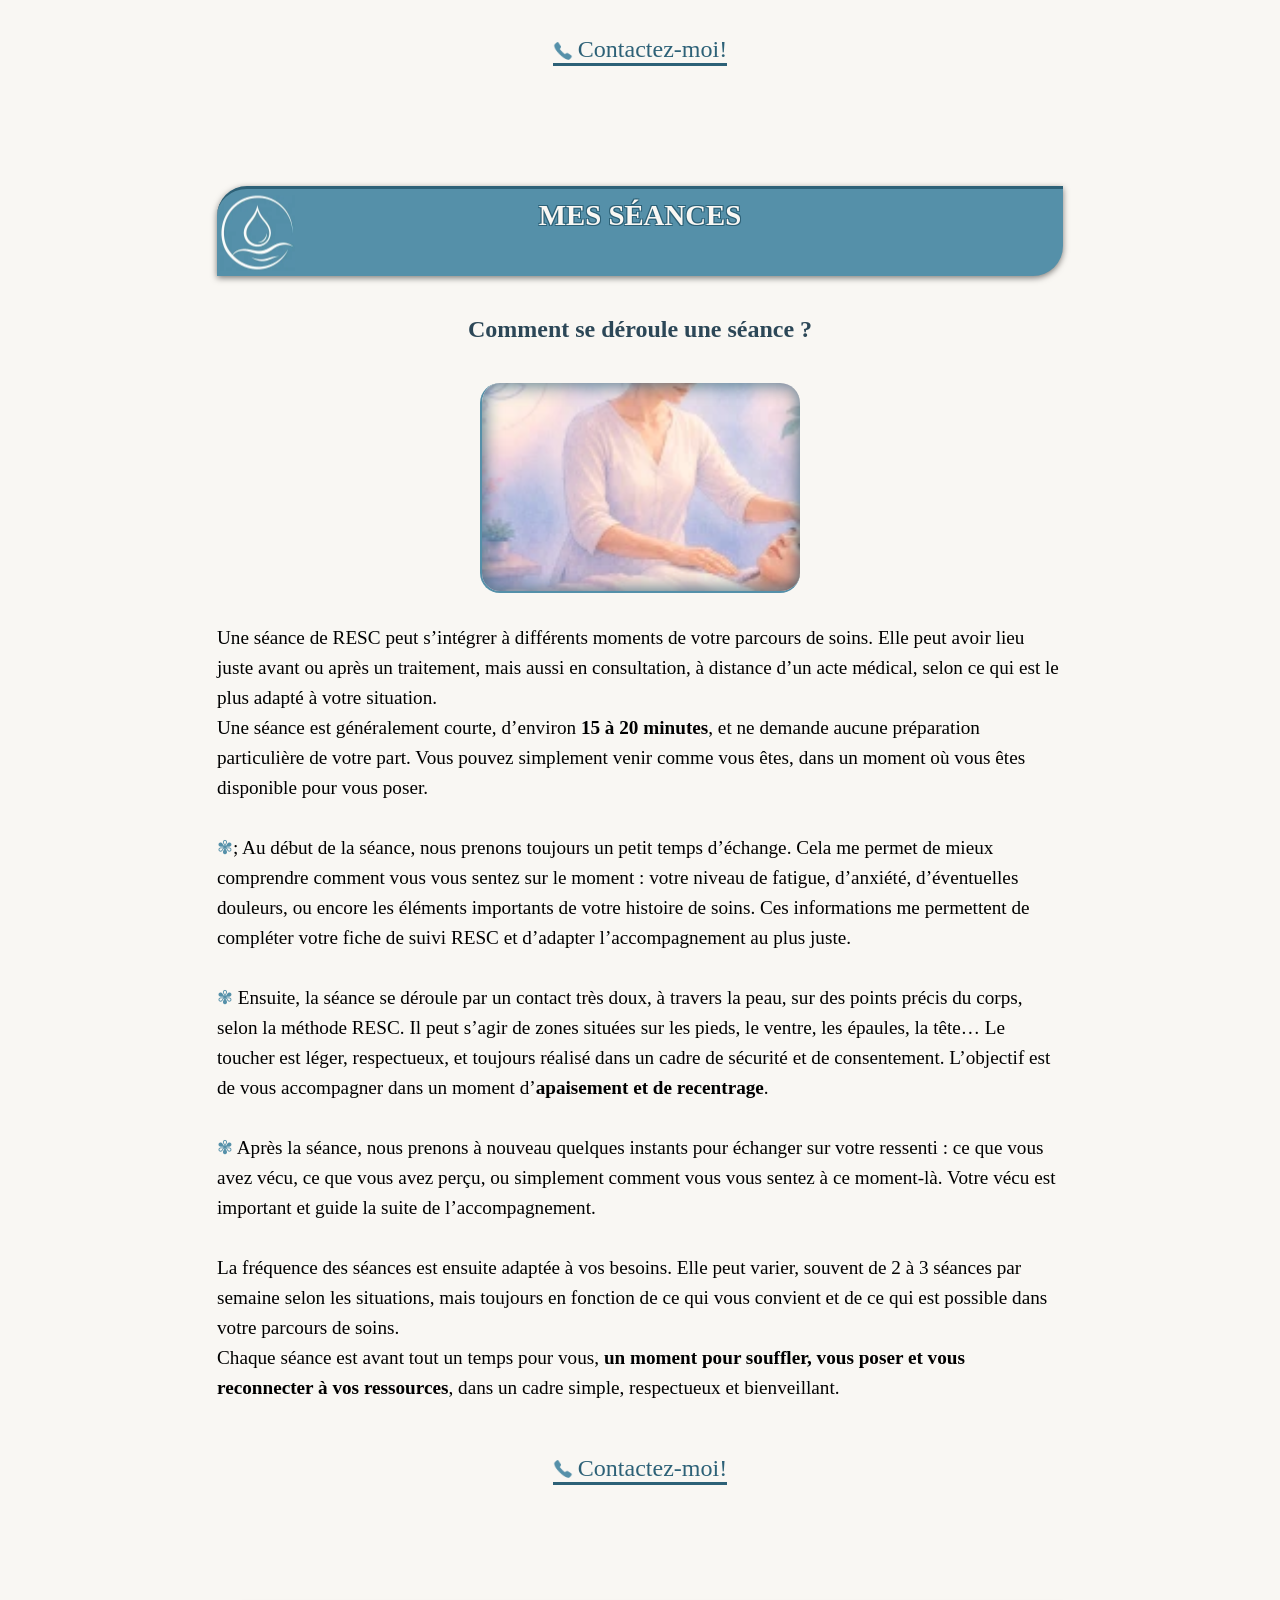
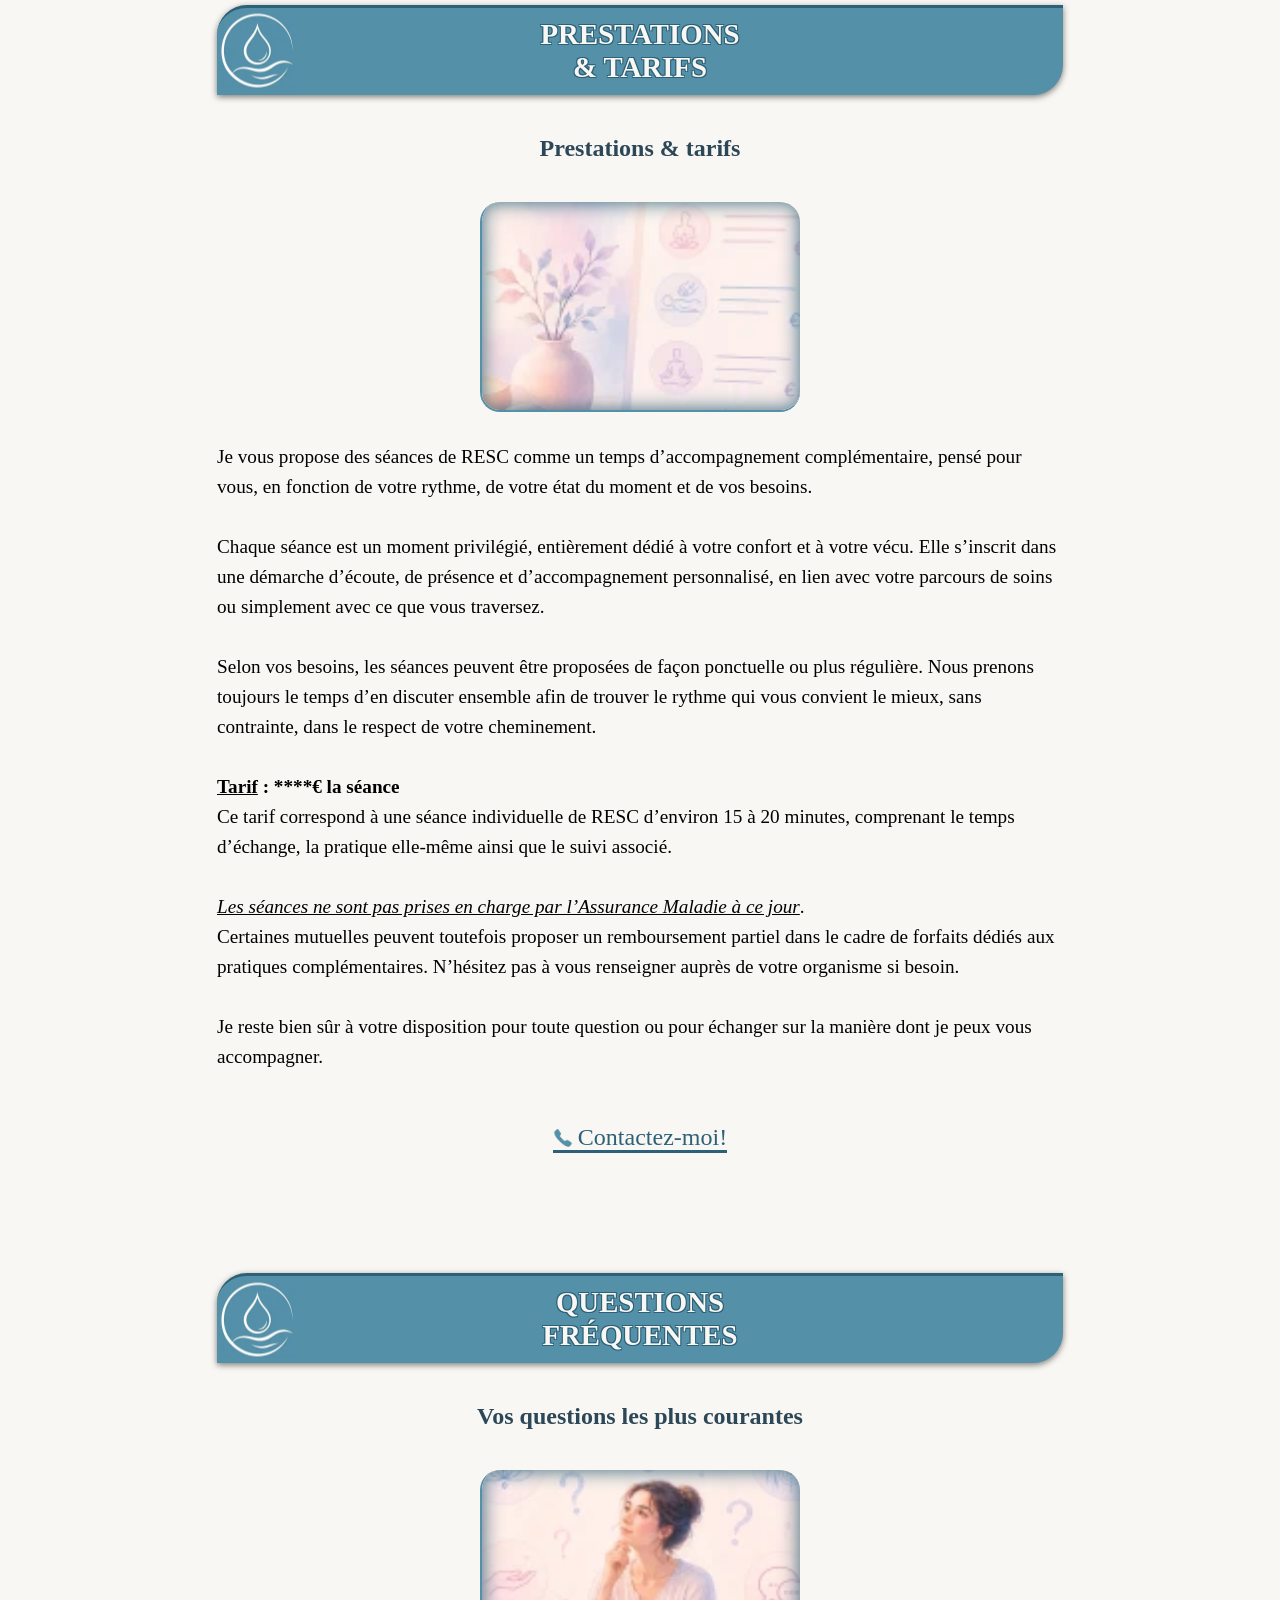
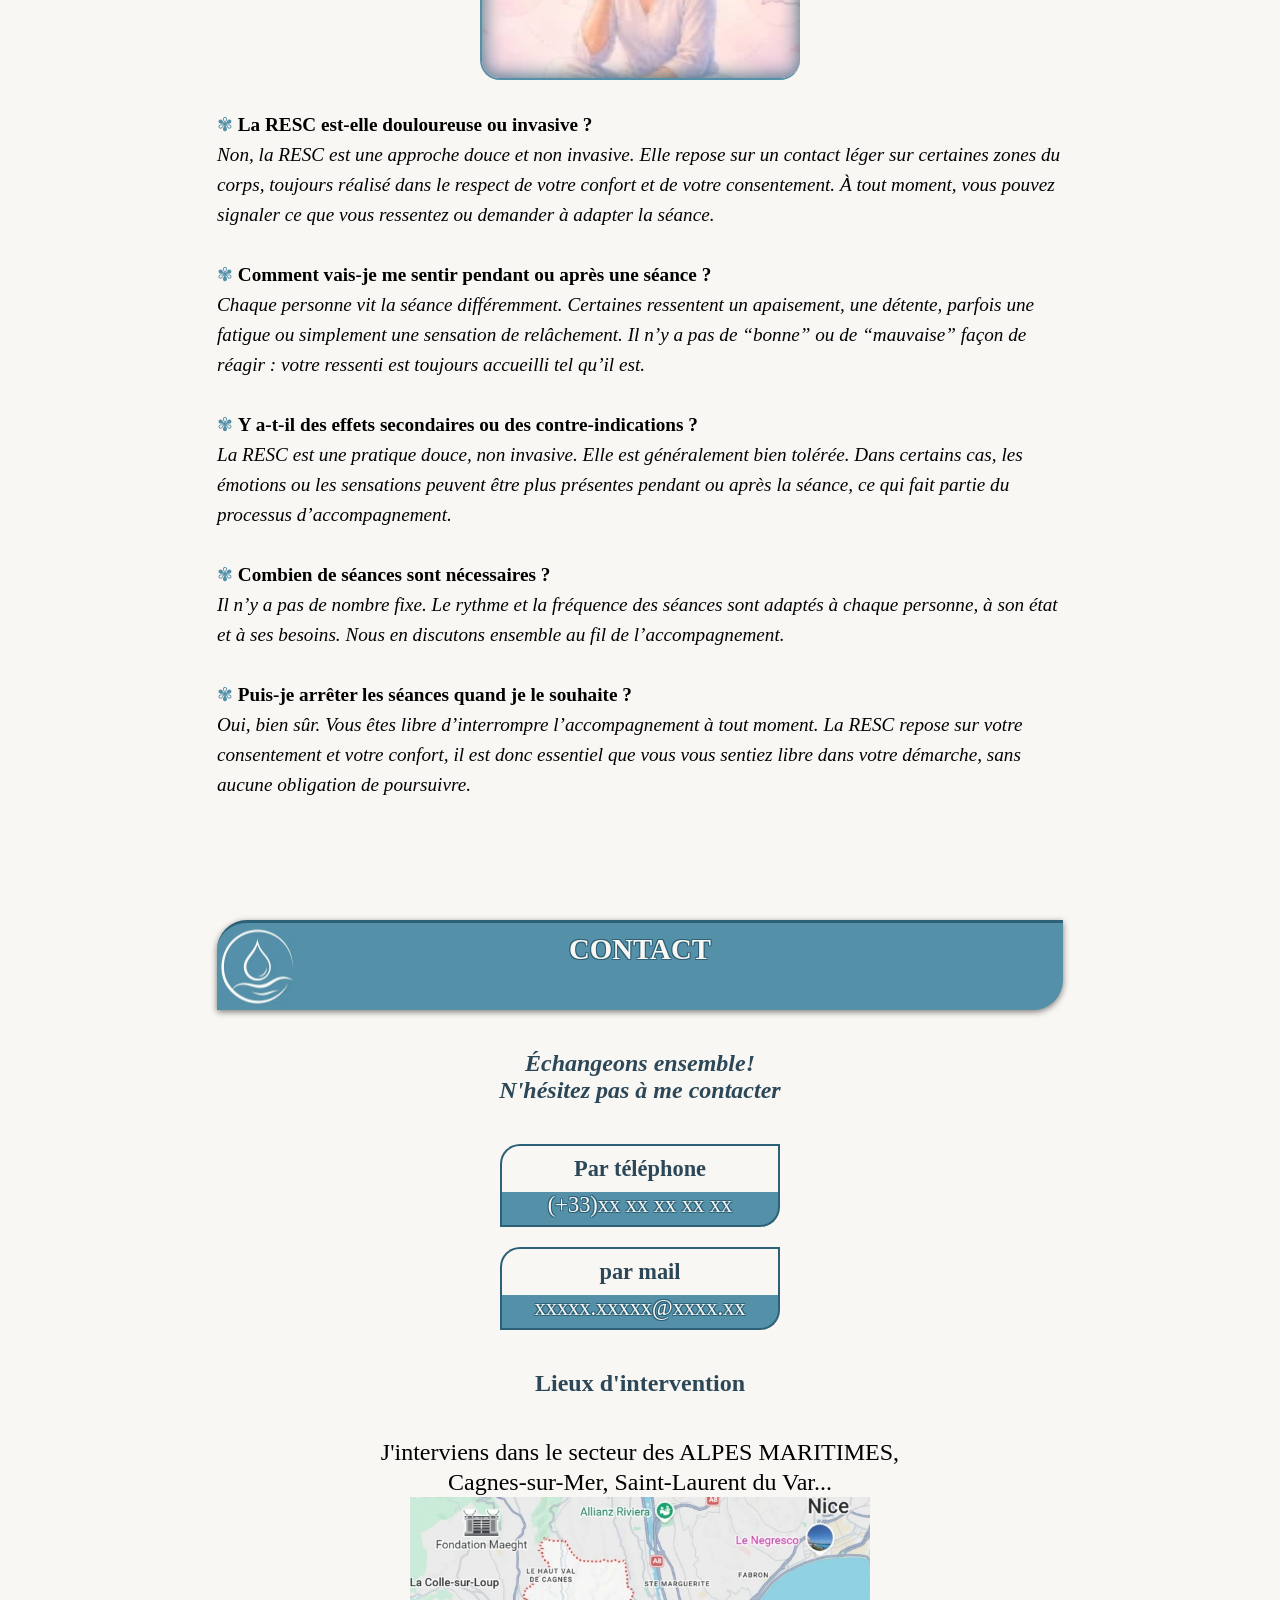
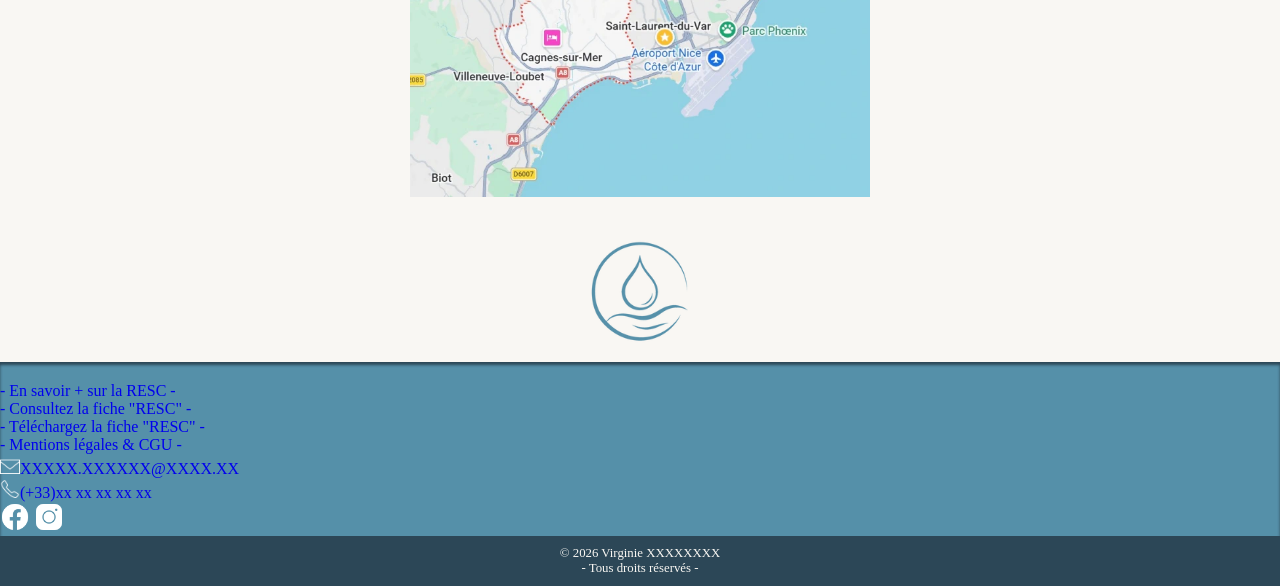
==== commit 62466d4a: "Update index.html" ====
--- a/index.html
+++ b/index.html
@@ -575,54 +575,96 @@
     </main>
   
     <footer role="contentinfo">
-      <div class="contact">
-            <a
-              href="mailto:xxxxx.xxxxx@xxxx.xx" onclick="return false;"
-              aria-label="Envoyer un email"
-            >
-              <img
-                src="./assets/icons/emailIcon.png"
-                alt="icone mail"
-                width="20"
-                height="20"
-              />
-              xxxxx.xxxxx@xxxx.xx
-            </a>
-      </div>
-      <div class="tel">
-            <a href="tel:+33xxxxxxxxxx" onclick="return false;" aria-label="mon numéro de mobile"
-              ><img
-                src="./assets/icons/phoneIcon.png"
-                alt="icone mobile"
-                width="20"
-                height="20"
-              />
-              (+33)xx xx xx xx xx</a
-            >
-      </div>
-      <div class="socialLinks">
-        <a href="#bottom" onclick="return false;" target="_blank" rel="noopener noreferrer" aria-label="suivez-moi sur Facebook"
-          ><img
-                src="./assets/icons/facebook.png"
-                alt="icone mobile"
-                width="30"
-                height="30"
+      <div class="footerTopContainer">
+        <div class="footerLeftContainer">
+          <div class="footerLeft">
+            <div>
+              <a
+                href="./methode-resc.html"
+                aria-label="en savoir plus sur la RESC"
+                >- En savoir + sur la RESC -</a
+              >
+            </div>
+            <div>
+              <a
+                href="./assets/infographie/infographie-resc.pdf"
+                aria-label="consulter la fiche RESC"
+                target="_blank"
+                rel="noopener   noreferrer"
+                >- Consultez la fiche "RESC" -</a
+              >
+            </div>
+            <div>
+              <a
+                href="./assets/infographie/infographie-resc.pdf"
+                aria-label="télécharger la fiche RESC"
+                download
+                >- Téléchargez la fiche "RESC" -</a
+              >
+            </div>
+            <div>
+              <a href="./cguml.html" aria-label="consulter les mentions légales"
+                >- Mentions légales & CGU -</a
+              >
+            </div>
+          </div>
+        </div>
+        <div class="footerRightContainer">
+          <div class="footerRight">
+            <div>
+              <a
+                href="mailto:XXXXX.XXXXXX@XXXX.XX"
+                onclick="return false;"
+                aria-label="Envoyer un email"
+                ><img
+                  src="./assets/icons/emailIcon.png"
+                  alt="icone mail"
+                  width="20"
+                  height="20"
+                />XXXXX.XXXXXX@XXXX.XX</a
+              >
+            </div>
+            <div>
+              <a href="tel:+33XXXXXXXXX" onclick="return false;" aria-label="mon numéro de mobile"
+                ><img
+                  src="./assets/icons/phoneIcon.png"
+                  alt="icone mobile"
+                  width="20"
+                  height="20"
+                />(+33)xx xx xx xx xx</a
+              >
+            </div>
+            <div class="socialLinks2">
+              <a
+                href="#bottom"
+                onclick="return false;"
+                target="_blank"
+                rel="noopener noreferrer"
+                aria-label="suivez-moi sur Facebook"
+                ><img
+                  src="./assets/icons/facebook.png"
+                  alt="icone mobile"
+                  width="30"
+                  height="30"
               /></a>
-        <a href="#bottom" onclick="return false;" target="_blank" rel="noopener noreferrer" aria-label="suivez-moi sur Instagram"
-          ><img
-                src="./assets/icons/instagram.png"
-                alt="icone mobile"
-                width="30"
-                height="30"
+              <a
+                href="#bottom"
+                onclick="return false;"
+                target="_blank"
+                rel="noopener noreferrer"
+                aria-label="suivez-moi sur Instagram"
+                ><img
+                  src="./assets/icons/instagram.png"
+                  alt="icone mobile"
+                  width="30"
+                  height="30"
               /></a>
-      </div>
-      <div class="cguMl">
-        <a href="./cguml.html" aria-label="consulter les mentions légales">
-          Mentions légales & CGU</a
-        >
+            </div>
+          </div>
+        </div>
       </div>
       <div class="copyright">
-        © 2026 Virginie XXXXXX<br />- Tous droits réservés -
+        © 2026 Virginie XXXXXXXX<br />- Tous droits réservés -
       </div>
     </footer>
     <button id="backToTop" title="Retour en haut">
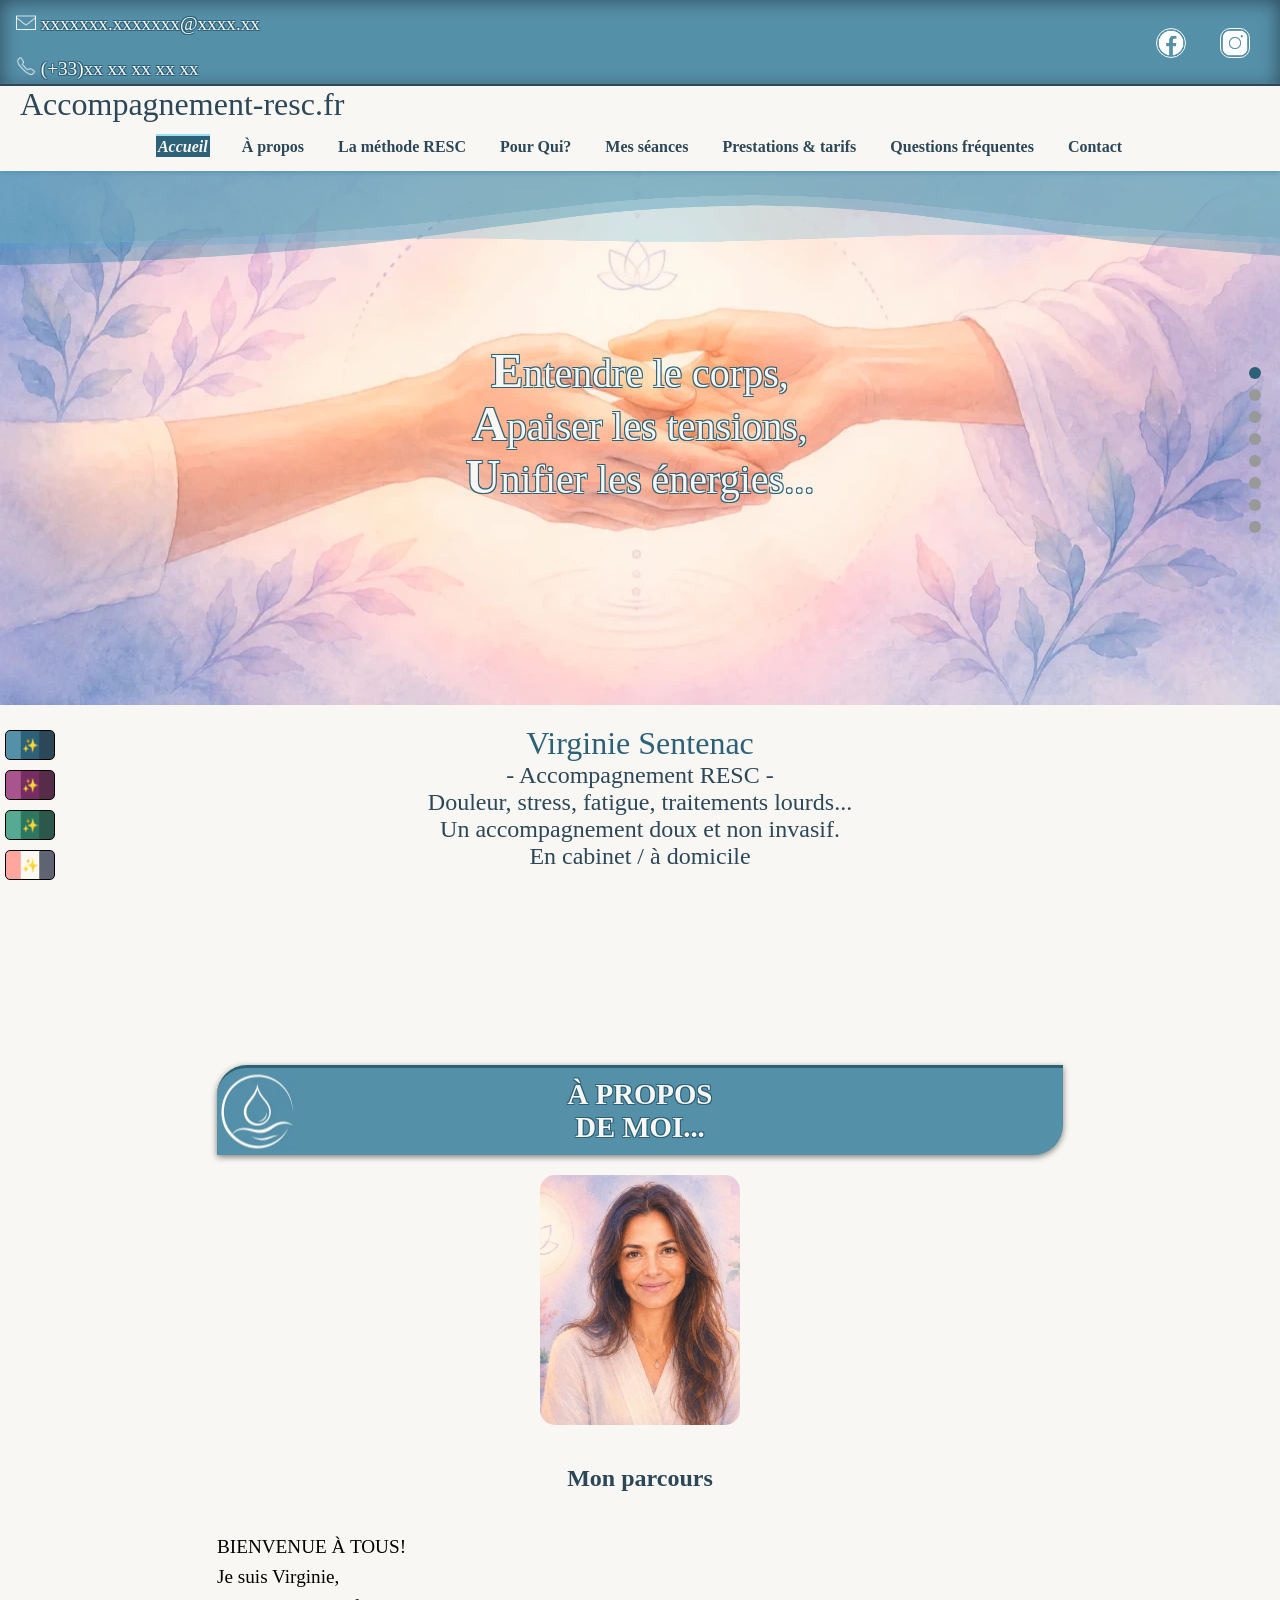
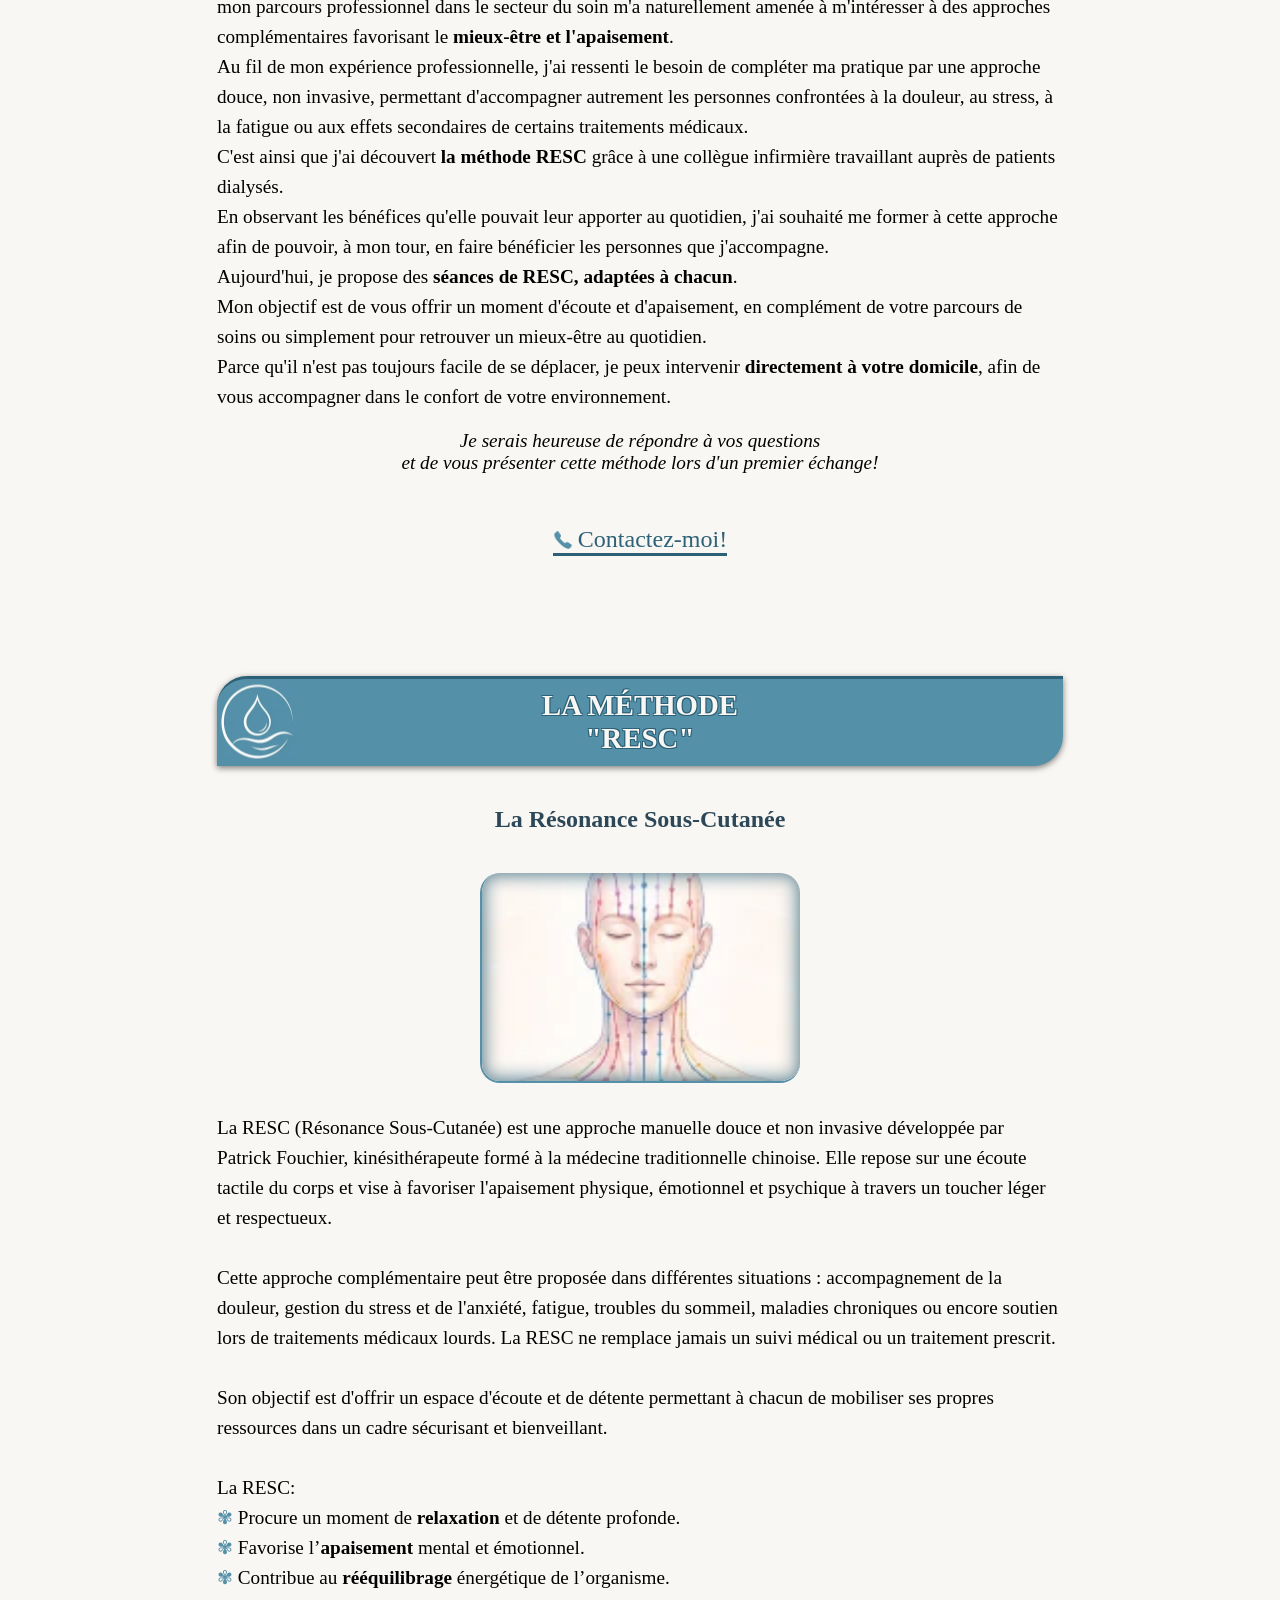
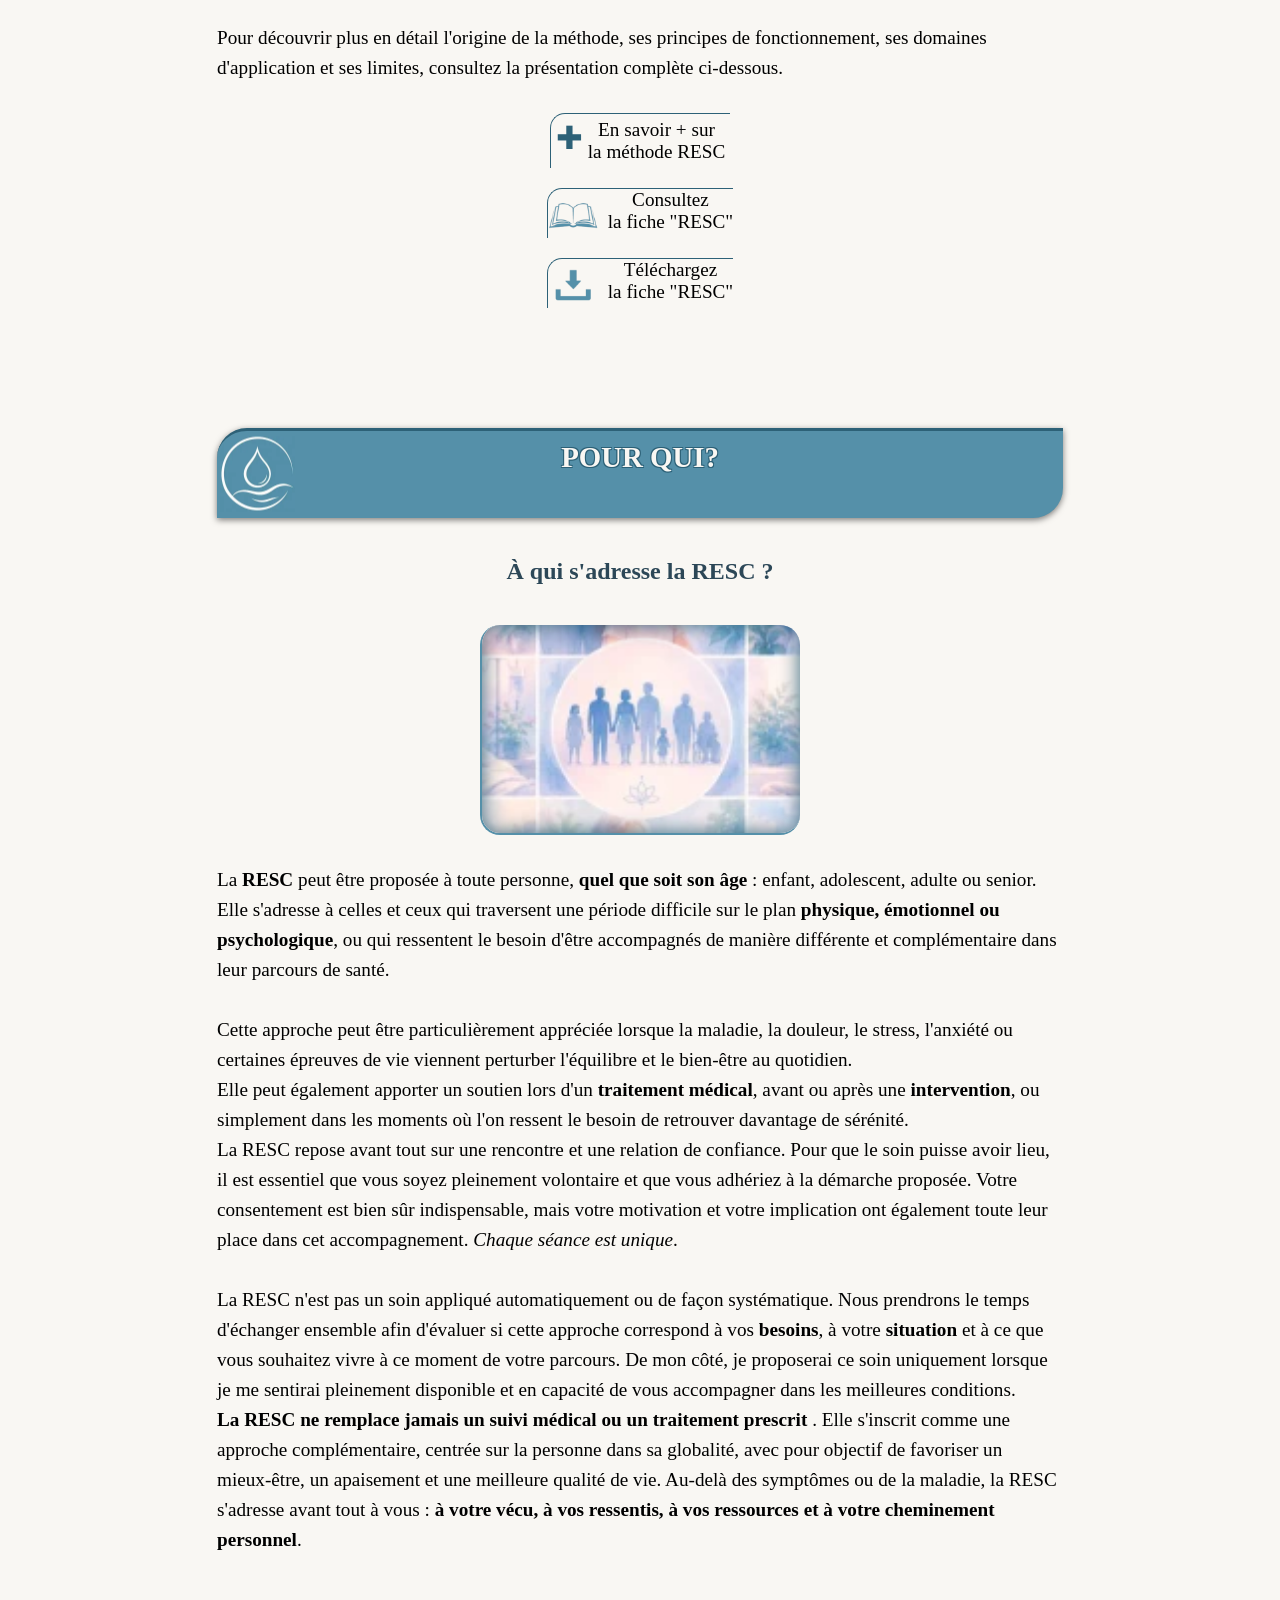
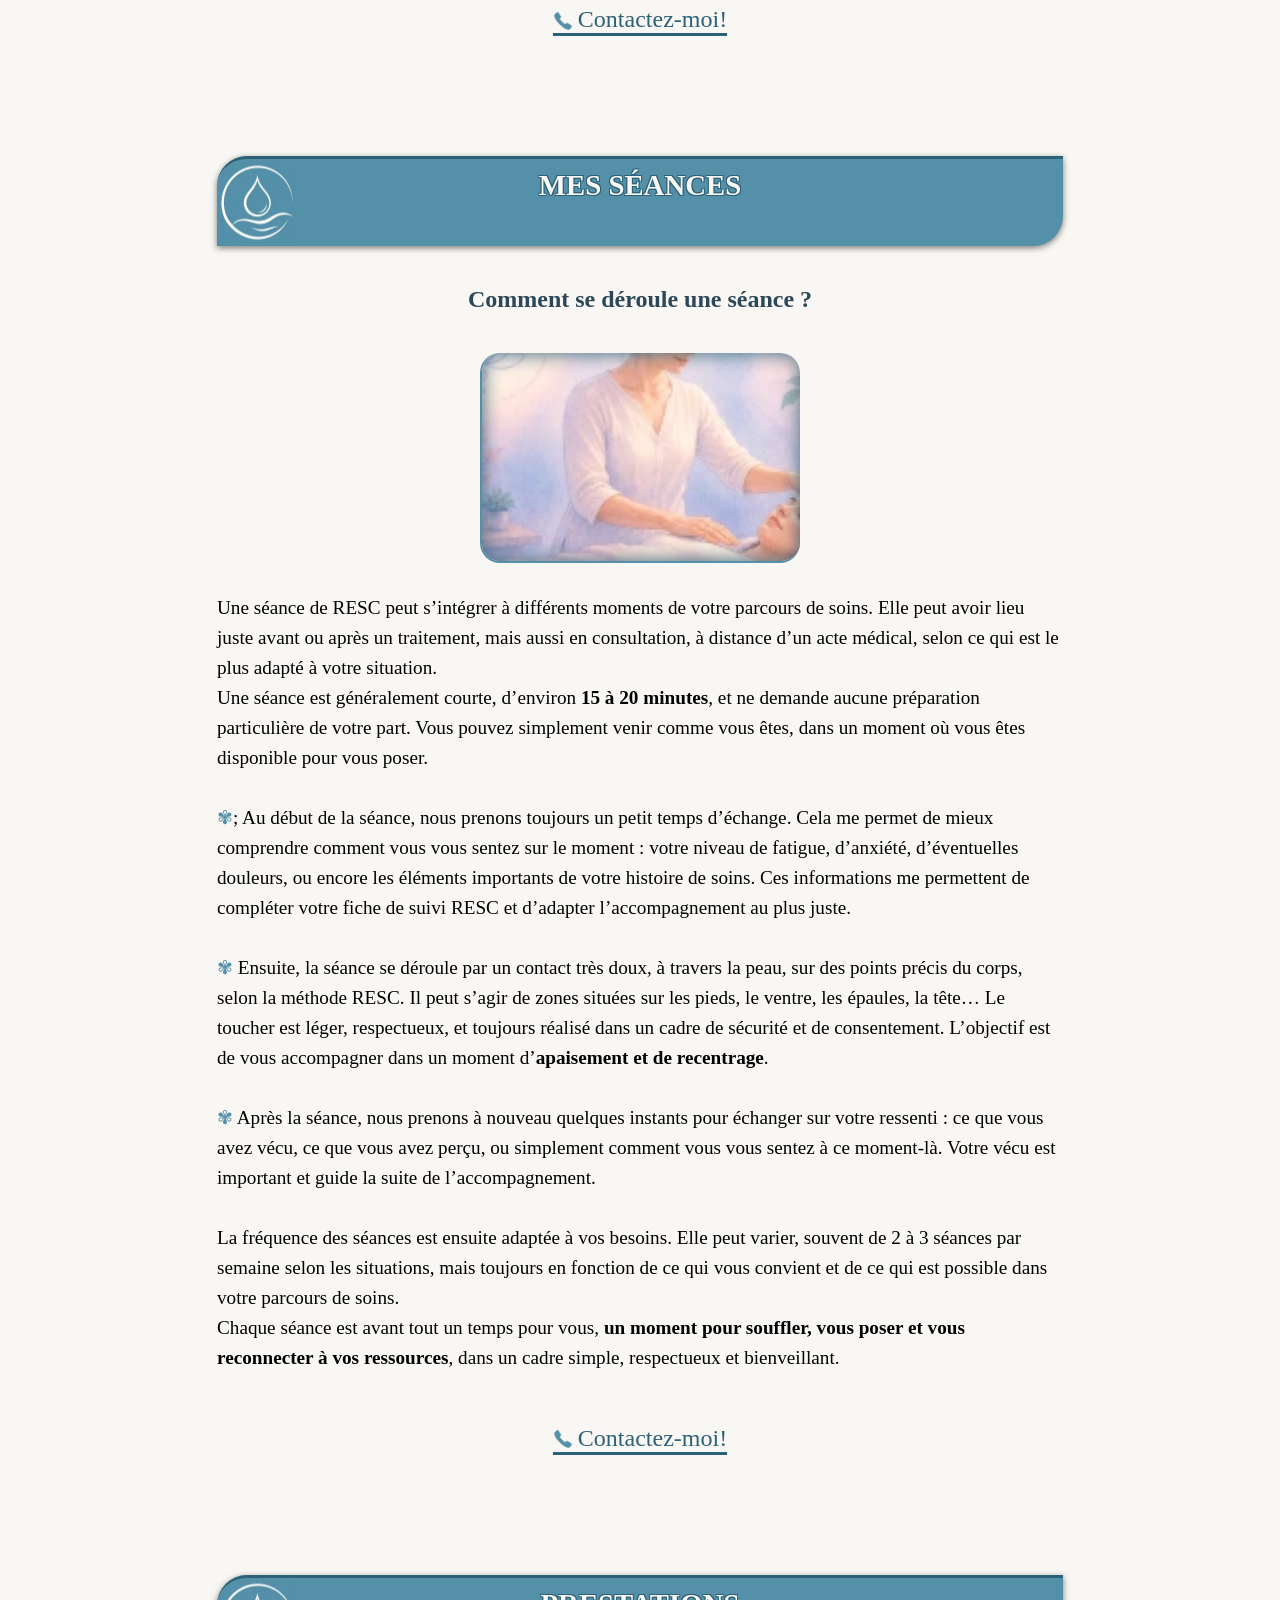
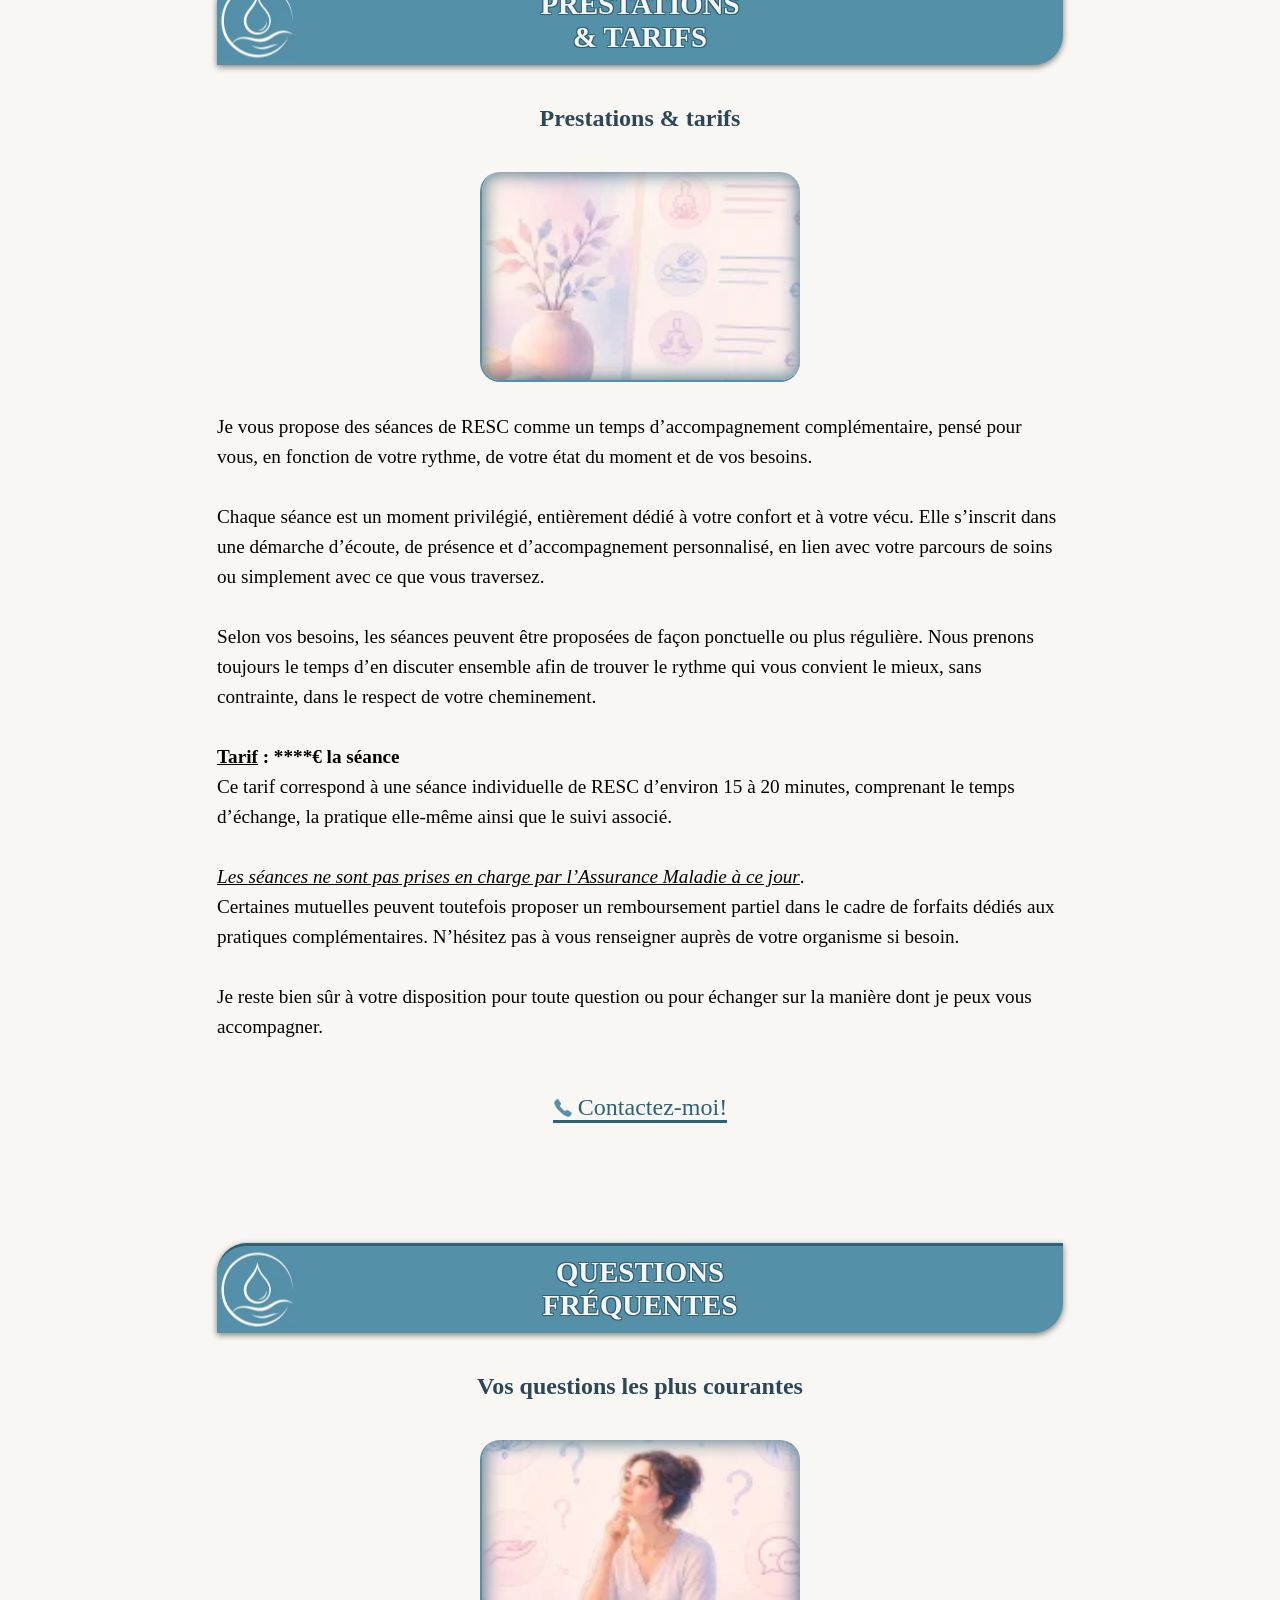
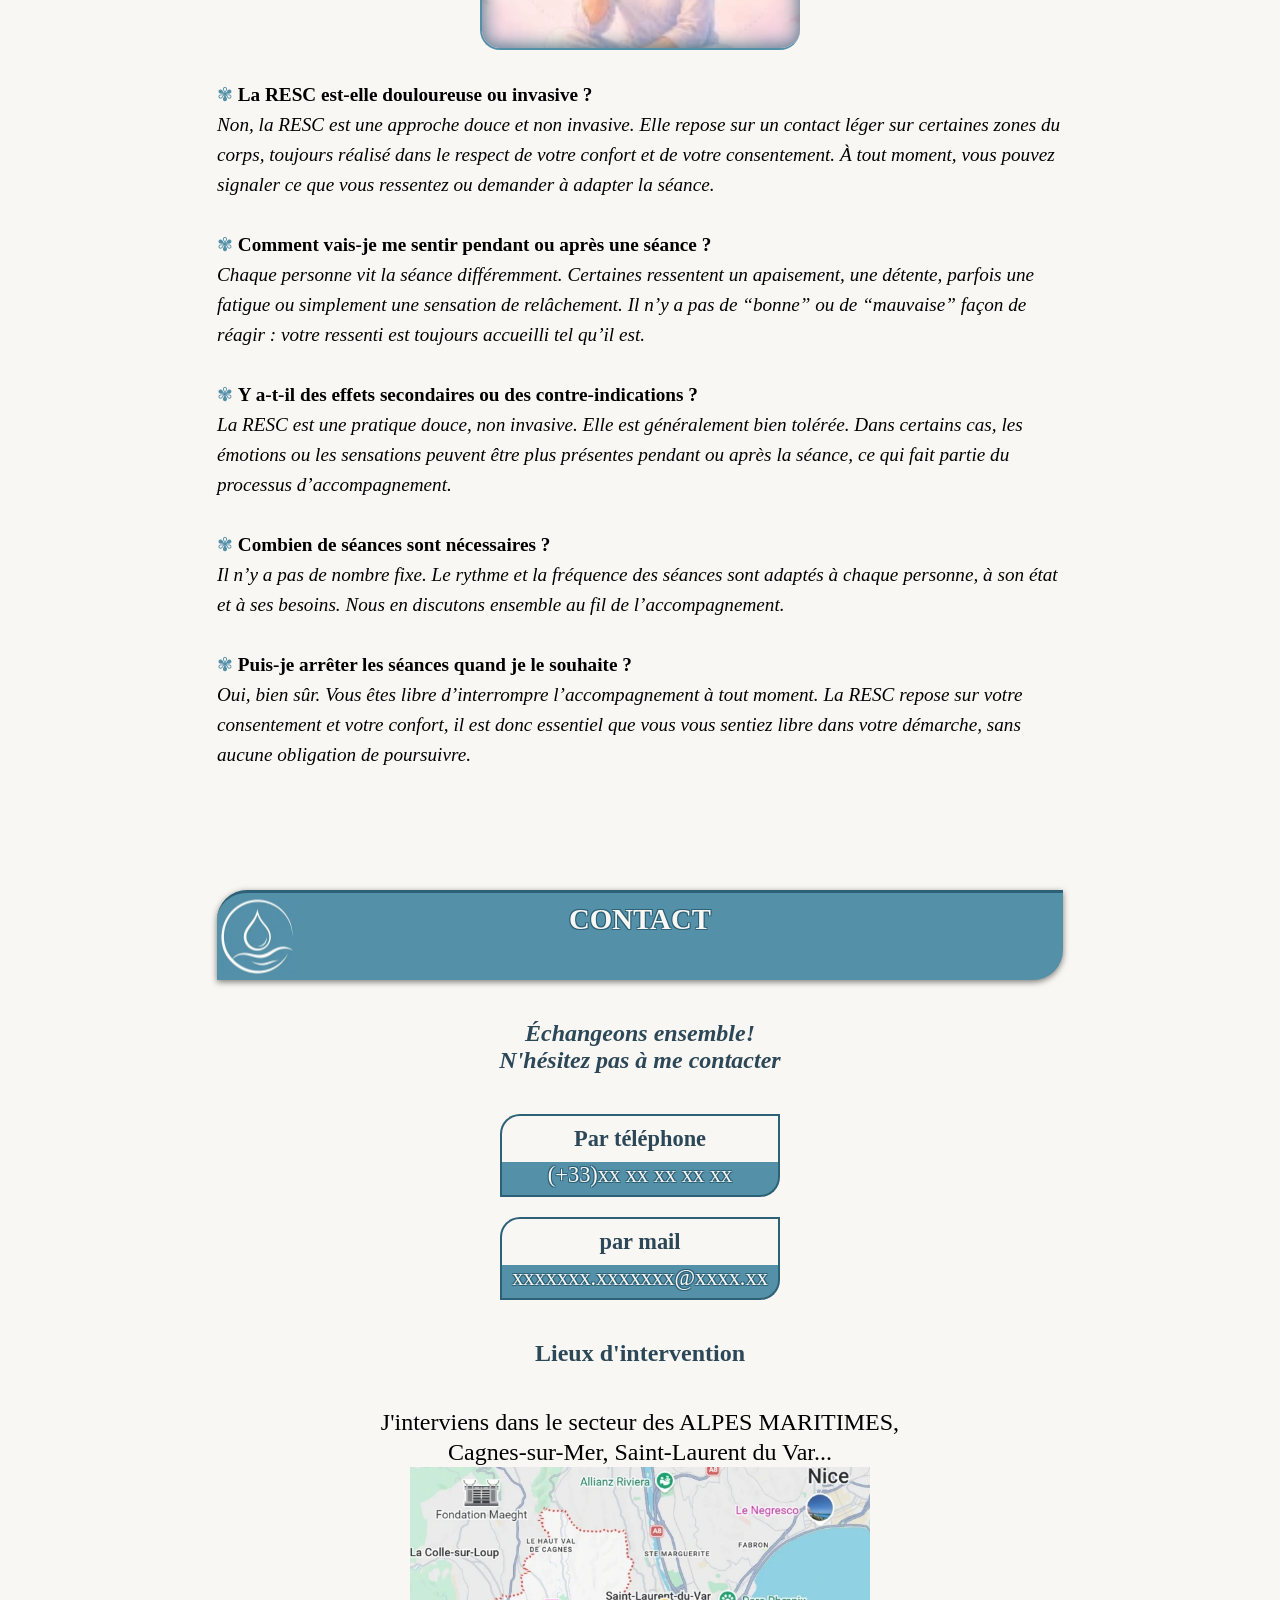
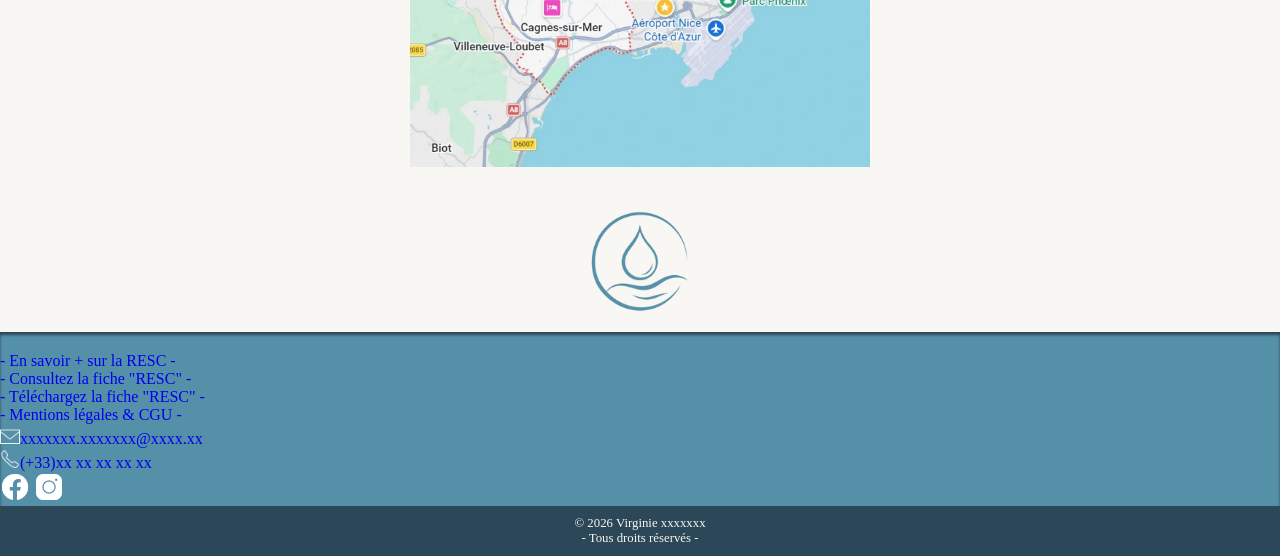
==== commit ca32d8eb: "Update index.html" ====
--- a/index.html
+++ b/index.html
@@ -4,9 +4,7 @@
     <meta charset="UTF-8" />
     <meta http-equiv="X-UA-Compatible" content="IE=edge" />
     <meta name="viewport" content="width=device-width, initial-scale=1.0" />
-    <title>
-      Praticienne RESC® à Cagnes-sur-Mer | Douleur, stress, fatigue - Virginie XXXXXXXX
-    </title>
+    <title>Praticienne RESC à Cagnes-sur-Mer | Douleur, stress, fatigue - Virginie XXXXXXXX</title>
     <link
       id="favicon32"
       rel="icon"
@@ -56,7 +54,8 @@
         <div class="leftSide">
           <div class="contact">
             <a
-              href="mailto:xxxxx.xxxxx@xxxx.xx" onclick="return false;"
+              href="mailto:xxxxxxx.xxxxxxx@xxxx.xx"
+              onclick="return false;"
               aria-label="Envoyer un email"
             ><img
                 src="./assets/icons/emailIcon.png"
@@ -64,11 +63,11 @@
                 width="20"
                 height="20"
               />
-              xxxxx.xxxxx@xxxx.xx
+              xxxxxxx.xxxxxxx@xxxx.xx
             </a>
           </div>
           <div class="tel">
-            <a href="tel:+33xxxxxxxxxx" onclick="return false;" aria-label="mon numéro de mobile"
+            <a href="tel:+33xxxxxxxxx" onclick="return false;" aria-label="mon numéro de mobile"
               ><img
                 src="./assets/icons/phoneIcon.png"
                 alt="icone mobile"
@@ -88,7 +87,7 @@
                 width="30"
                 height="30"
               /></a> 
-            <a href="#" onclick="return false;" target="_blank" rel="noopener noreferrer" aria-label="suivez-moi sur Instagram"
+            <a href="#" target="_blank" onclick="return false;" rel="noopener noreferrer" aria-label="suivez-moi sur Instagram"
               ><img
                 src="./assets/icons/instagram.png"
                 alt="icone mobile"
@@ -102,7 +101,6 @@
         <div class="titleAndBtn">
           <div class="title">Accompagnement-resc.fr</div>
           <div class="btnMenu" id="menu">
-            <div class="btnMenuTxt">Menu</div>
             <div class="btnMenuItem">
               <div class="it1">&#8779;</div>
             </div> 
@@ -128,7 +126,7 @@
                 class="menu-link"
                 href="#linkSect3"
                 aria-label="apprenez-en plus sur la méthode RESC"
-                >La méthode RESC®</a
+                >La méthode RESC</a
               >
             </li>
             <li>
@@ -212,7 +210,7 @@
             </div>
          </div>
         </div>
-        <div class="nom">Virginie XXXXXX</div>
+        <div class="nom">Virginie Sentenac</div>
           <h1>- Accompagnement RESC -
             <span>Douleur, stress, fatigue, traitements lourds...</span>
             <span>Un accompagnement doux et non invasif.</span>
@@ -237,12 +235,12 @@
         d'accompagner autrement les personnes confrontées à la douleur, au
         stress, à la fatigue ou aux effets secondaires de certains traitements
         médicaux.<br />C'est ainsi que j'ai découvert
-        <strong>la méthode RESC®</strong> grâce à une collègue infirmière
+        <strong>la méthode RESC</strong> grâce à une collègue infirmière
         travaillant auprès de patients dialysés.<br />En observant les bénéfices
         qu'elle pouvait leur apporter au quotidien, j'ai souhaité me former à
         cette approche afin de pouvoir, à mon tour, en faire bénéficier les
         personnes que j'accompagne.<br />Aujourd'hui, je propose des
-        <strong>séances de RESC®, adaptées à chacun</strong
+        <strong>séances de RESC, adaptées à chacun</strong
         >.<br />Mon objectif est de vous offrir un moment d'écoute et
         d'apaisement, en complément de votre parcours de soins ou simplement
         pour retrouver un mieux-être au quotidien.<br />Parce qu'il n'est pas
@@ -255,7 +253,7 @@
         Je serais heureuse de répondre à vos questions<br />et de vous présenter cette méthode lors d'un premier échange!
         </div>
         <div class="animCTA">
-          <a href="tel:+33xxxxxxxxxx" onclick="return false;" aria-label="mon numéro de mobile">
+          <a href="tel:+33xxxxxxxxx" onclick="return false;" aria-label="mon numéro de mobile">
             <div class="ctaContent">
               <div class="phoneIcon"></div>
               <div class="text"> Contactez-moi!</div>
@@ -289,8 +287,8 @@
           height="210"
           />
         </div>
-        <p> La RESC® (Résonance Sous-Cutanée) est une approche manuelle douce et non invasive développée par Patrick Fouchier, kinésithérapeute formé à la médecine traditionnelle chinoise. Elle repose sur une écoute tactile du corps et vise à favoriser l'apaisement physique, émotionnel et psychique à travers un toucher léger et respectueux. </p>
-        <p> Cette approche complémentaire peut être proposée dans différentes situations : accompagnement de la douleur, gestion du stress et de l'anxiété, fatigue, troubles du sommeil, maladies chroniques ou encore soutien lors de traitements médicaux lourds. La RESC® ne remplace jamais un suivi médical ou un traitement prescrit. </p>
+        <p> La RESC (Résonance Sous-Cutanée) est une approche manuelle douce et non invasive développée par Patrick Fouchier, kinésithérapeute formé à la médecine traditionnelle chinoise. Elle repose sur une écoute tactile du corps et vise à favoriser l'apaisement physique, émotionnel et psychique à travers un toucher léger et respectueux. </p>
+        <p> Cette approche complémentaire peut être proposée dans différentes situations : accompagnement de la douleur, gestion du stress et de l'anxiété, fatigue, troubles du sommeil, maladies chroniques ou encore soutien lors de traitements médicaux lourds. La RESC ne remplace jamais un suivi médical ou un traitement prescrit. </p>
         <p> Son objectif est d'offrir un espace d'écoute et de détente permettant à chacun de mobiliser ses propres ressources dans un cadre sécurisant et bienveillant. </p>
         <p>
           La RESC: <br />
@@ -303,7 +301,7 @@
           <div class="btnMore">
             <div class="plusIcon">&#10010;</div>
             <a href="./methode-resc.html" aria-label="en savoir plus sur la méthode RESC">
-            En savoir + sur<br />la méthode RESC®
+            En savoir + sur<br />la méthode RESC
             </a>
           </div>
           <div class="infographic1">
@@ -343,7 +341,7 @@
           />
         </div>
         <p>
-        La <strong>RESC®</strong> peut être proposée à toute personne,
+        La <strong>RESC</strong> peut être proposée à toute personne,
         <strong>quel que soit son âge</strong>
         : enfant, adolescent, adulte ou senior. Elle s'adresse à celles et ceux
         qui traversent une période difficile sur le plan
@@ -370,7 +368,7 @@
         disponible et en capacité de vous accompagner dans les meilleures
         conditions.<br /><em></em>
           <strong
-            >La RESC® ne remplace jamais un suivi médical ou un traitement
+            >La RESC ne remplace jamais un suivi médical ou un traitement
             prescrit</strong
           ></em
         >
@@ -384,7 +382,7 @@
         >.
         </p>
         <div class="animCTA">
-          <a href="tel:+33xxxxxxxxxx" onclick="return false;" aria-label="mon numéro de mobile">
+          <a href="tel:+33xxxxxxxxx" onclick="return false;" aria-label="mon numéro de mobile">
             <div class="ctaContent">
               <div class="phoneIcon"></div>
               <div class="text"> Contactez-moi!</div>
@@ -434,7 +432,7 @@
           Chaque séance est avant tout un temps pour vous, <strong>un moment pour souffler, vous poser et vous reconnecter à vos ressources</strong>, dans un cadre simple, respectueux et bienveillant.
         </p>
         <div class="animCTA">
-          <a href="tel:+33xxxxxxxxxx" onclick="return false;" aria-label="mon numéro de mobile">
+          <a href="tel:+33xxxxxxxxx" onclick="return false;" aria-label="mon numéro de mobile">
             <div class="ctaContent">
               <div class="phoneIcon"></div>
               <div class="text"> Contactez-moi!</div>
@@ -484,7 +482,7 @@
         Je reste bien sûr à votre disposition pour toute question ou pour échanger sur la manière dont je peux vous accompagner.
       </p>
       <div class="animCTA">
-        <a href="tel:+33xxxxxxxxxx" onclick="return false;" aria-label="mon numéro de mobile">
+        <a href="tel:+33xxxxxxxxx" onclick="return false;" aria-label="mon numéro de mobile">
           <div class="ctaContent">
             <div class="phoneIcon"></div>
             <div class="text"> Contactez-moi!</div>
@@ -547,7 +545,7 @@
         <div class="telbis">
           <h3>Par téléphone</h3>
           <div class="telContainer">
-            <a href="tel:+33xxxxxxxxxx" onclick="return false;" aria-label="mon numéro de mobile"
+            <a href="tel:+33xxxxxxxxx" onclick="return false;" aria-label="mon numéro de mobile"
             > (+33)xx xx xx xx xx</a>
           </div>
         </div>
@@ -555,9 +553,9 @@
           <h3>par mail</h3>
           <div class="mailContainer">
             <a
-          href="mailto:xxxxx.xxxxx@xxxx.xx" onclick="return false;"
+          href="mailto:xxxxxxx.xxxxxxx@xxxx.xx" onclick="return false;"
           aria-label="accès direct à l'envoi d'un mail"
-          > xxxxx.xxxxx@xxxx.xx</a> 
+          > xxxxxxx.xxxxxxx@xxxx.xx</a> 
           </div>  
         </div>
         <h3>Lieux d'intervention</h3>
@@ -586,85 +584,51 @@
               >
             </div>
             <div>
-              <a
-                href="./assets/infographie/infographie-resc.pdf"
-                aria-label="consulter la fiche RESC"
-                target="_blank"
-                rel="noopener   noreferrer"
-                >- Consultez la fiche "RESC" -</a
-              >
+              <a href="./assets/infographie/infographie-resc.pdf" aria-label="consulter la fiche RESC" target="_blank" rel="noopener   noreferrer">- Consultez la fiche "RESC" -</a>
             </div>
             <div>
-              <a
-                href="./assets/infographie/infographie-resc.pdf"
-                aria-label="télécharger la fiche RESC"
-                download
-                >- Téléchargez la fiche "RESC" -</a
-              >
+              <a href="./assets/infographie/infographie-resc.pdf" aria-label="télécharger la fiche RESC" download>- Téléchargez la fiche "RESC" -</a>
             </div>
             <div>
-              <a href="./cguml.html" aria-label="consulter les mentions légales"
-                >- Mentions légales & CGU -</a
-              >
+            <a href="./cguml.html" aria-label="consulter les mentions légales">- Mentions légales & CGU -</a>
             </div>
           </div>
         </div>
         <div class="footerRightContainer">
           <div class="footerRight">
             <div>
-              <a
-                href="mailto:XXXXX.XXXXXX@XXXX.XX"
-                onclick="return false;"
-                aria-label="Envoyer un email"
-                ><img
-                  src="./assets/icons/emailIcon.png"
-                  alt="icone mail"
-                  width="20"
-                  height="20"
-                />XXXXX.XXXXXX@XXXX.XX</a
-              >
+              <a href="mailto:xxxxxxx.xxxxxxx@xxxx.xx" onclick="return false;" 
+                aria-label="Envoyer un email"><img
+                src="./assets/icons/emailIcon.png"
+                alt="icone mail"
+                width="20"
+                height="20"
+              />xxxxxxx.xxxxxxx@xxxx.xx</a>
             </div>
             <div>
-              <a href="tel:+33XXXXXXXXX" onclick="return false;" aria-label="mon numéro de mobile"
-                ><img
-                  src="./assets/icons/phoneIcon.png"
-                  alt="icone mobile"
-                  width="20"
-                  height="20"
-                />(+33)xx xx xx xx xx</a
-              >
+              <a href="tel:+33xxxxxxxxx" onclick="return false;" aria-label="mon numéro de mobile"><img
+                src="./assets/icons/phoneIcon.png"
+                alt="icone mobile"
+                width="20"
+                height="20"/>(+33)xx xx xx xx xx</a>
             </div>
             <div class="socialLinks2">
-              <a
-                href="#bottom"
-                onclick="return false;"
-                target="_blank"
-                rel="noopener noreferrer"
-                aria-label="suivez-moi sur Facebook"
-                ><img
-                  src="./assets/icons/facebook.png"
-                  alt="icone mobile"
-                  width="30"
-                  height="30"
-              /></a>
-              <a
-                href="#bottom"
-                onclick="return false;"
-                target="_blank"
-                rel="noopener noreferrer"
-                aria-label="suivez-moi sur Instagram"
-                ><img
-                  src="./assets/icons/instagram.png"
-                  alt="icone mobile"
-                  width="30"
-                  height="30"
-              /></a>
+              <a href="#bottom" onclick="return false;" target="_blank" rel="noopener noreferrer" aria-label="suivez-moi sur Facebook"><img
+                src="./assets/icons/facebook.png"
+                alt="icone mobile"
+                width="30"
+                height="30"/></a>
+              <a href="#bottom" onclick="return false;" target="_blank" rel="noopener noreferrer" aria-label="suivez-moi sur Instagram"><img
+                src="./assets/icons/instagram.png"
+                alt="icone mobile"
+                width="30"
+                height="30"/></a>
             </div>
           </div>
         </div>
       </div>
       <div class="copyright">
-        © 2026 Virginie XXXXXXXX<br />- Tous droits réservés -
+        © 2026 Virginie xxxxxxx<br />- Tous droits réservés -
       </div>
     </footer>
     <button id="backToTop" title="Retour en haut">
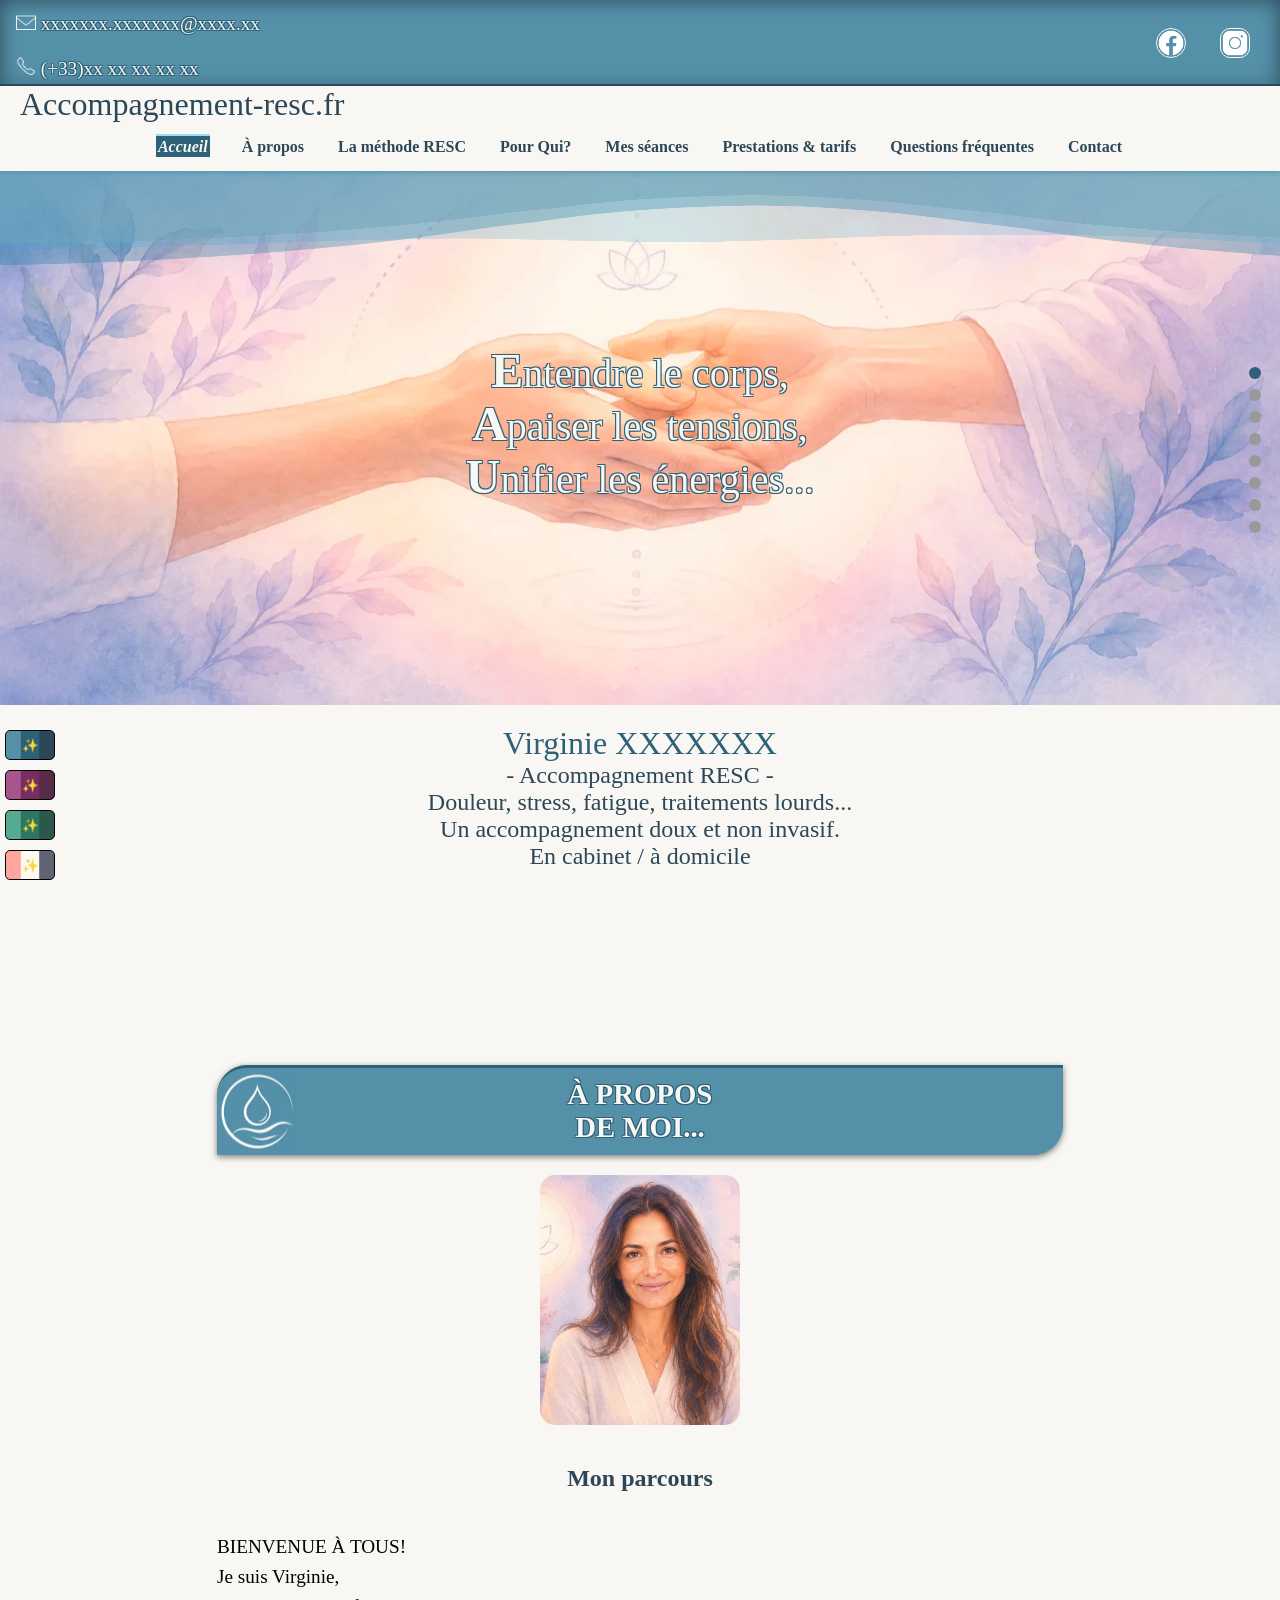
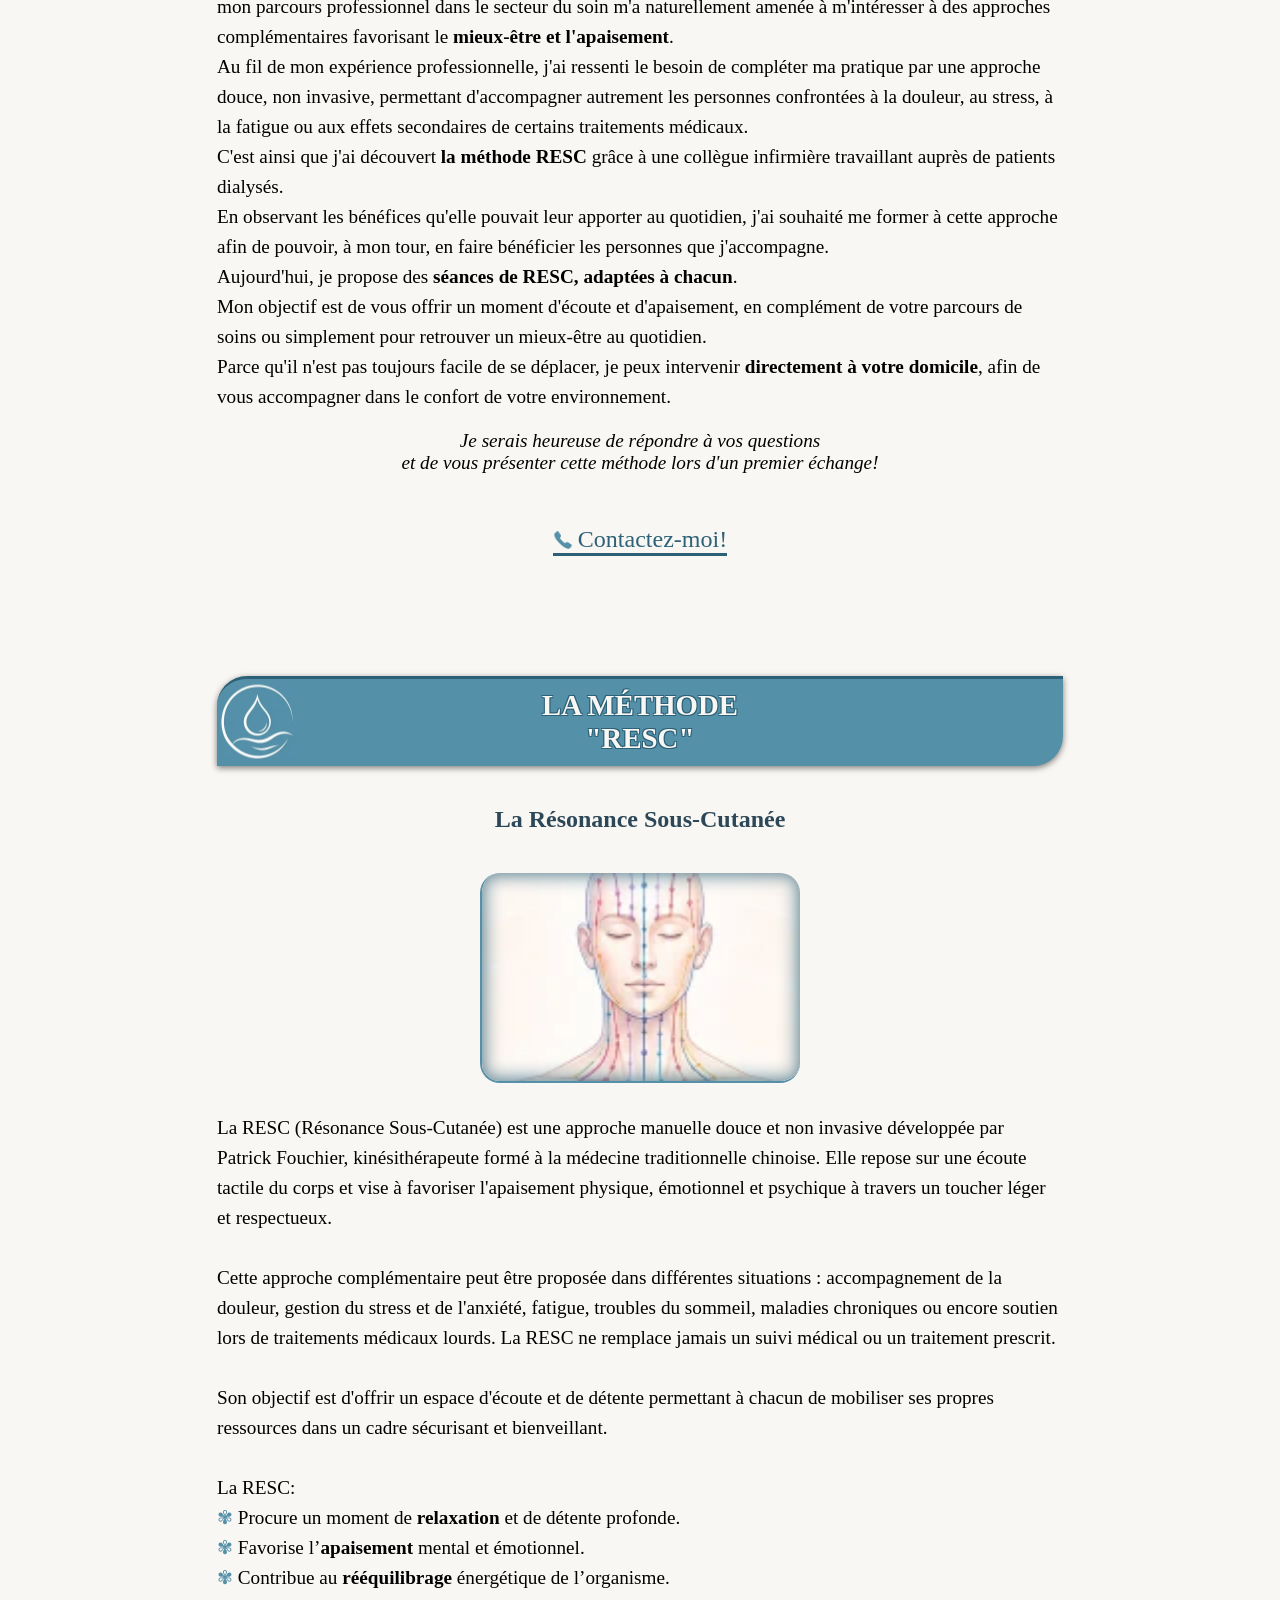
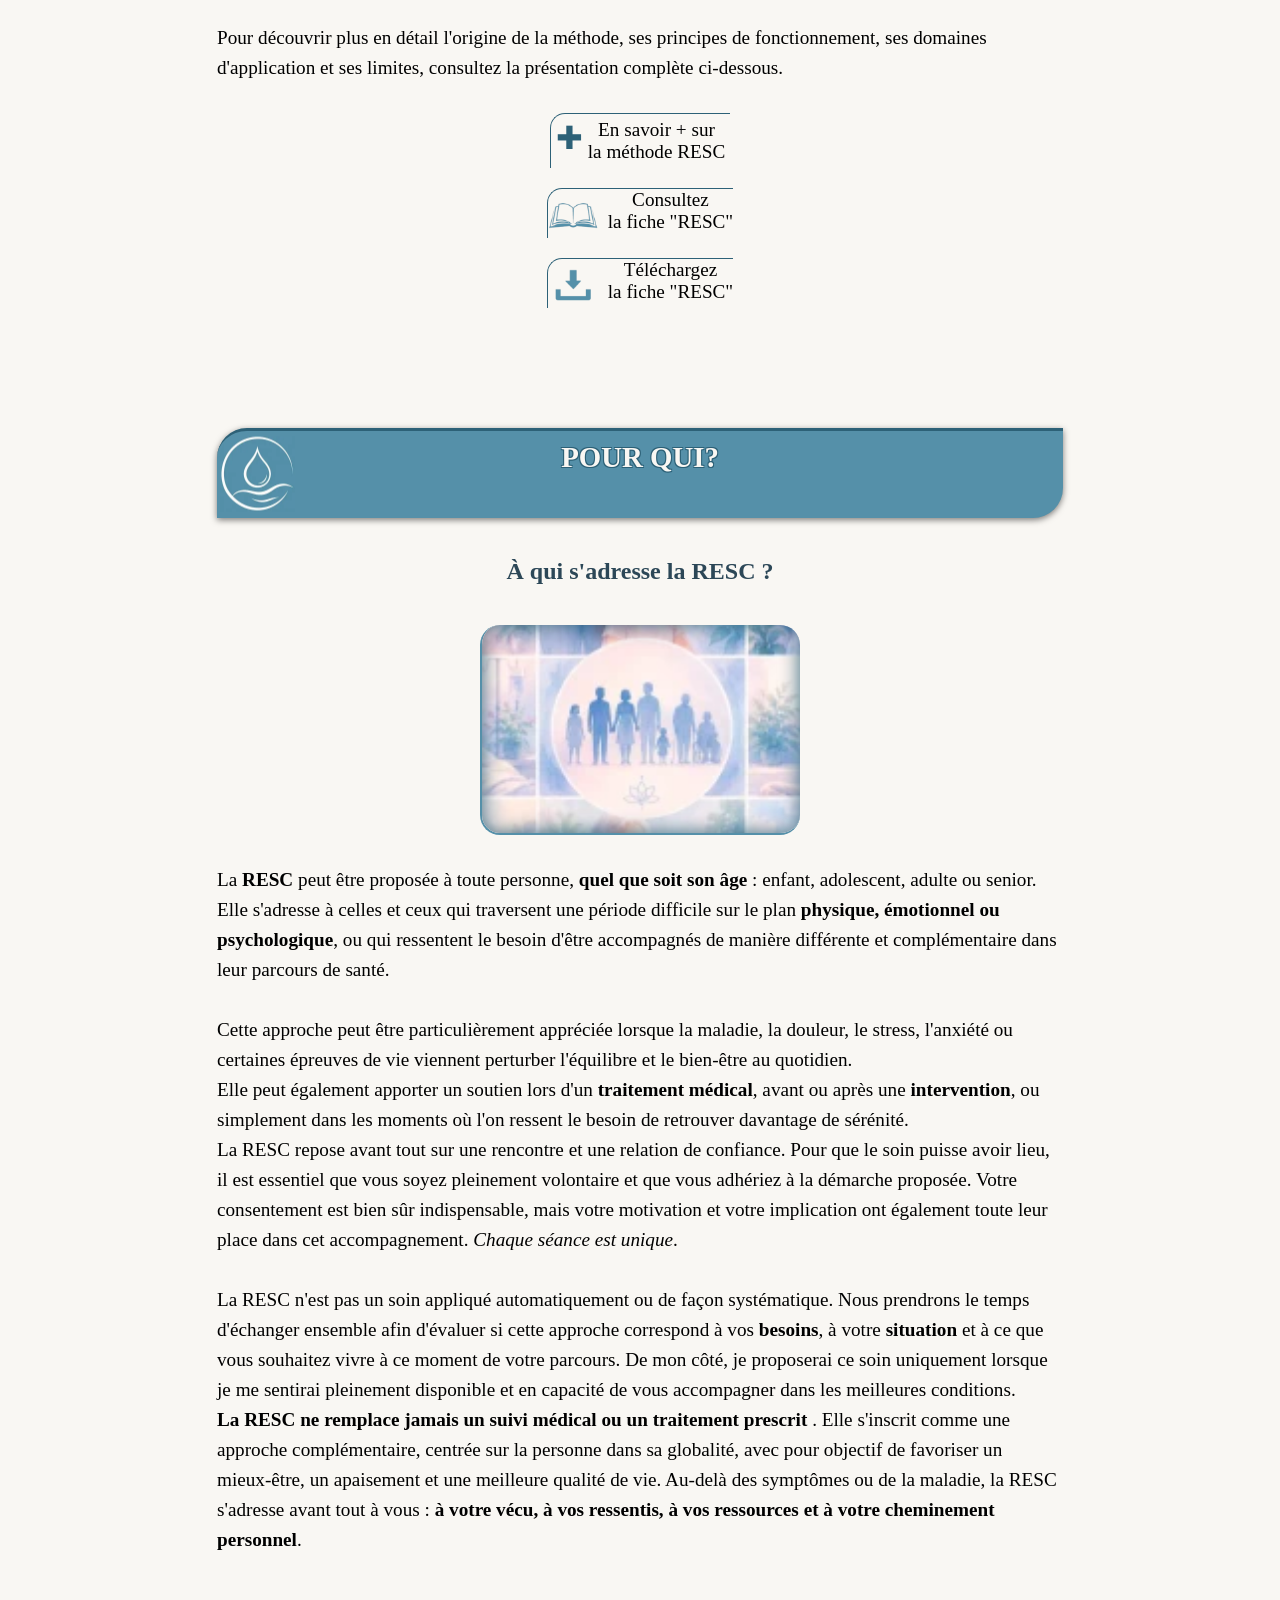
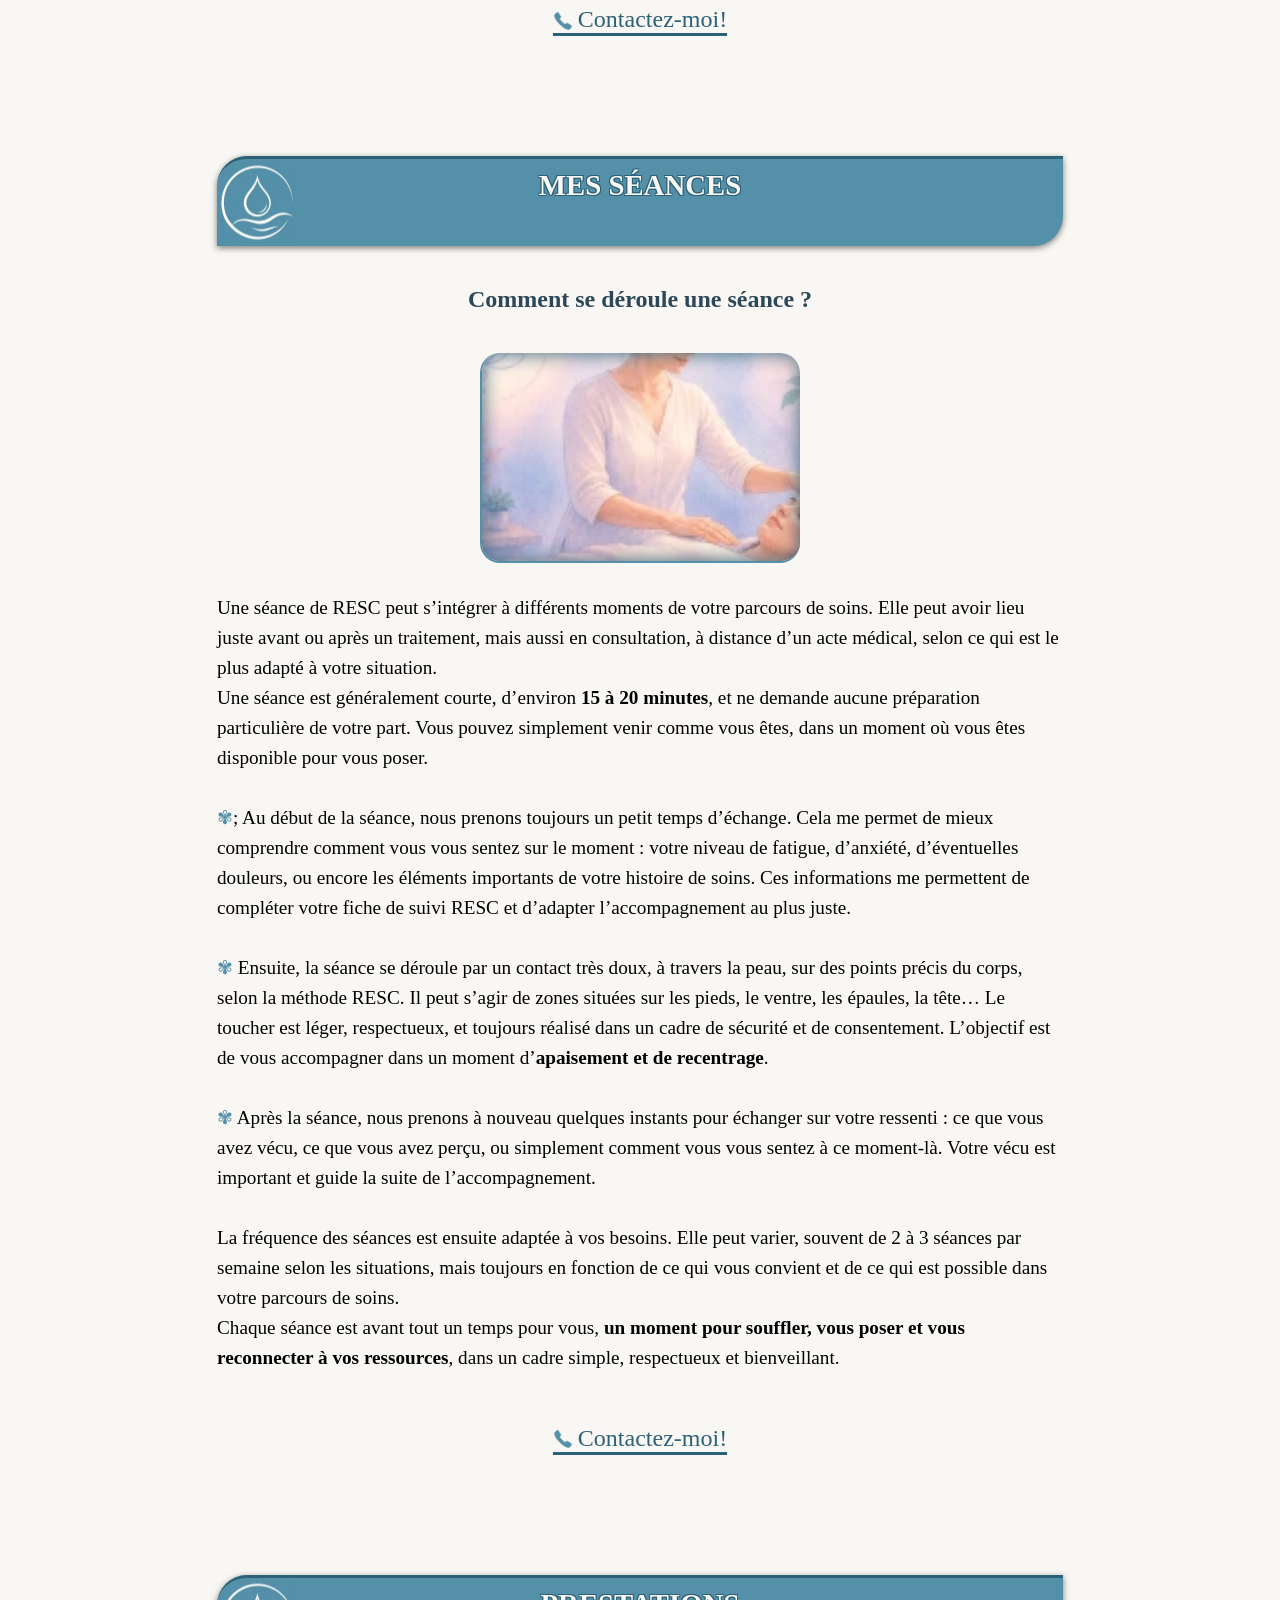
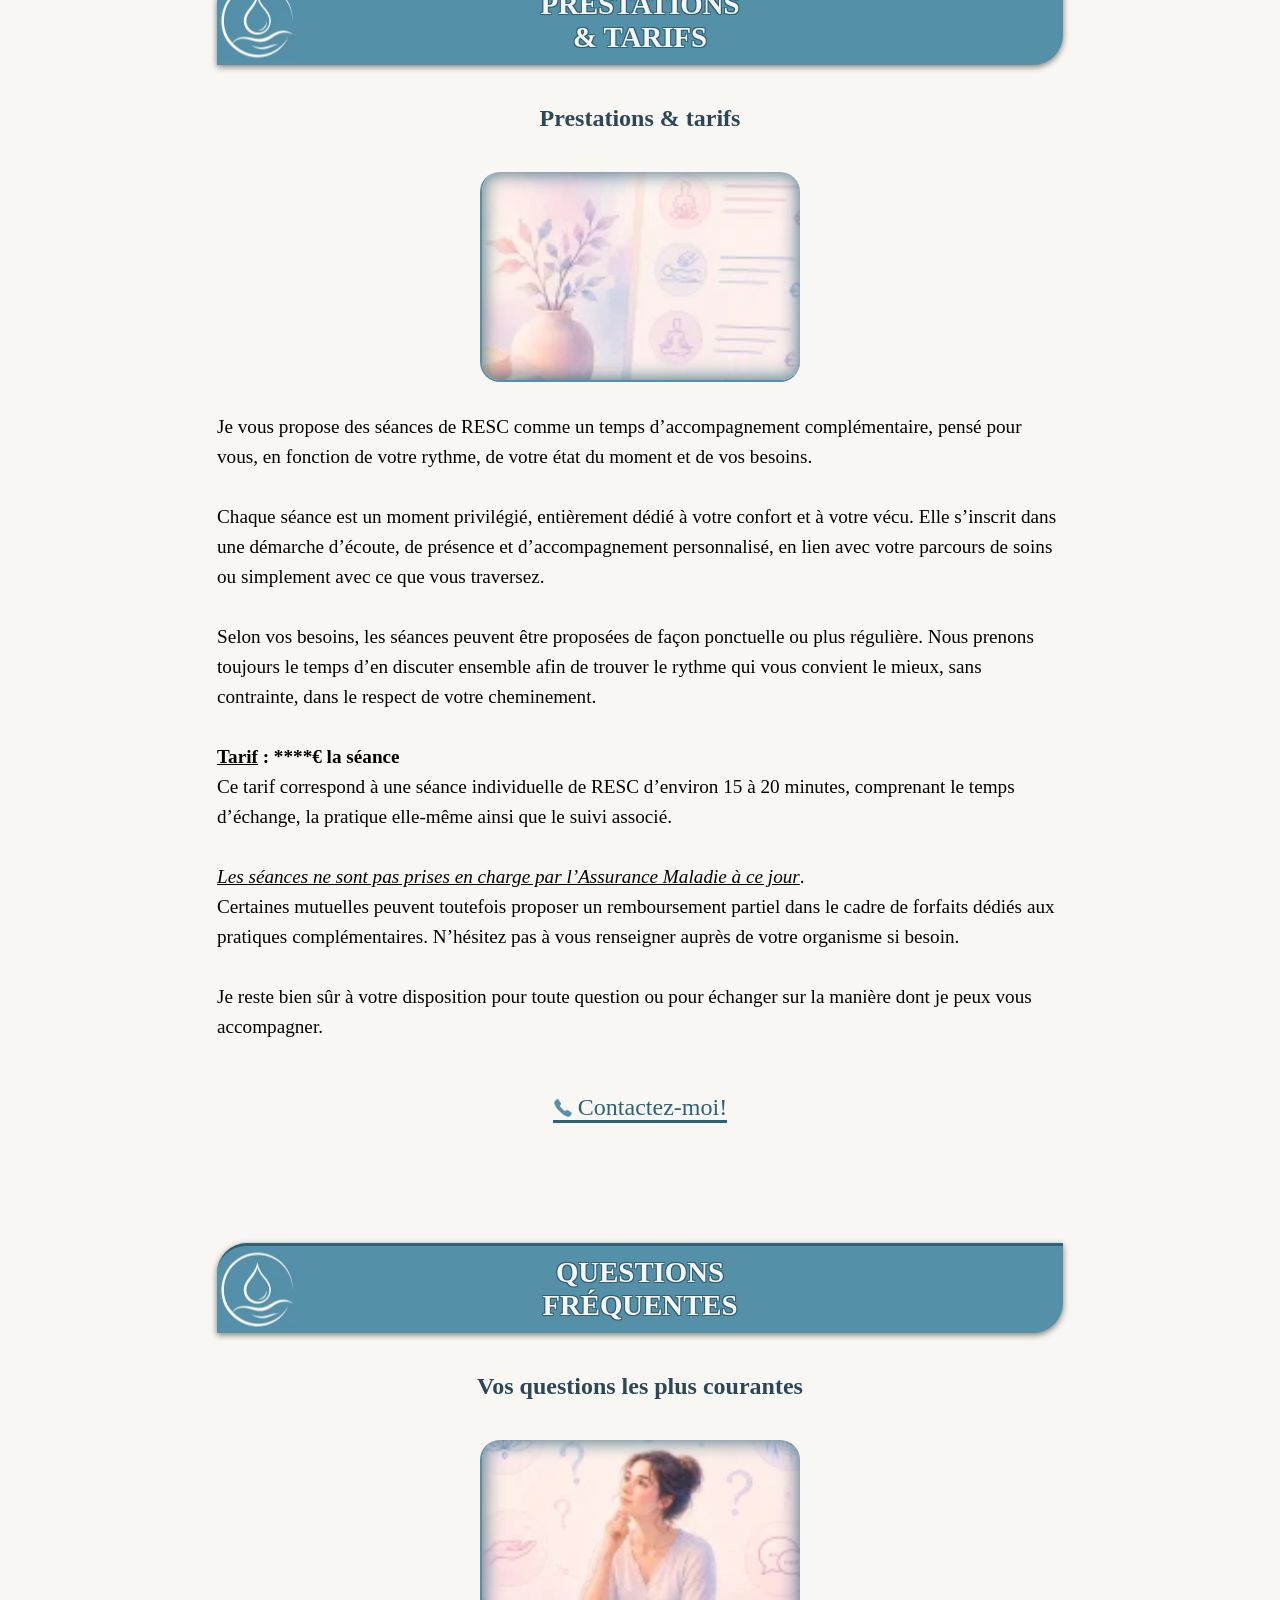
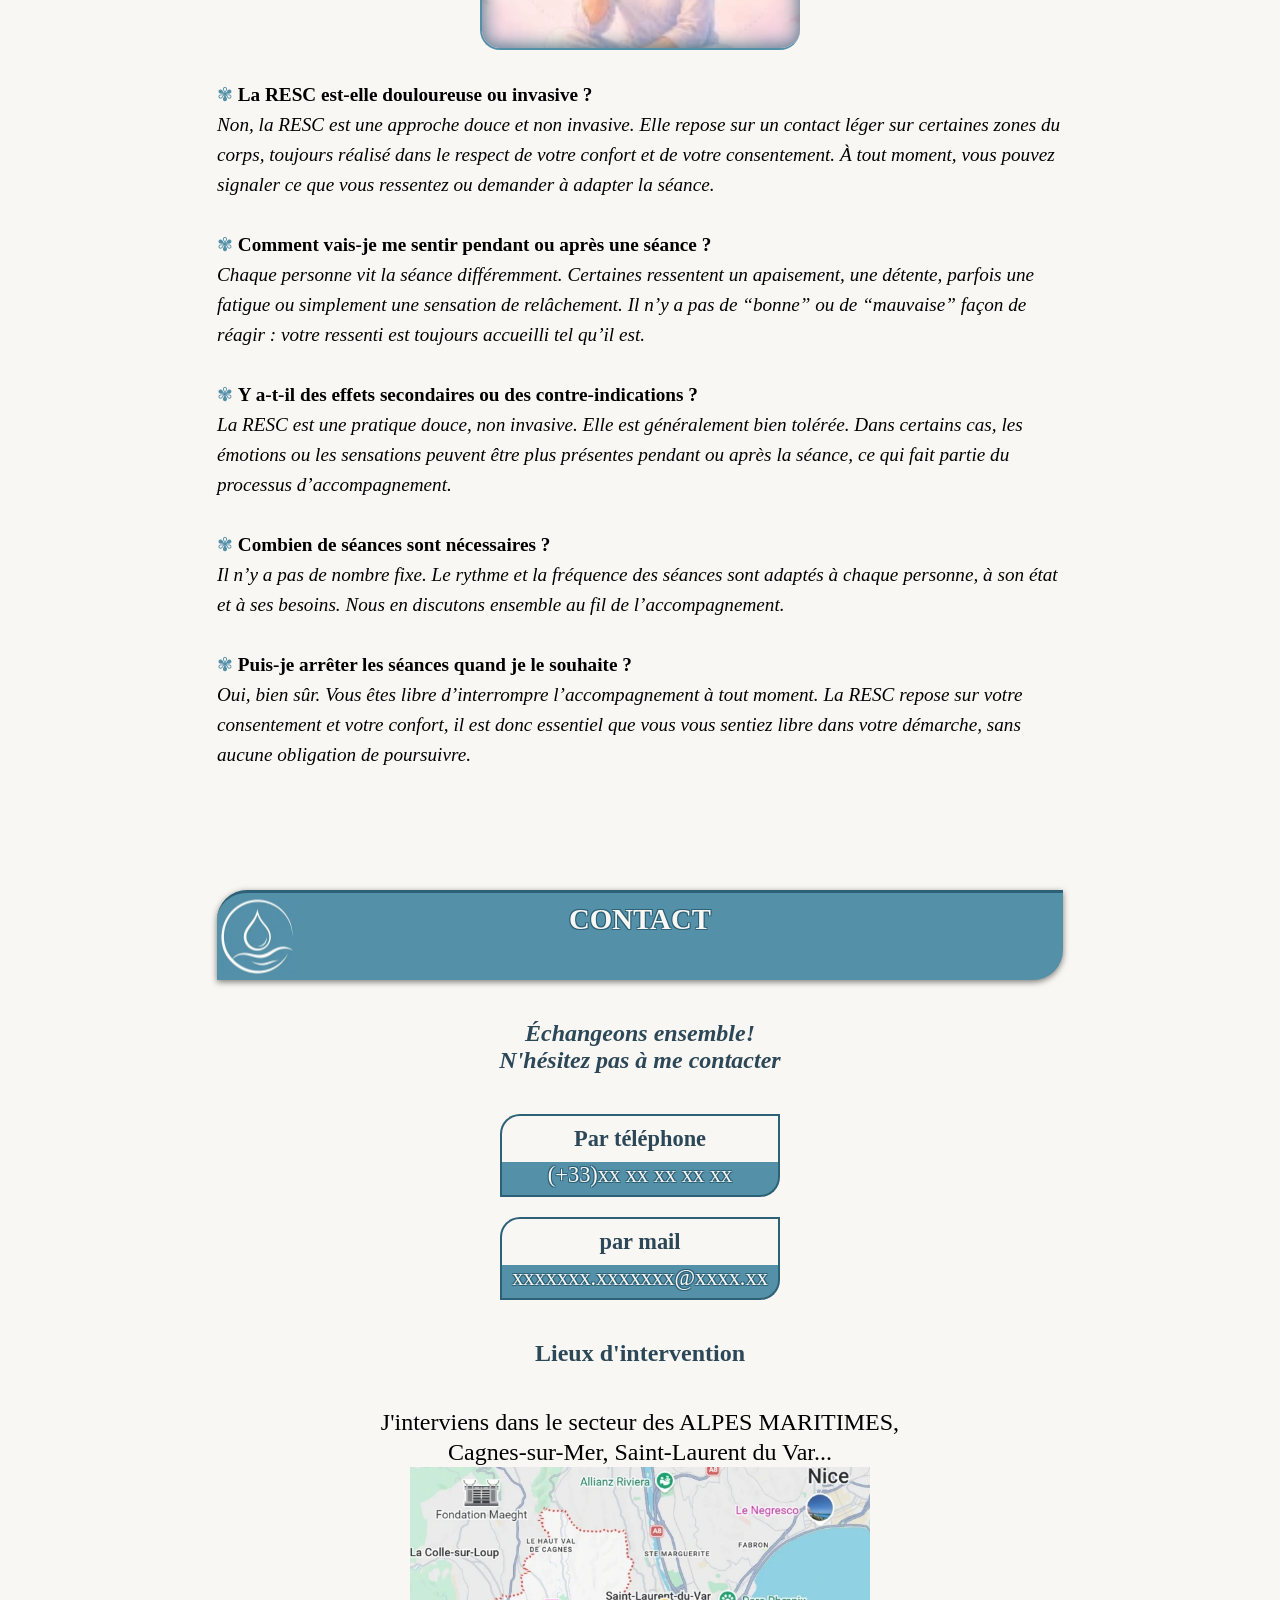
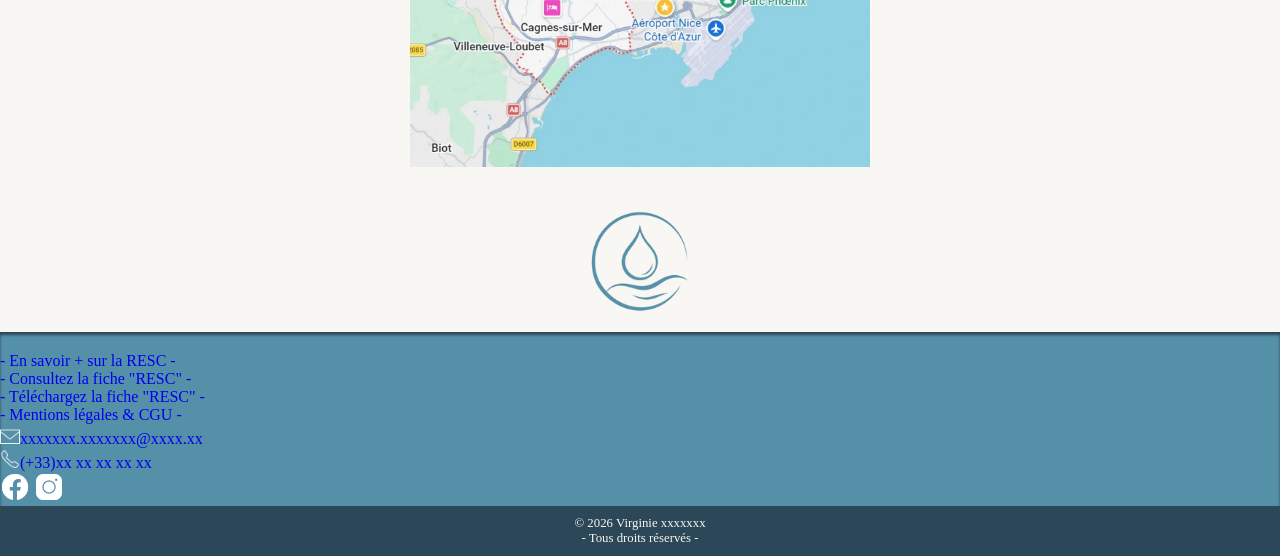
==== commit a027542d: "Update index.html" ====
--- a/index.html
+++ b/index.html
@@ -210,7 +210,7 @@
             </div>
          </div>
         </div>
-        <div class="nom">Virginie Sentenac</div>
+        <div class="nom">Virginie XXXXXXX</div>
           <h1>- Accompagnement RESC -
             <span>Douleur, stress, fatigue, traitements lourds...</span>
             <span>Un accompagnement doux et non invasif.</span>
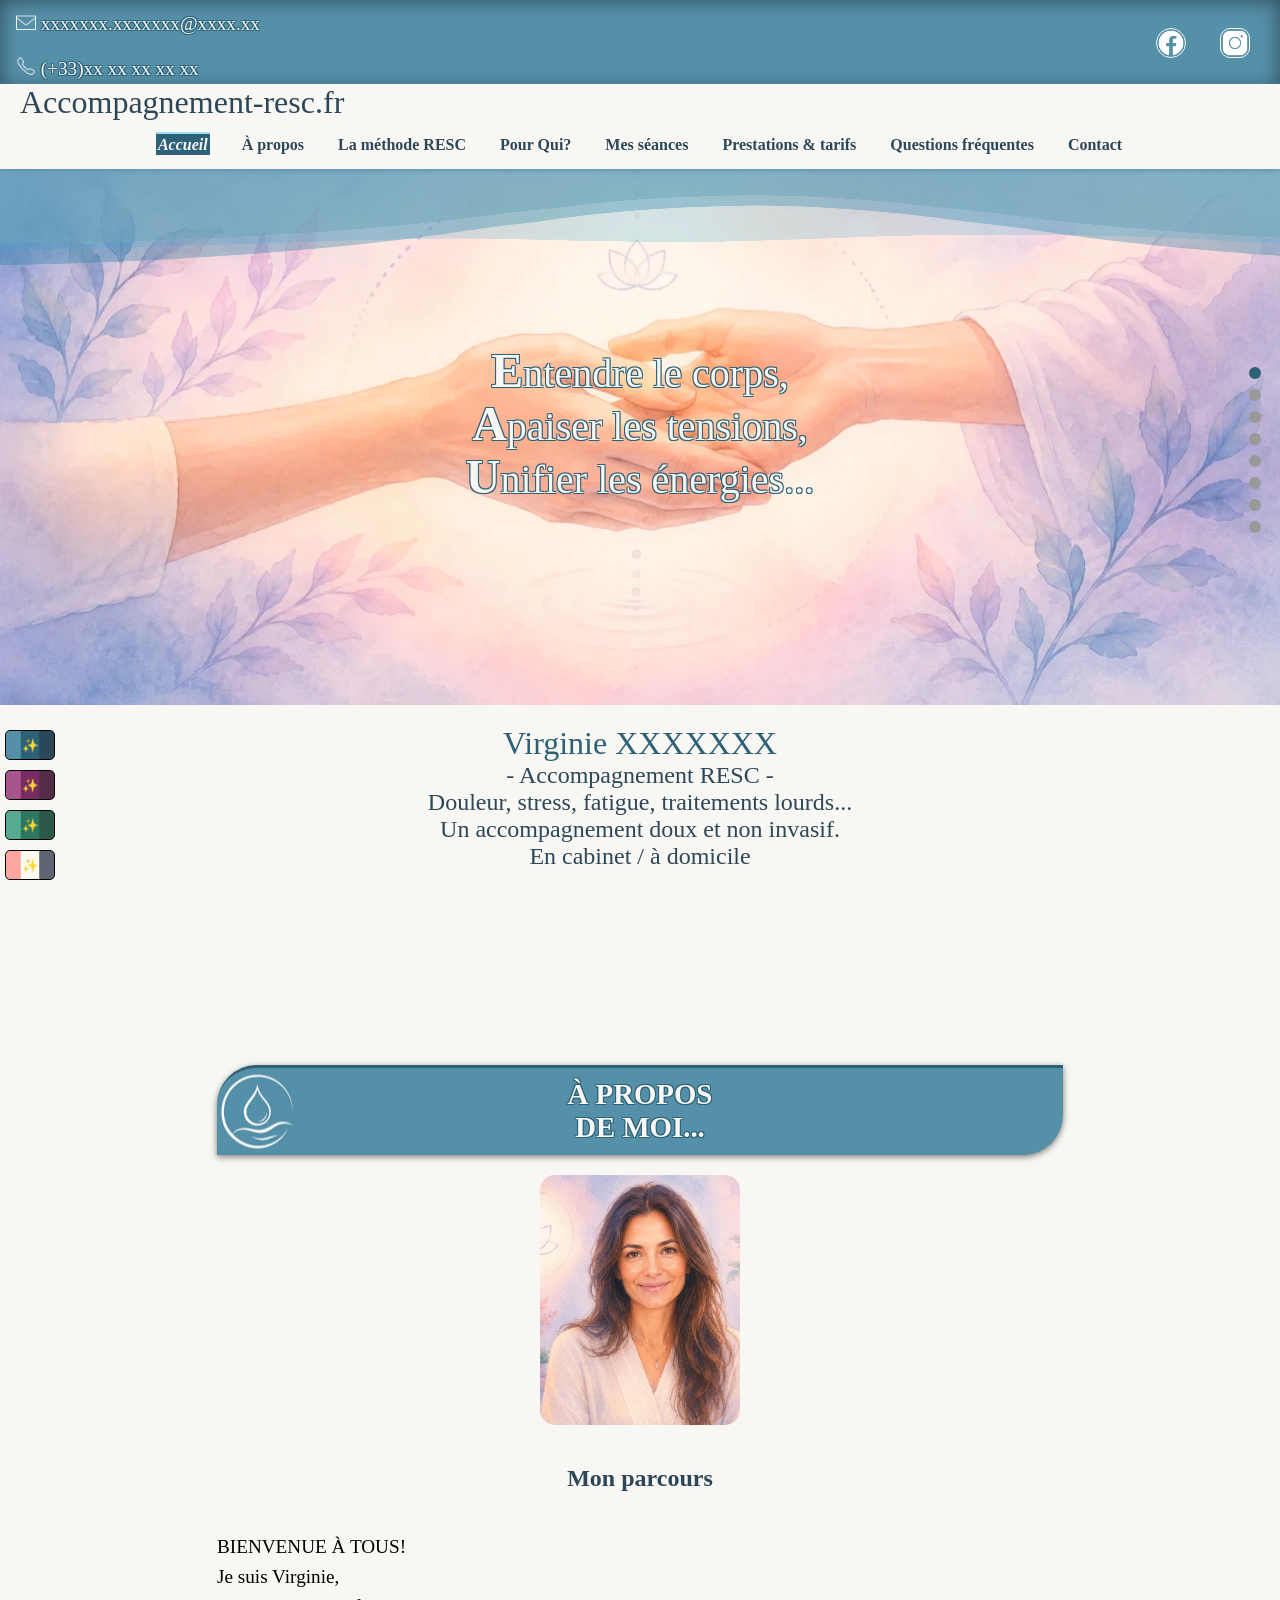
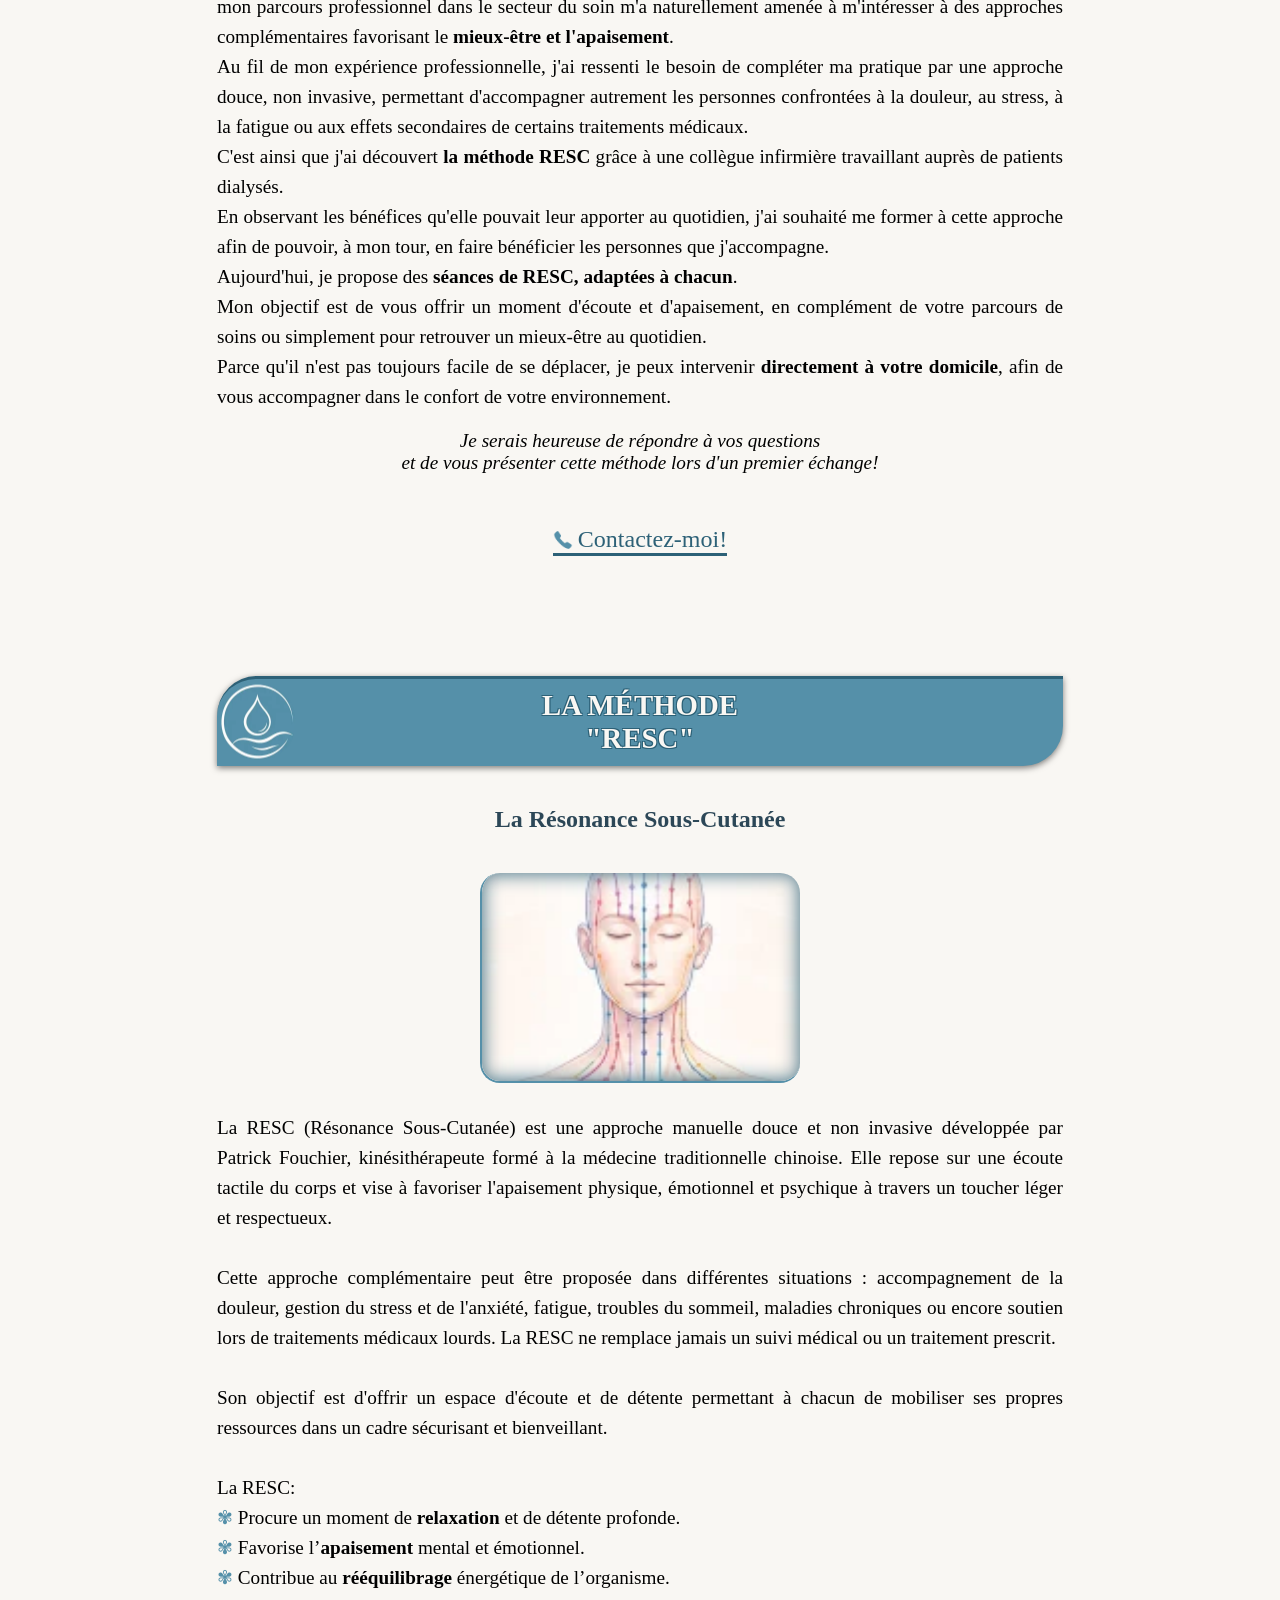
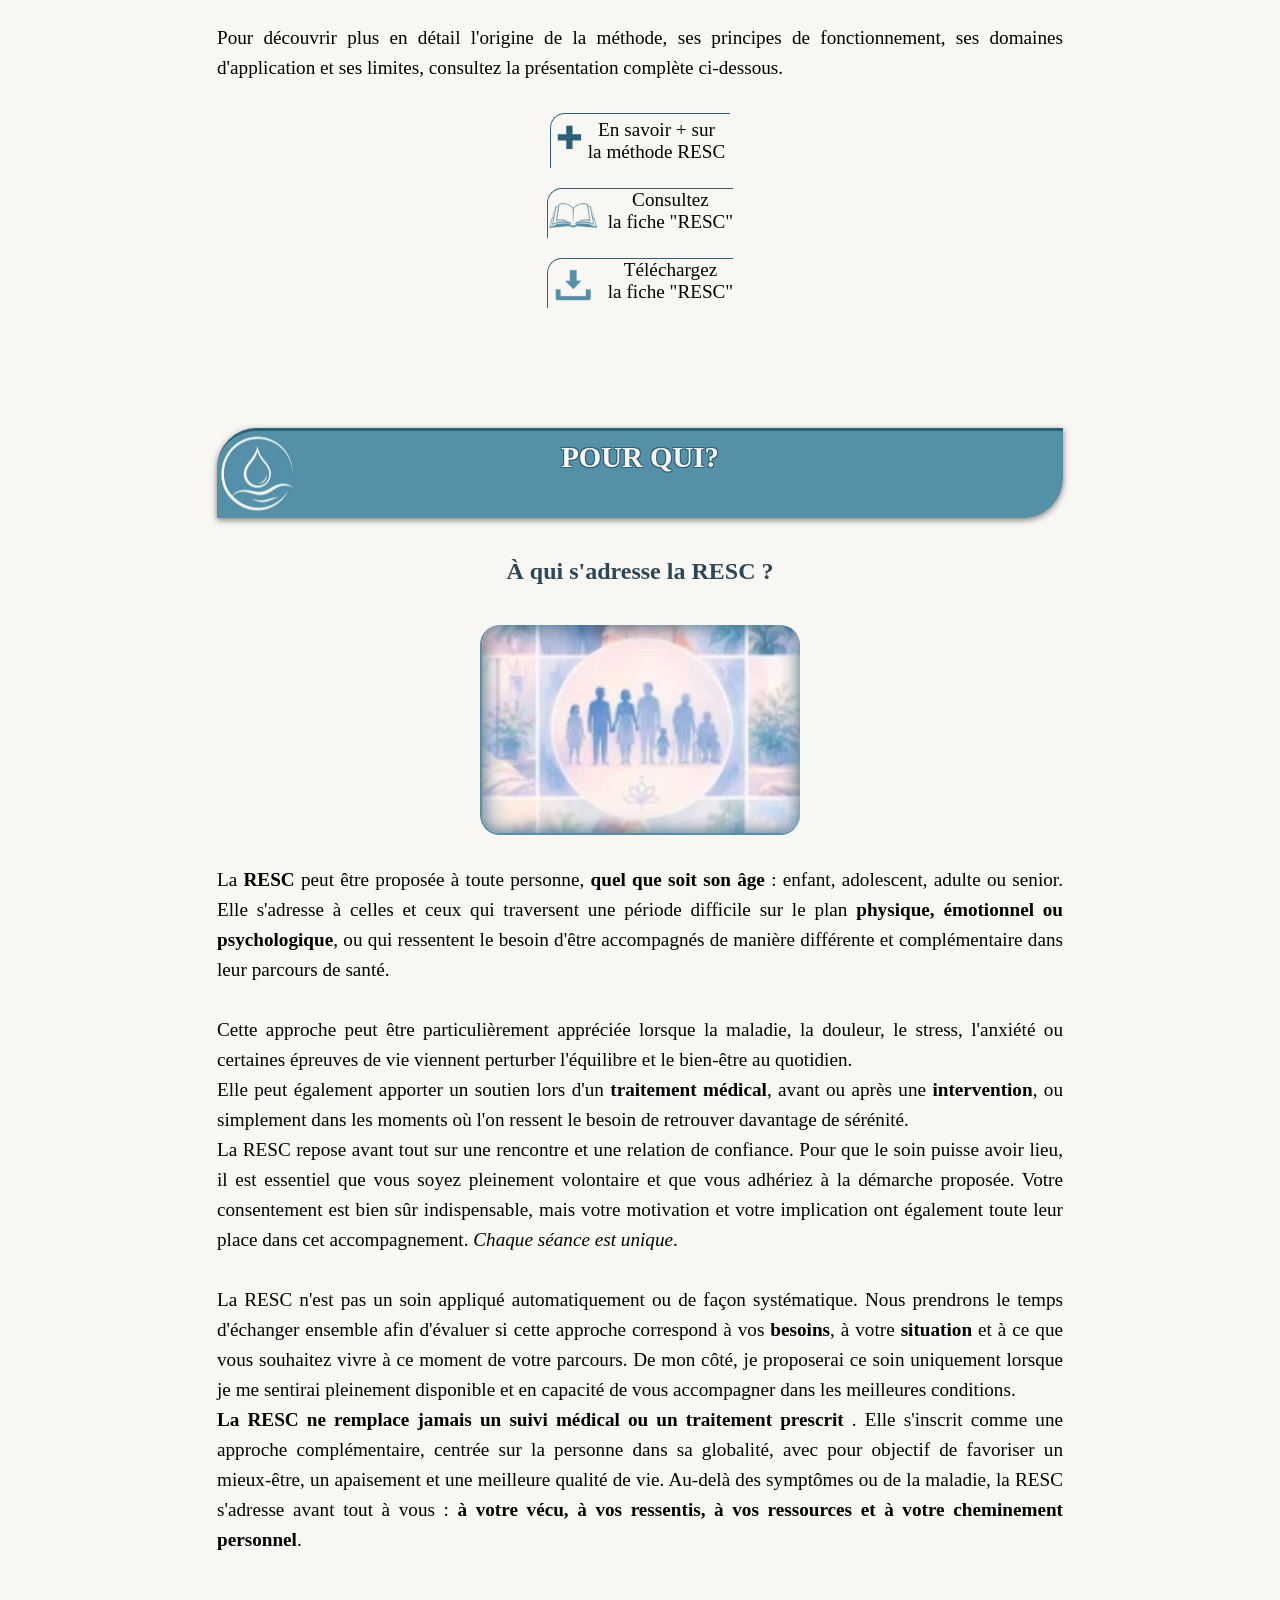
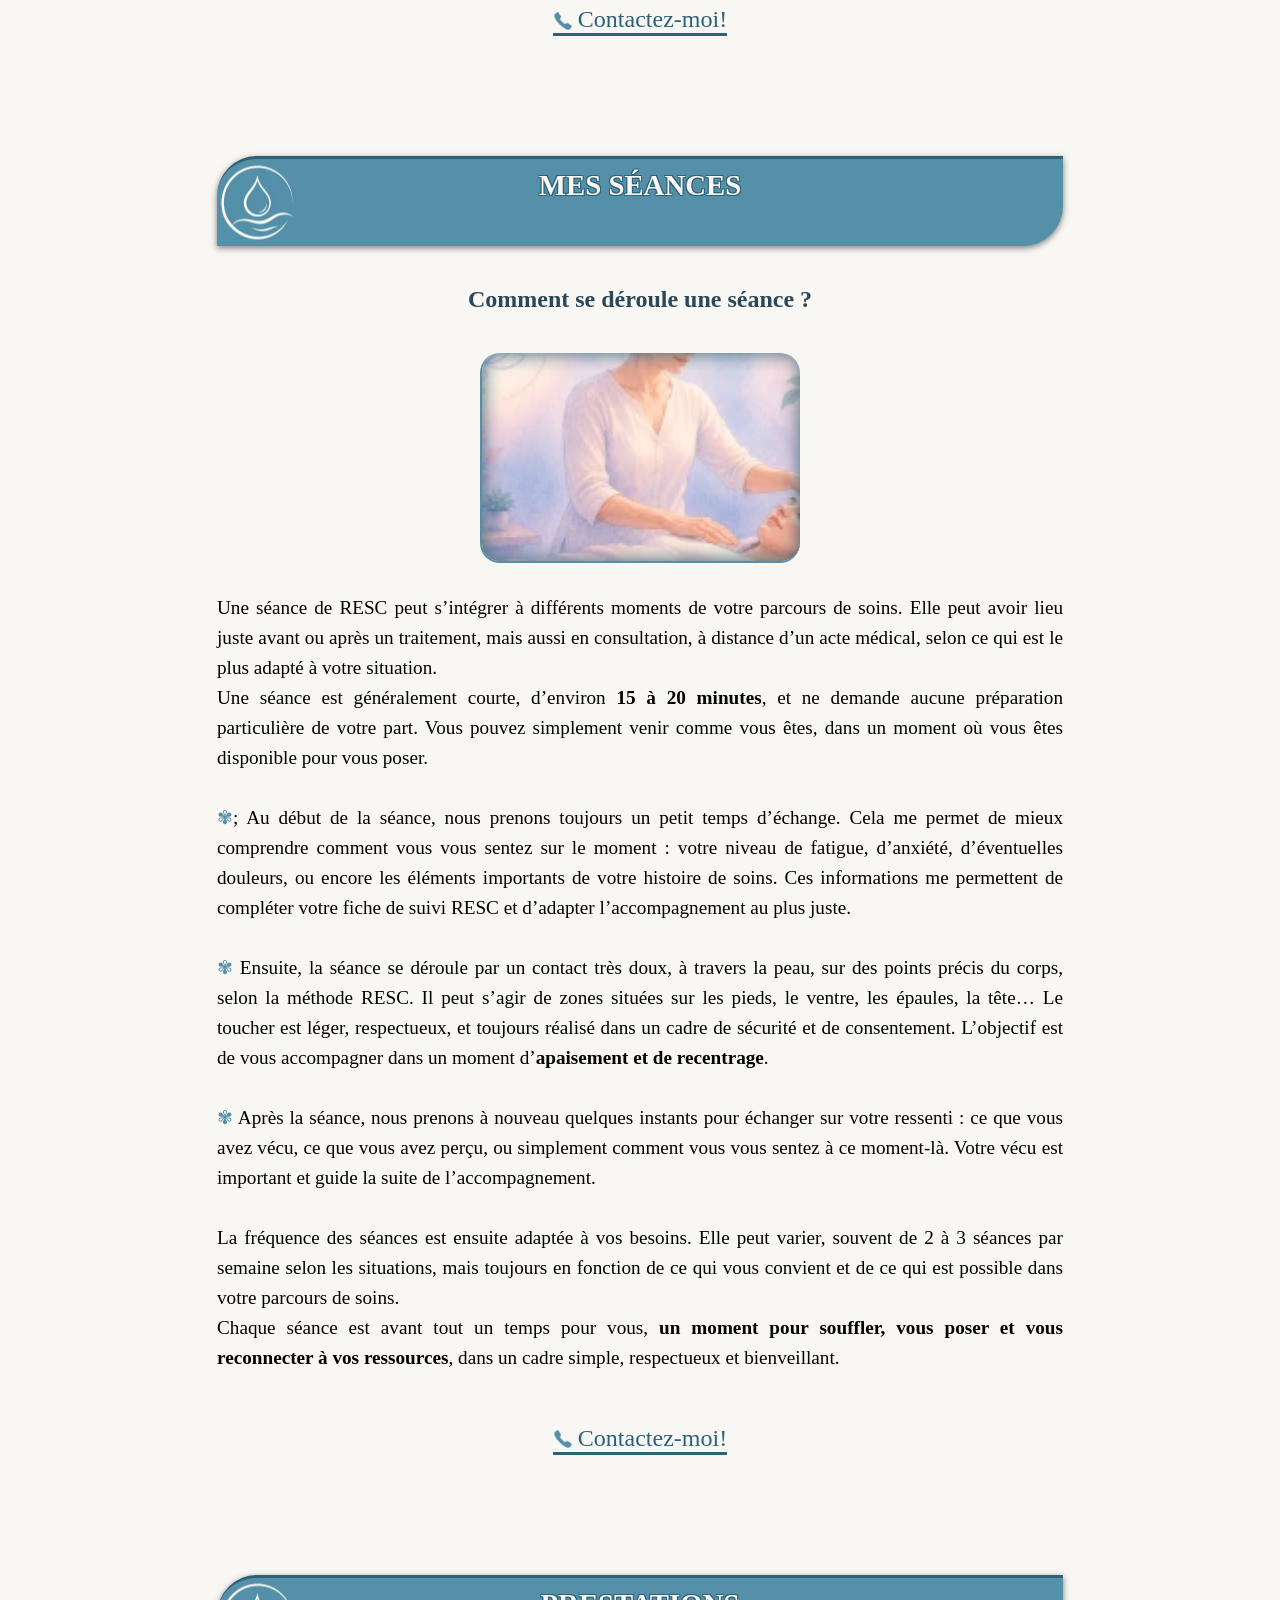
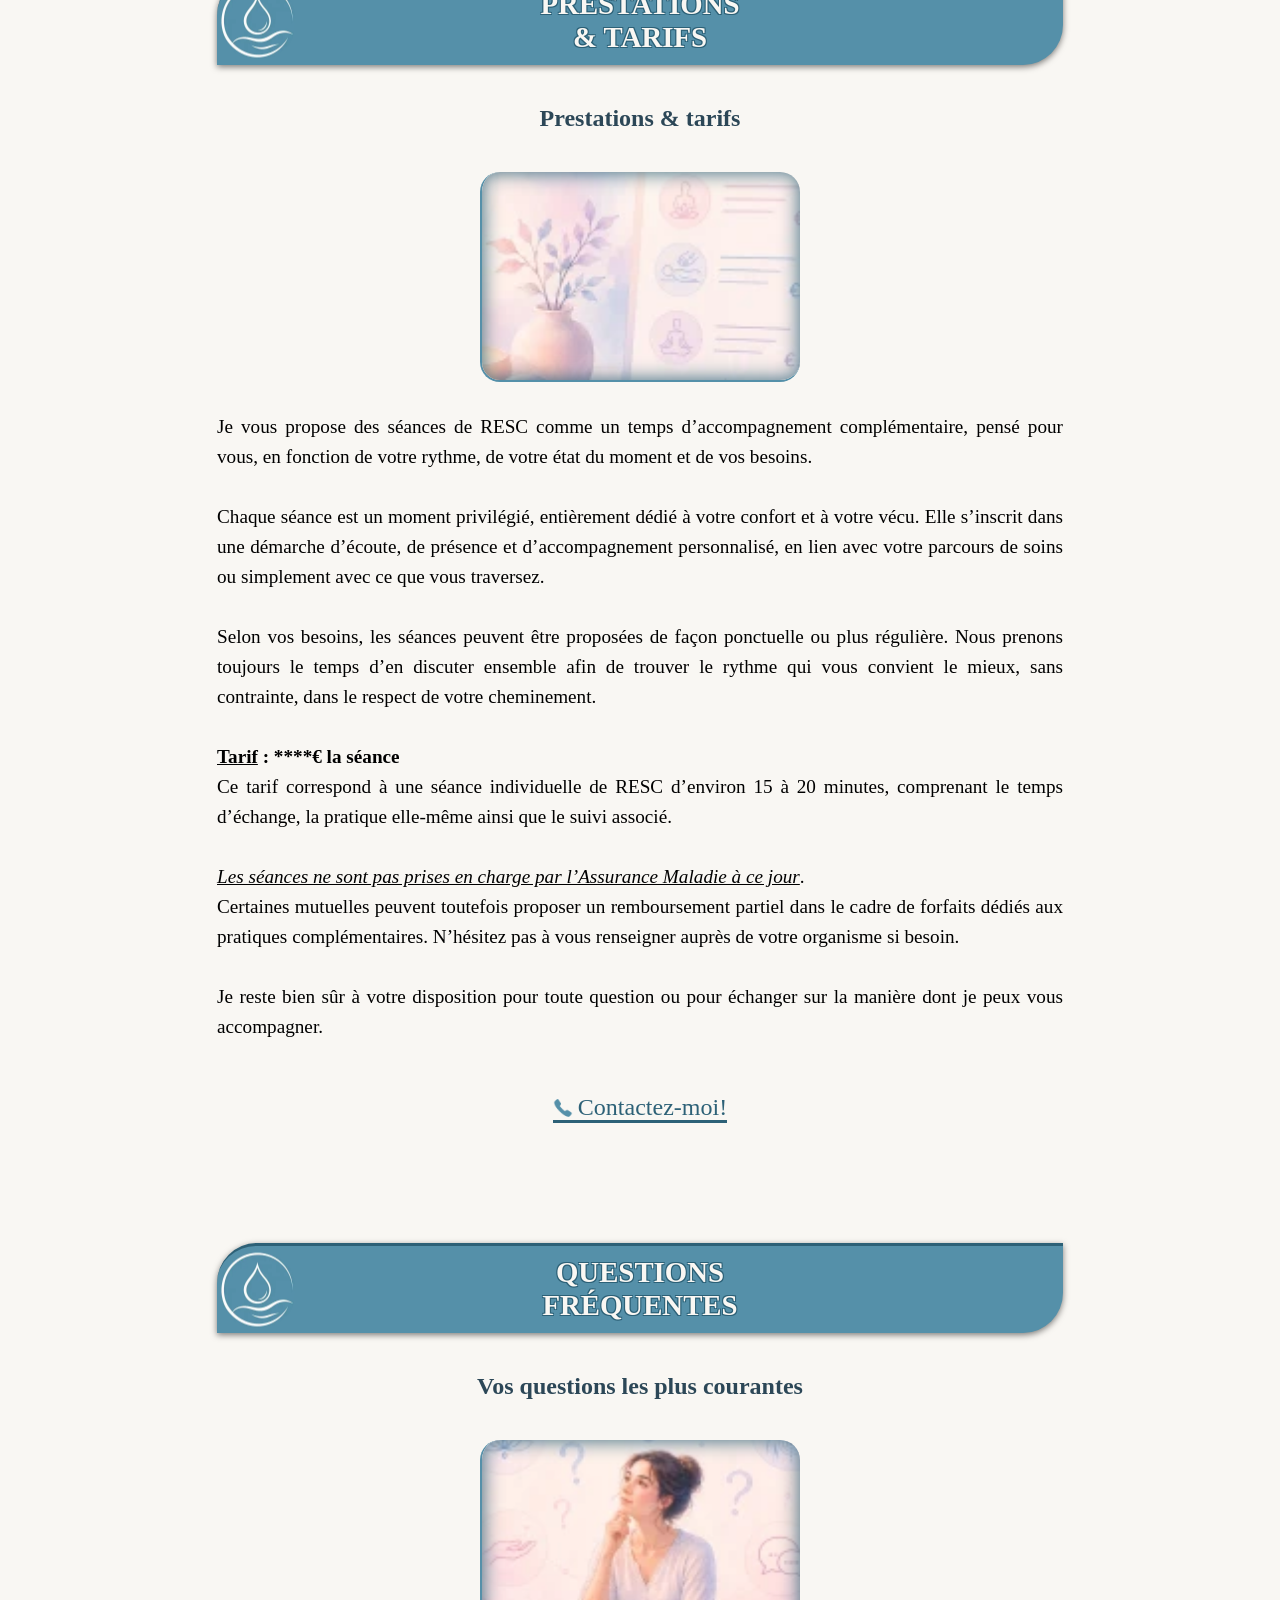
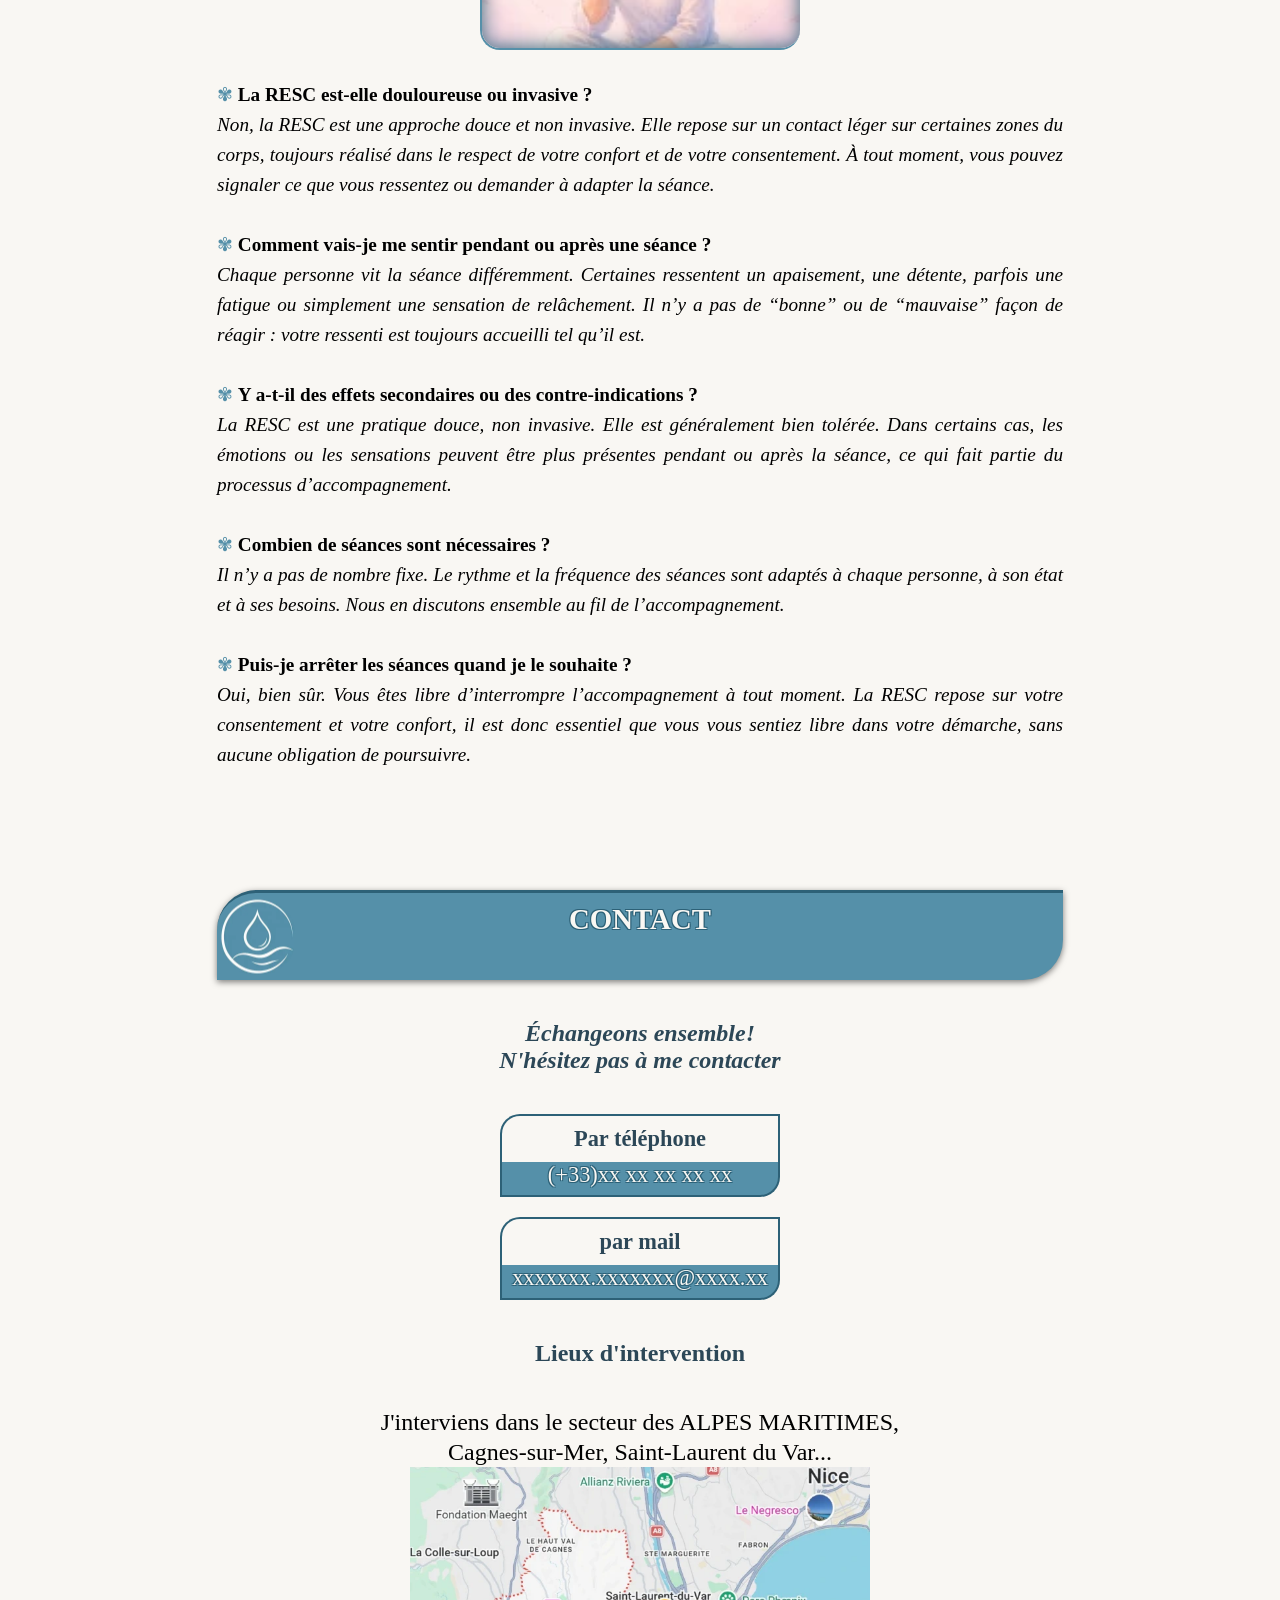
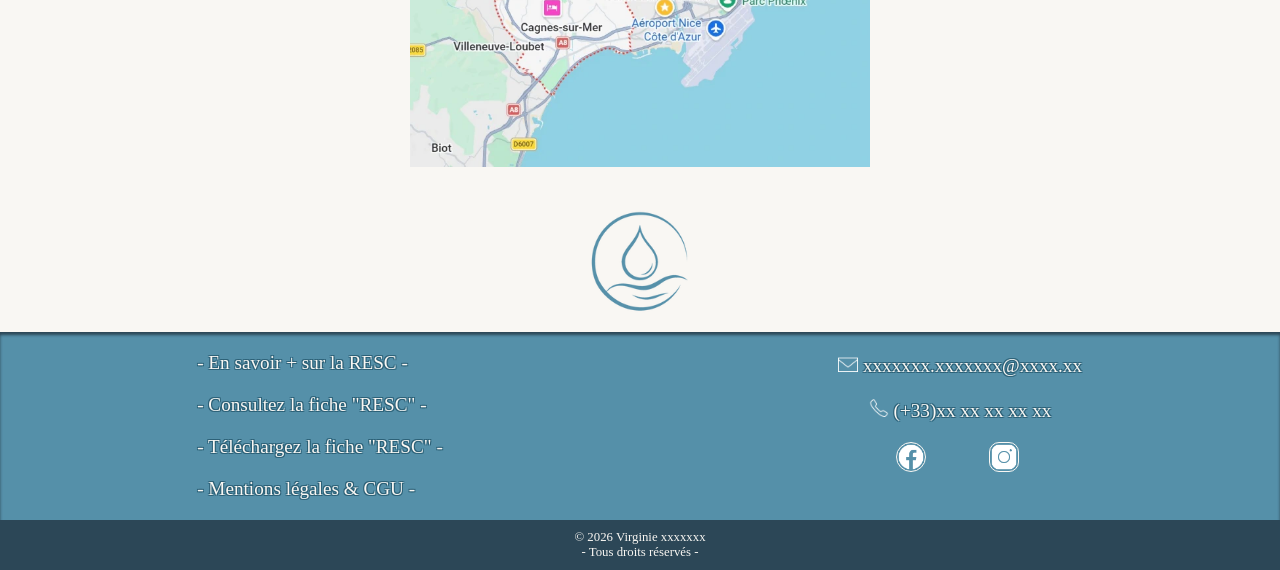
==== commit c06fe8a4: "Update index.html" ====
--- a/index.html
+++ b/index.html
@@ -553,7 +553,7 @@
           <h3>par mail</h3>
           <div class="mailContainer">
             <a
-          href="mailto:xxxxxxx.xxxxxxx@xxxx.xx" onclick="return false;"
+          href="mailto:xxxxx.xxxxx@xxx.xx" onclick="return false;"
           aria-label="accès direct à l'envoi d'un mail"
           > xxxxxxx.xxxxxxx@xxxx.xx</a> 
           </div>  
--- a/style.css
+++ b/style.css
@@ -14,10 +14,11 @@
   --textShadow1:
     -1px -1px 0 black, 1px -1px 0 black, -1px 1px 0 black, 1px 1px 0 black;
   --virginie: url("./assets/realistic/portraitProfil-640.webp");
-  --drop-image: url("./assets/logo/logo-zen/logoZenSalmonH2.webp");
-  --subtitleBG: var(--color4);
+  --drop-image: url("./assets/logo/logo-zen/logoZenGreyTranspBiColor-H2.png");
+  --subtitleBG: var(--color1);
   --subtitleBorder: 3px solid var(--color2);
   --bxShadow: inset 0 0 20px rgba(255, 166, 158);
+  --bxShadowH2: none;
   --bookIconBG: url("./assets/icons/bookSalmon.png");
   --downloadIconBG: url("./assets/icons/downloadSalmon.png");
   --logoFooter-url: url("./assets/logo/favicon/faviconZen/faviconZenGrey-192.png");
@@ -50,6 +51,7 @@
   --subtitleBG: var(--color3);
   --subtitleBorder: 3px solid var(--color4);
   --bxShadow: inset 0 0 20px rgba(45, 119, 96);
+  --bxShadowH2: 0 2px 6px rgba(0, 0, 0, 0.5);
   --bookIconBG: url("./assets/icons/bookGreen.png");
   --downloadIconBG: url("./assets/icons/downloadGreen.png");
   --logoFooter-url: url("./assets/logo/favicon/faviconZen/faviconZenGreen-192.png");
@@ -82,6 +84,7 @@
   --subtitleBG: var(--color3);
   --subtitleBorder: 3px solid var(--color4);
   --bxShadow: inset 0 0 20px rgba(119, 45, 98);
+  --bxShadowH2: 0 2px 6px rgba(0, 0, 0, 0.5);
   --bookIconBG: url("./assets/icons/bookPink.png");
   --downloadIconBG: url("./assets/icons/downloadPink.png");
   --logoFooter-url: url("./assets/logo/favicon/faviconZen/faviconZenPink-192.png");
@@ -114,6 +117,7 @@
   --subtitleBG: var(--color3);
   --subtitleBorder: 3px solid var(--color4);
   --bxShadow: inset 0 0 20px rgba(45, 97, 119);
+  --bxShadowH2: 0 2px 6px rgba(0, 0, 0, 0.5);
   --bookIconBG: url("./assets/icons/bookBlue.png");
   --downloadIconBG: url("./assets/icons/downloadBlue.png");
   --logoFooter-url: url("./assets/logo/favicon/faviconZen/faviconZenBlue-192.png");
@@ -243,7 +247,6 @@
   width: 100%;
   height: fit-content;
   background-color: var(--color1);
-  border-top: 2px solid var(--color5);
   box-shadow: 0px 1px 5px var(--color3);
   transition: 0.5s all ease-in-out;
 }
@@ -312,13 +315,6 @@
   z-index: 2000;
 }
 
-.btnMenuTxt {
-  padding: 10px;
-  font-size: 1rem;
-  font-weight: bold;
-  color: var(--color5);
-}
-
 .btnMenuItem {
   position: relative;
   display: flex;
@@ -545,10 +541,10 @@
   height: 90px;
   text-align: center;
   border-top: var(--subtitleBorder);
-  border-top-left-radius: 30px;
-  border-bottom-right-radius: 30px;
+  border-top-left-radius: 40px;
+  border-bottom-right-radius: 40px;
   background-color: var(--subtitleBG);
-  box-shadow: 0 2px 6px rgba(0, 0, 0, 0.5);
+  box-shadow: var(--bxShadowH2);
 }
 
 .subtitle h2 {
@@ -569,7 +565,7 @@
   height: 75px;
   top: 50%;
   left: 3px;
-  border-top-left-radius: 20px;
+  border-radius: 45%;
   background-image: var(--drop-image);
   background-position: center;
   background-size: cover;
@@ -591,7 +587,8 @@
 }
 
 p {
-  text-align: left;
+  text-align: justify;
+  hyphens: auto;
   font-size: 1.2rem;
   line-height: 30px;
   margin-top: 30px;
@@ -898,6 +895,7 @@
 }
 
 /****/
+
 .mapContainer {
   width: 100%;
   height: 300px;
@@ -939,42 +937,68 @@
   box-shadow: inset 0px 3px 3px var(--color5);
 }
 
-footer .contact,
-footer .tel,
-footer .socialLinks,
-footer .cguMl,
-footer .copyright {
+.footerTopContainer {
+  display: flex;
+}
+
+.footerLeftContainer,
+.footerRightContainer {
+  width: 50%;
+}
+
+.footerLeft,
+.footerRight {
   width: fit-content;
-  text-align: center;
   margin: auto;
 }
 
-footer .contact a,
-footer .tel a {
+.footerRight a img {
+  margin-right: 5px;
+}
+
+.footerRight {
+  text-align: center;
+}
+
+.footerLeft > *,
+.footerRight > * {
+  margin-bottom: 20px;
+}
+
+.footerTopContainer a {
+  text-align: left;
+  color: var(--color1);
   font-size: 1.2rem;
-  border: 1px solid transparent;
-  border-radius: 15px;
-}
-
-footer .socialLinks a {
-  margin: 0 10px;
-}
-
-.cguMl {
-  padding: 10px;
-}
-
-.cguMl a {
-  color: var(--color1);
+  text-decoration: none;
+  transition: all 0.3s ease;
   text-shadow: var(--textShadow1);
-  font-size: 1.2rem;
-  padding: 5px;
-  border: 1px solid transparent;
-}
-
-.cguMl a:hover {
+}
+
+.footerTopContainer a:hover {
+  text-shadow: none;
+}
+
+.socialLinks2 {
+  display: flex;
+  justify-content: space-evenly;
+}
+
+.socialLinks2 a:nth-child(1) img {
   border: 1px solid var(--color1);
-  border-radius: 15px;
+  border-radius: 20px;
+}
+
+.socialLinks2 a:nth-child(2) img {
+  border: 1px solid var(--color1);
+  border-radius: 10px;
+}
+
+.socialLinks2 a:nth-child(1) img:hover {
+  border: 2px solid var(--color1);
+}
+
+.socialLinks2 a:nth-child(2) img:hover {
+  border: 2px solid var(--color1);
 }
 
 footer .copyright {
@@ -983,6 +1007,7 @@
   font-size: 0.8rem;
   color: var(--copyrightTxtColor);
   padding: 10px;
+  text-align: center;
 }
 
 /* =========================
--- a/media.css
+++ b/media.css
@@ -62,6 +62,20 @@
     font-size: 1.8rem;
     line-height: 30px;
   }
+
+  .footerTopContainer {
+    display: block;
+  }
+
+  .footerLeftContainer,
+  .footerRightContainer {
+    width: 100%;
+  }
+
+  .footerLeft,
+  .footerRight {
+    text-align: center;
+  }
 }
 
 @media screen and (max-width: 530px) {
@@ -130,10 +144,6 @@
 }
 
 @media screen and (max-width: 480px) {
-  .btnMenuTxt {
-    display: none;
-  }
-
   #accrocheText {
     font-size: 1.5rem;
     line-height: 25px;
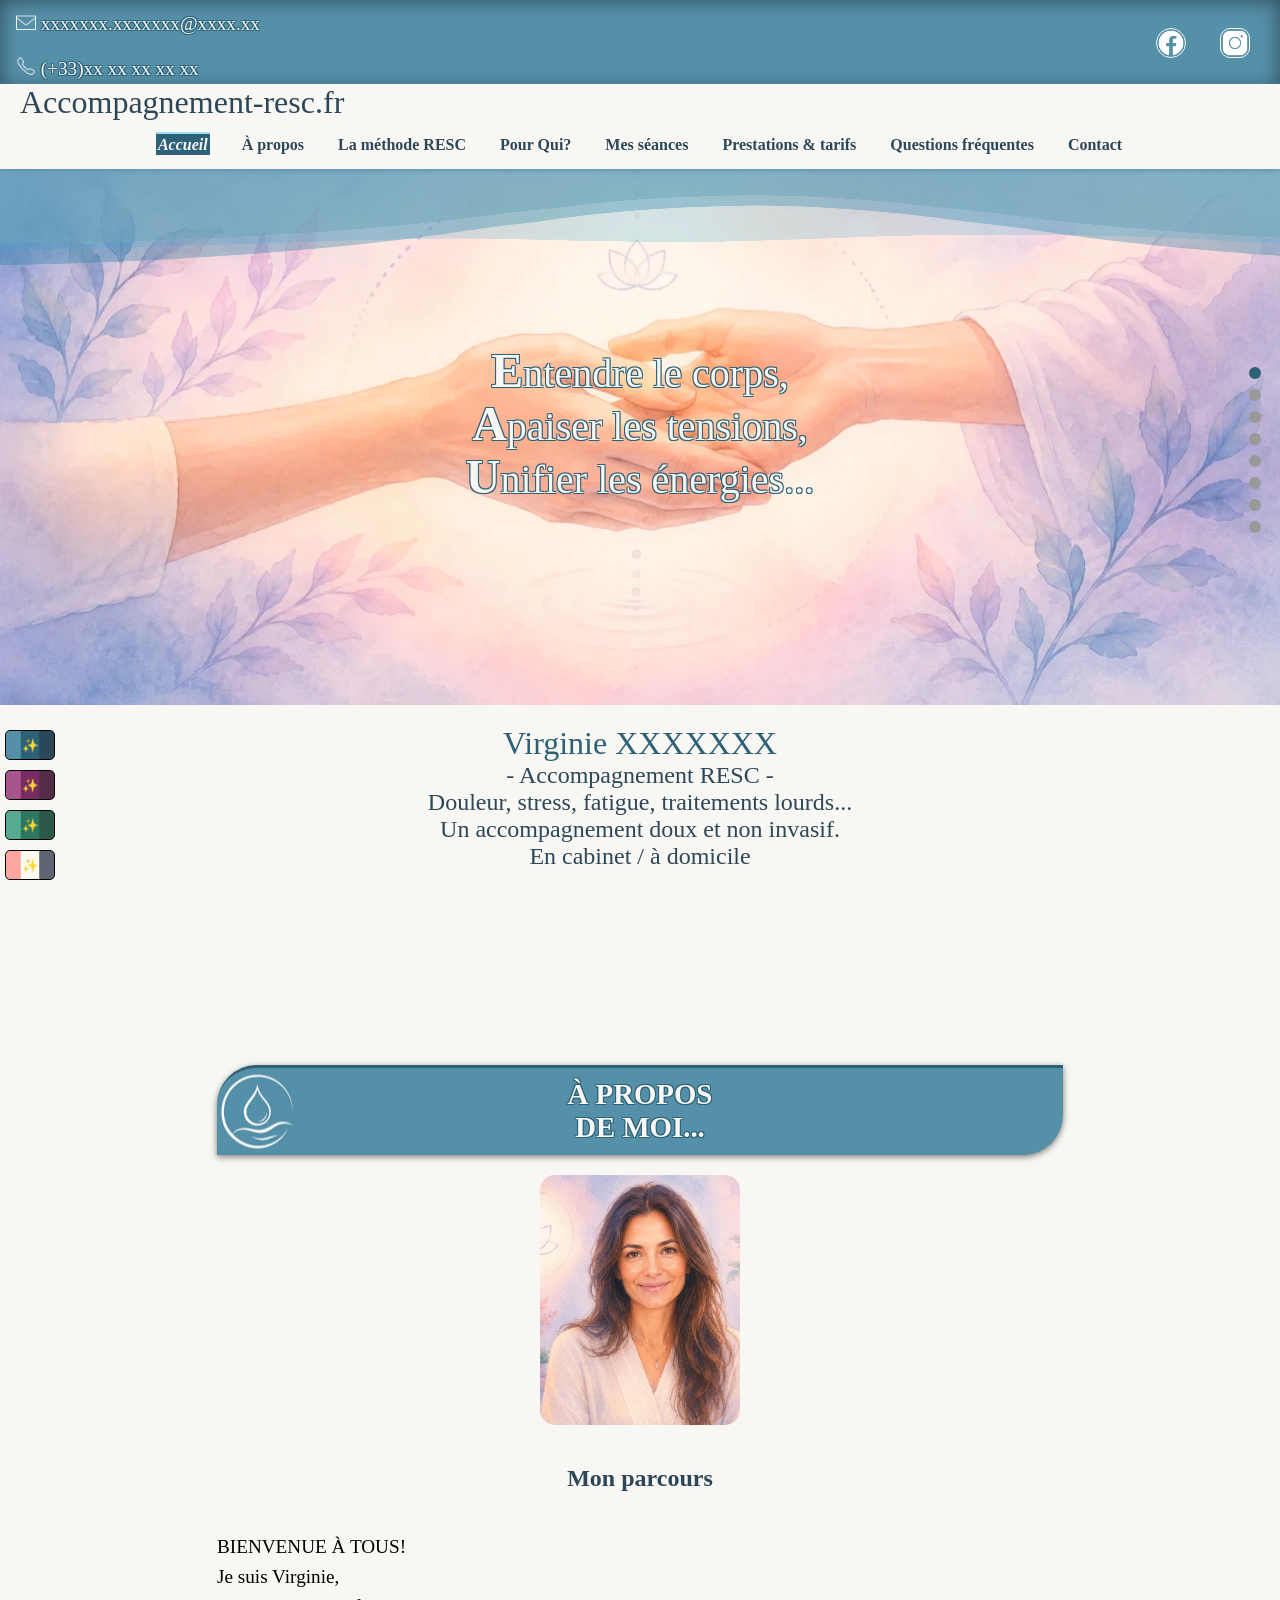
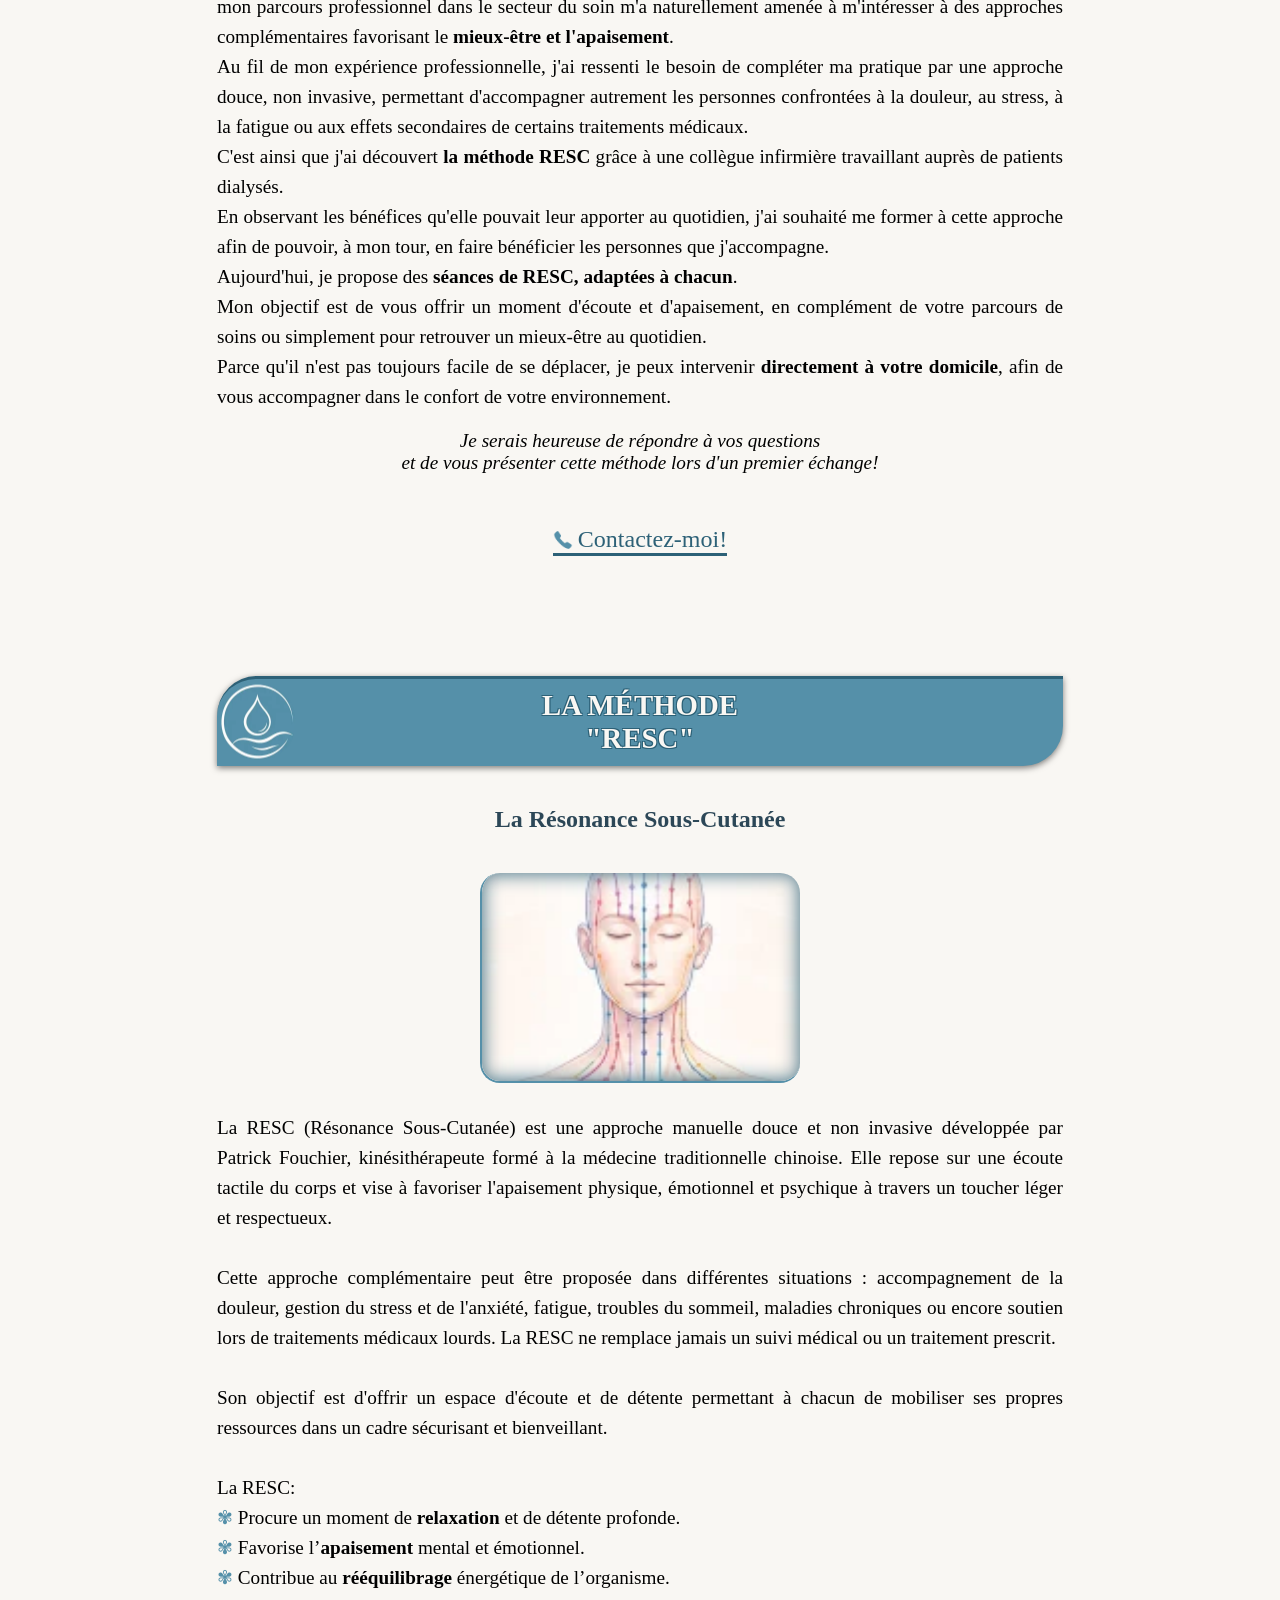
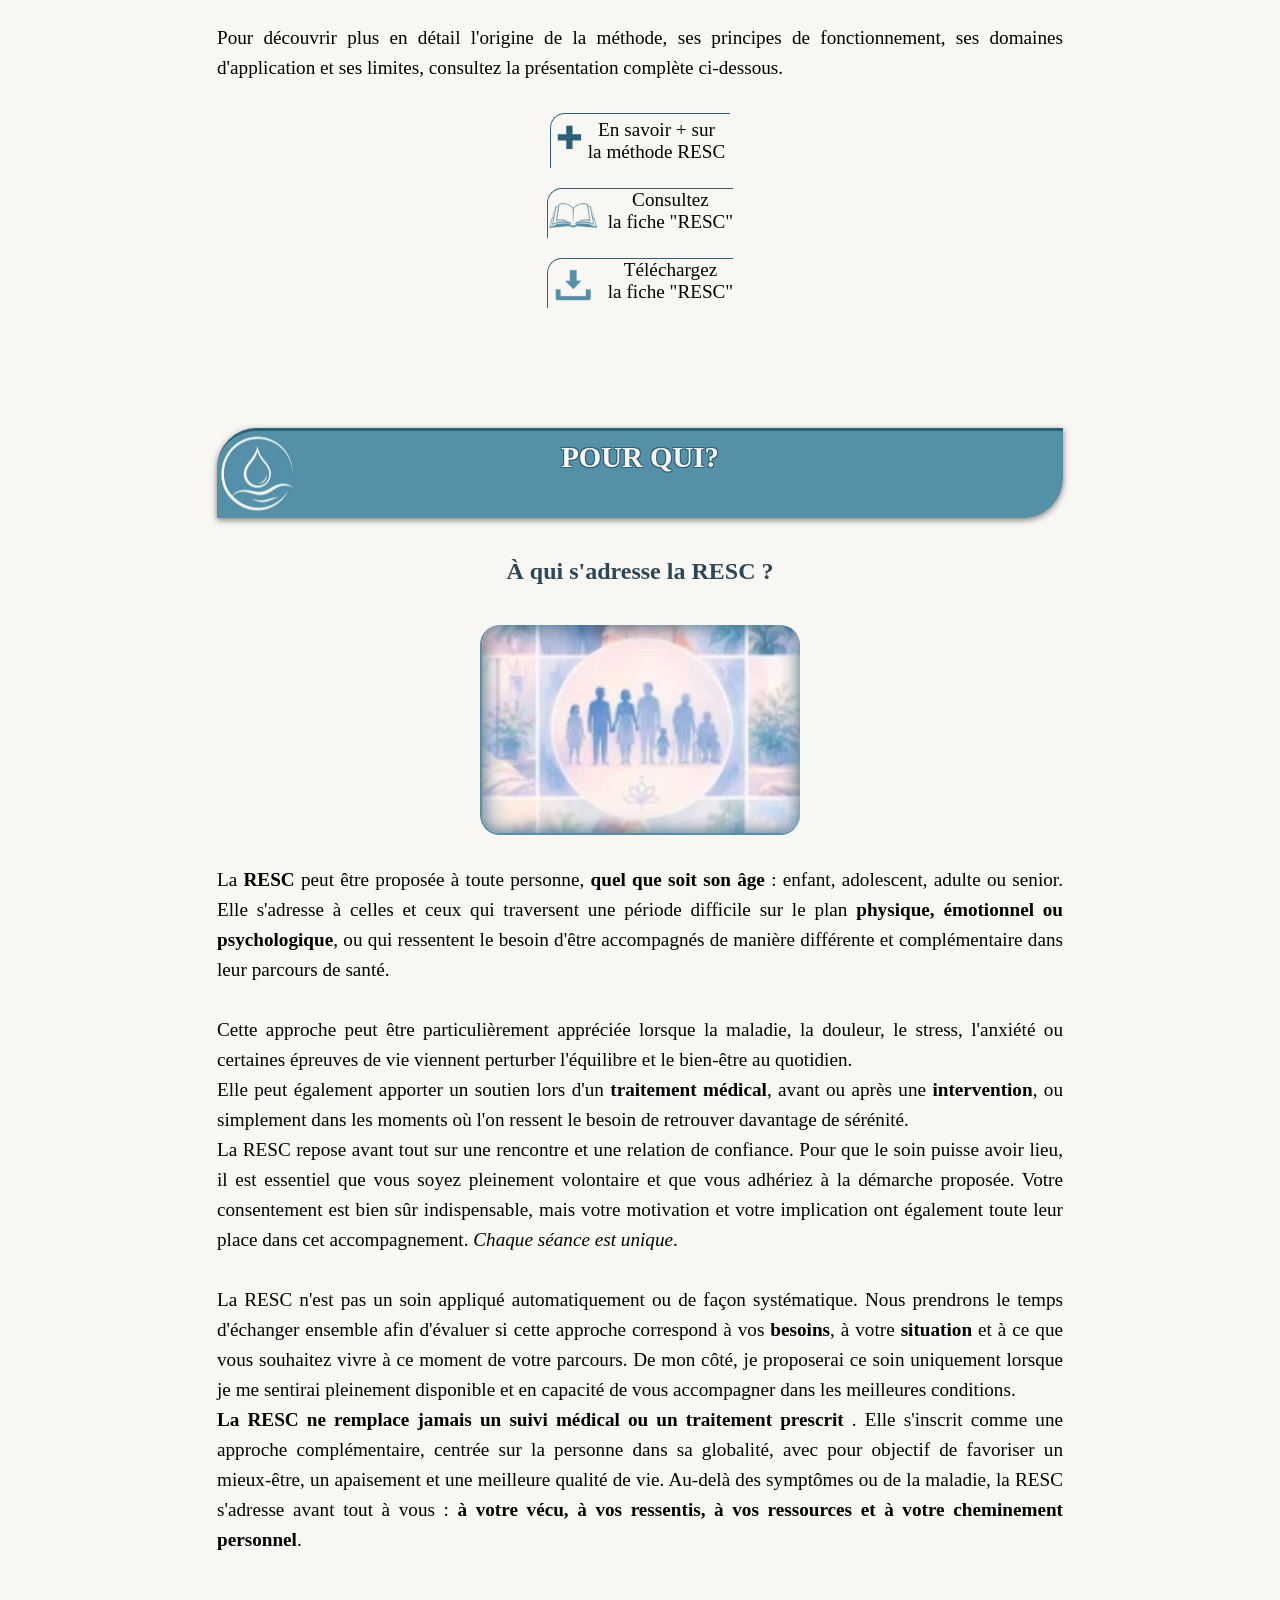
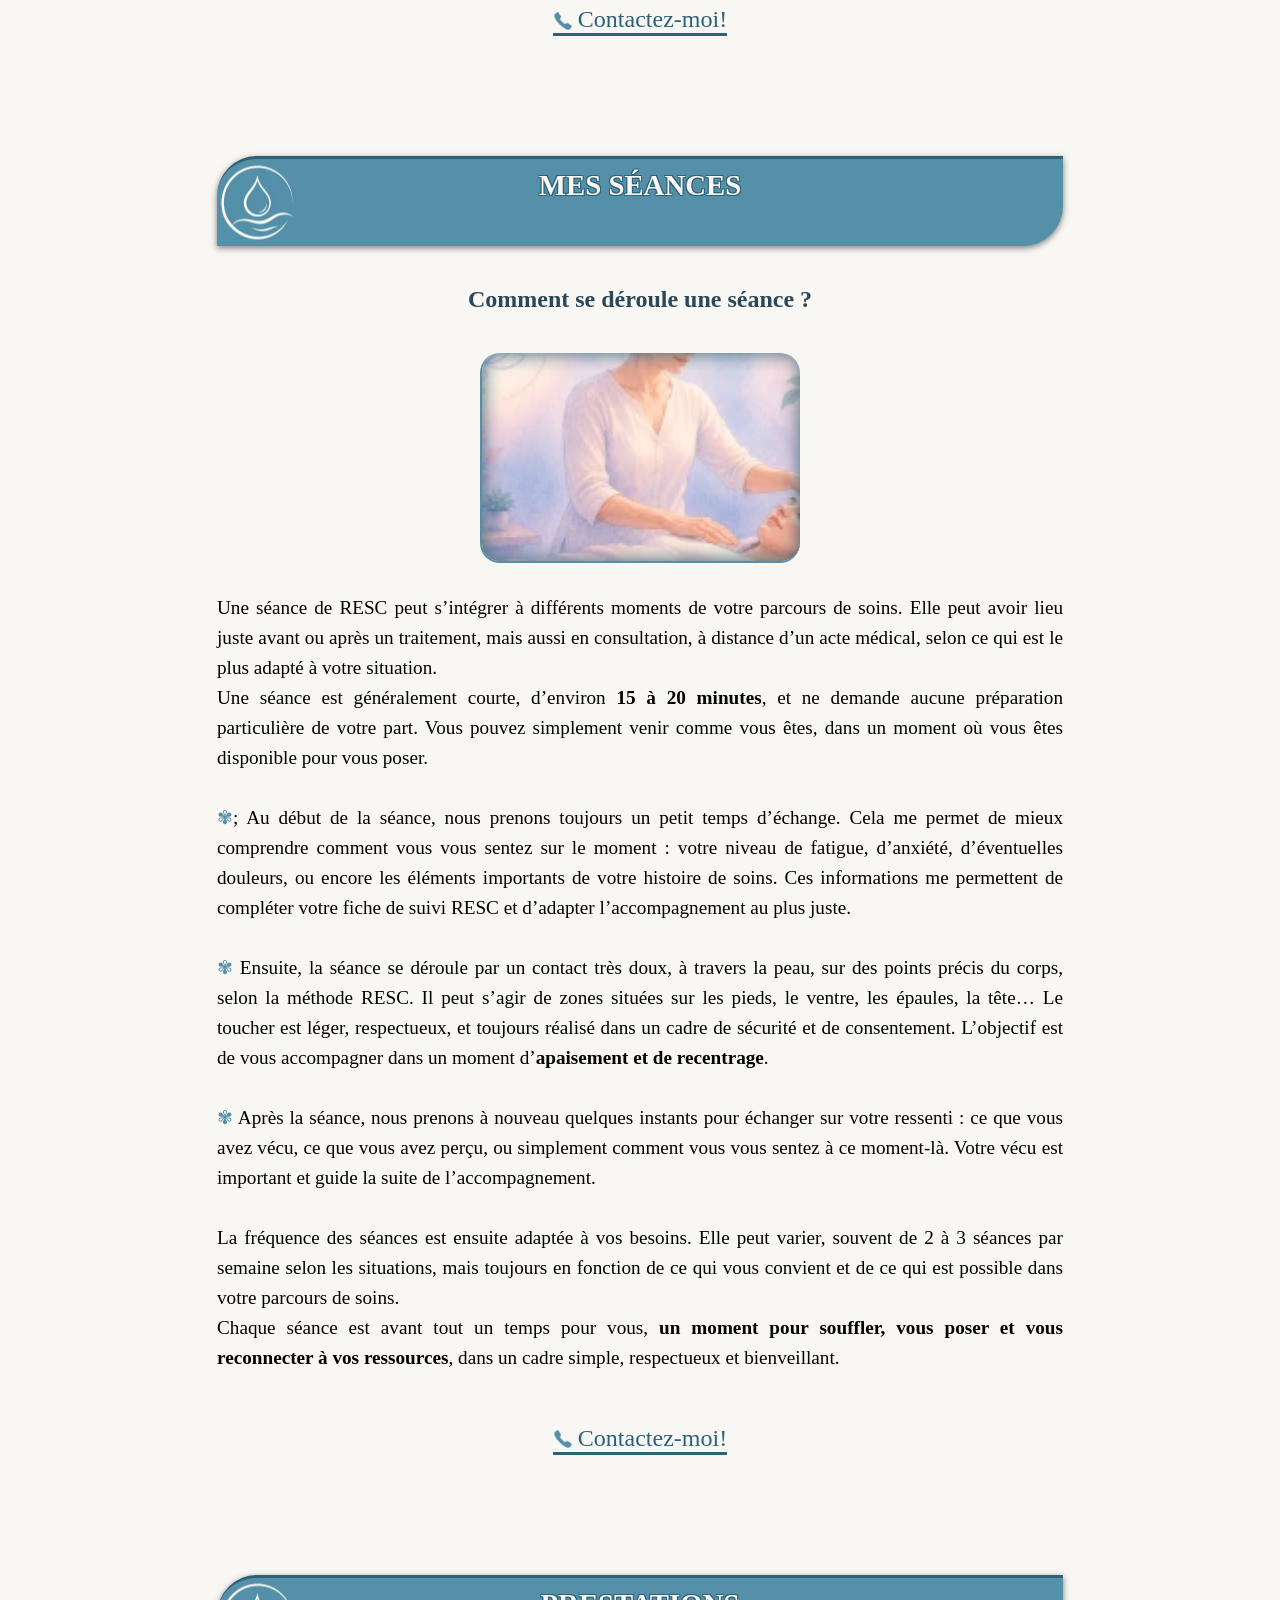
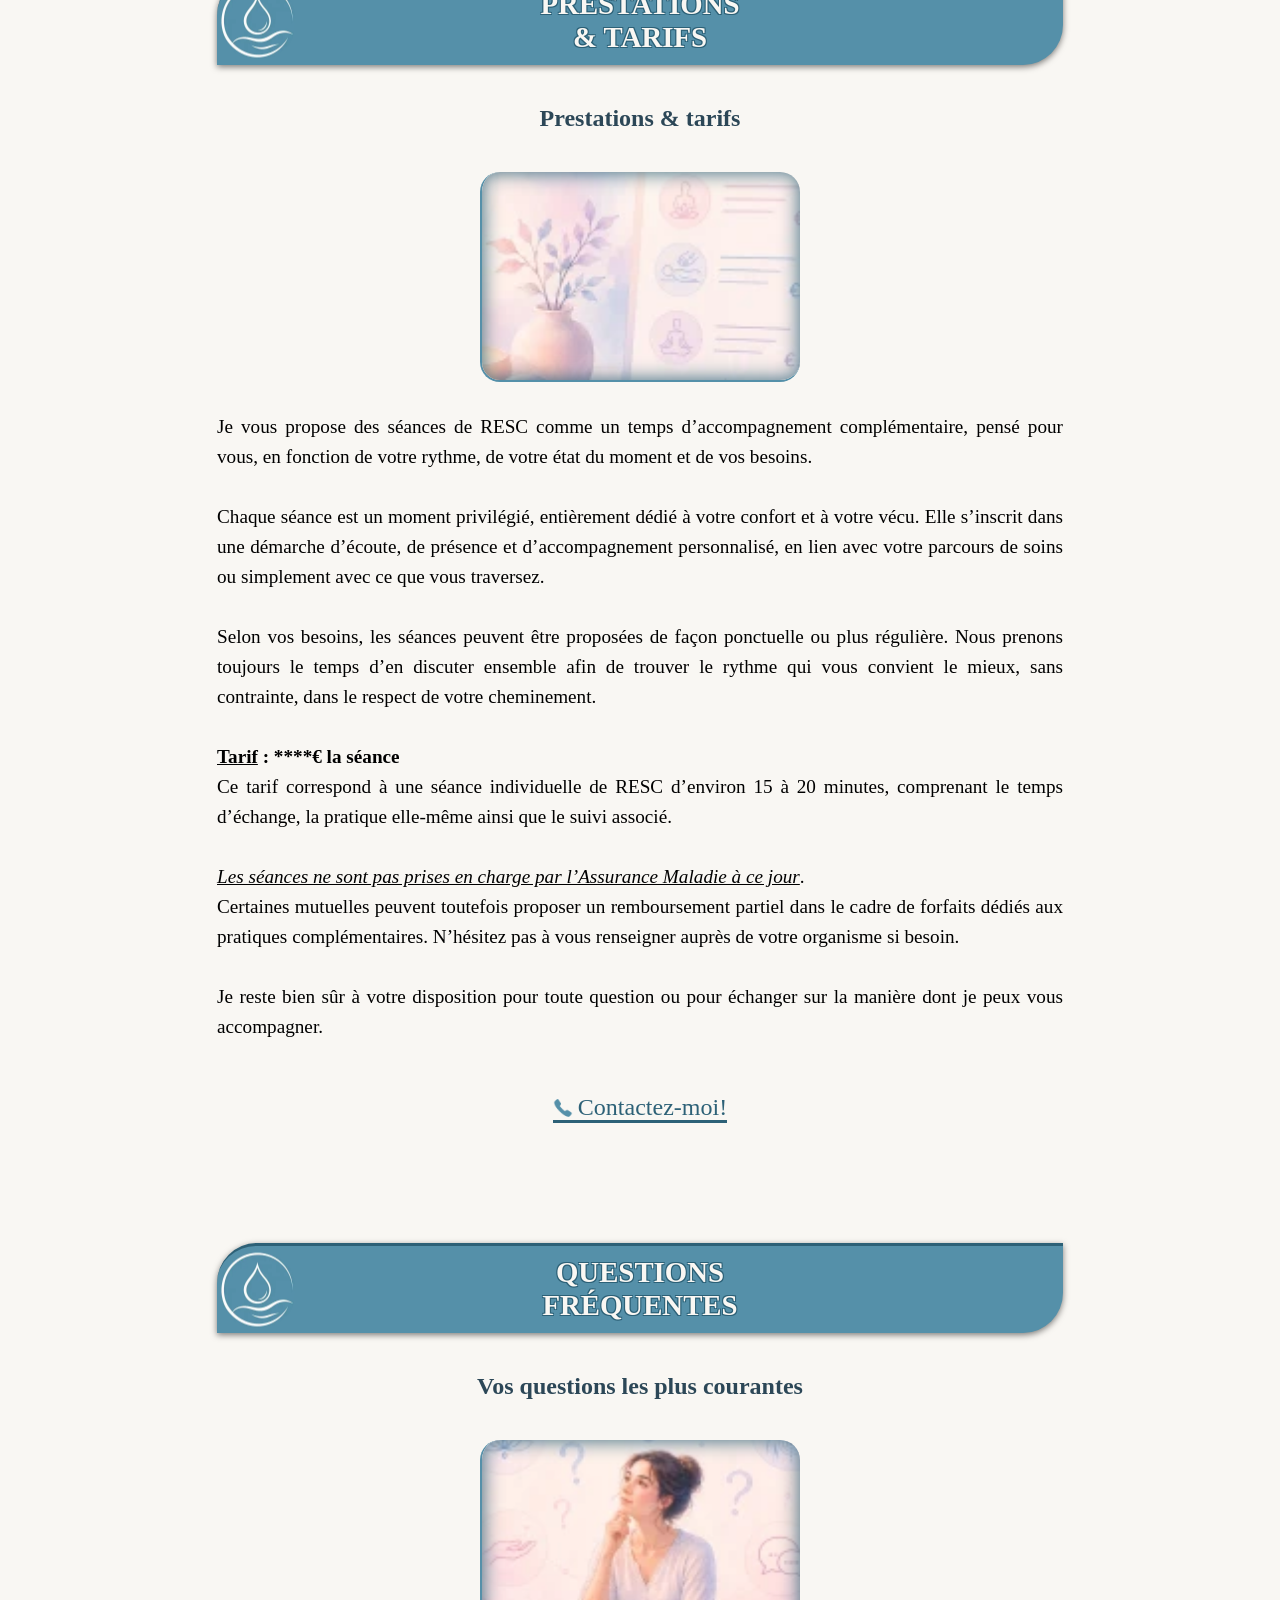
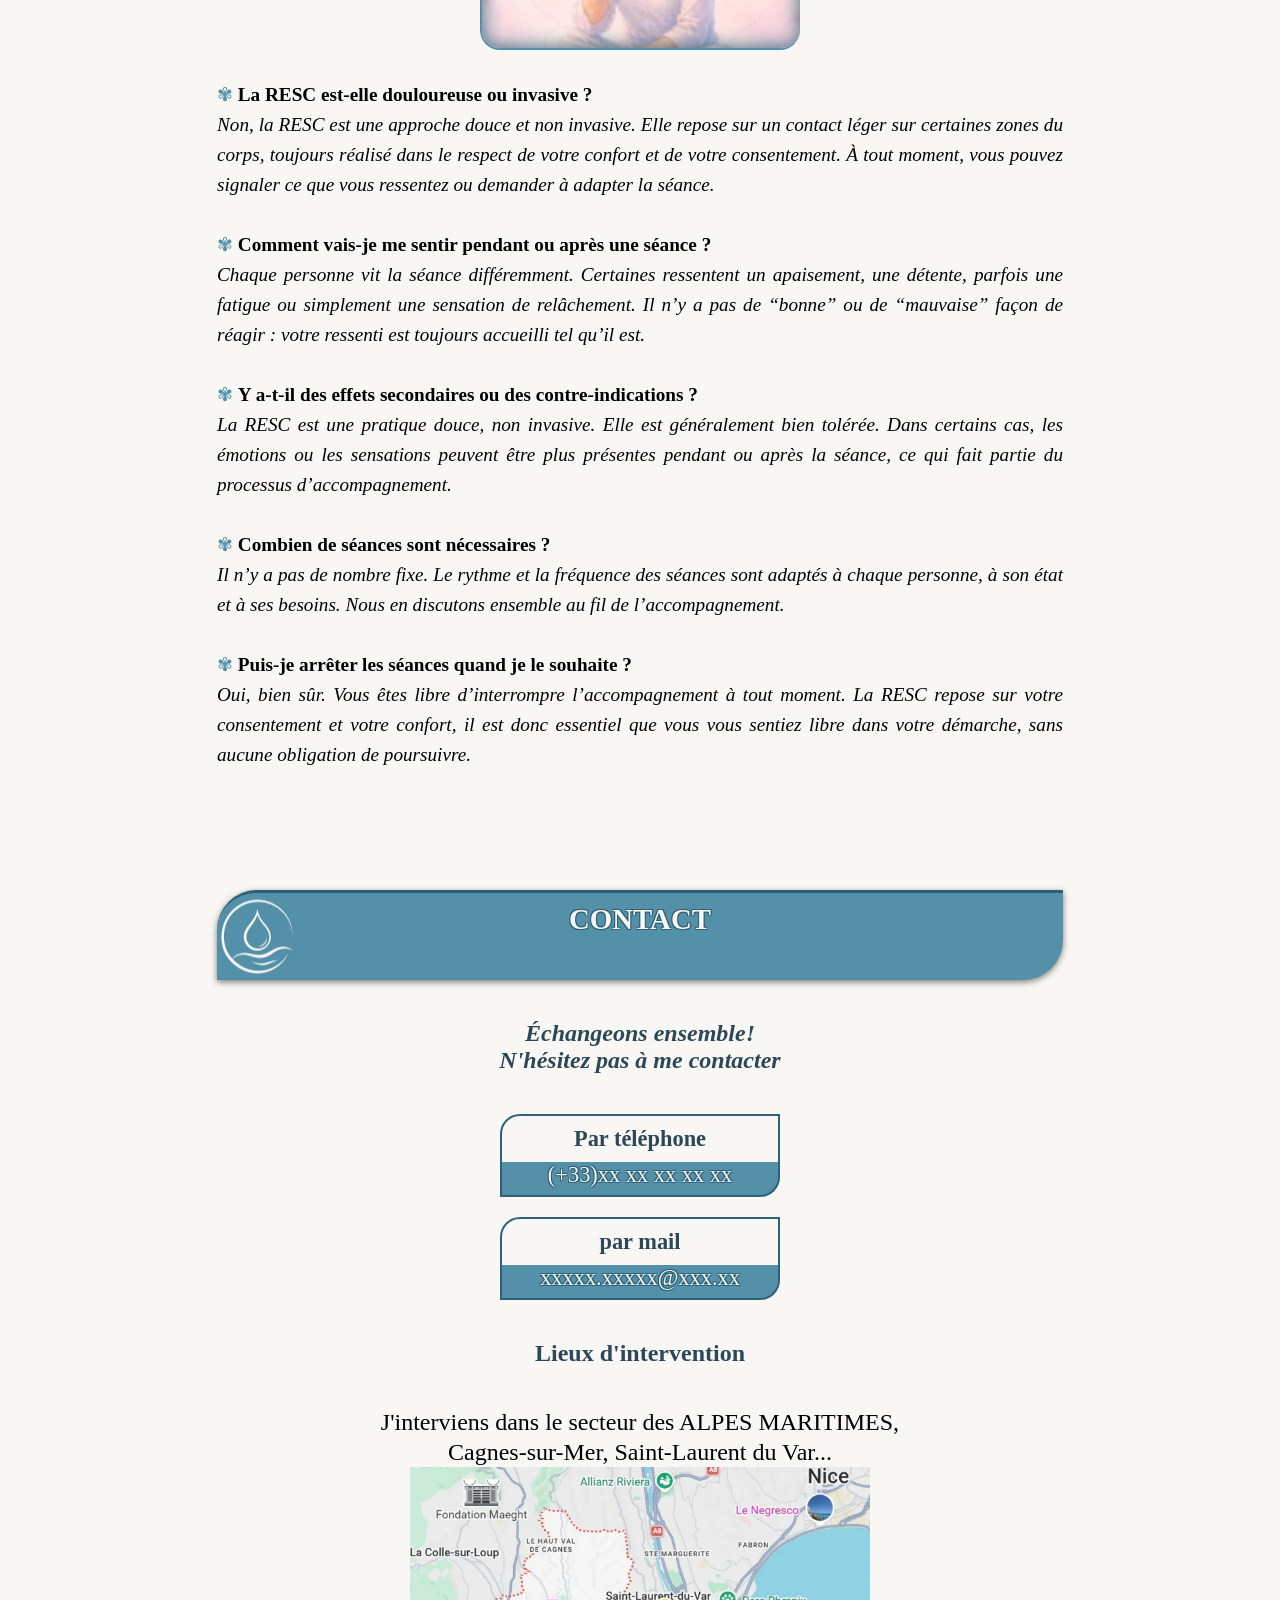
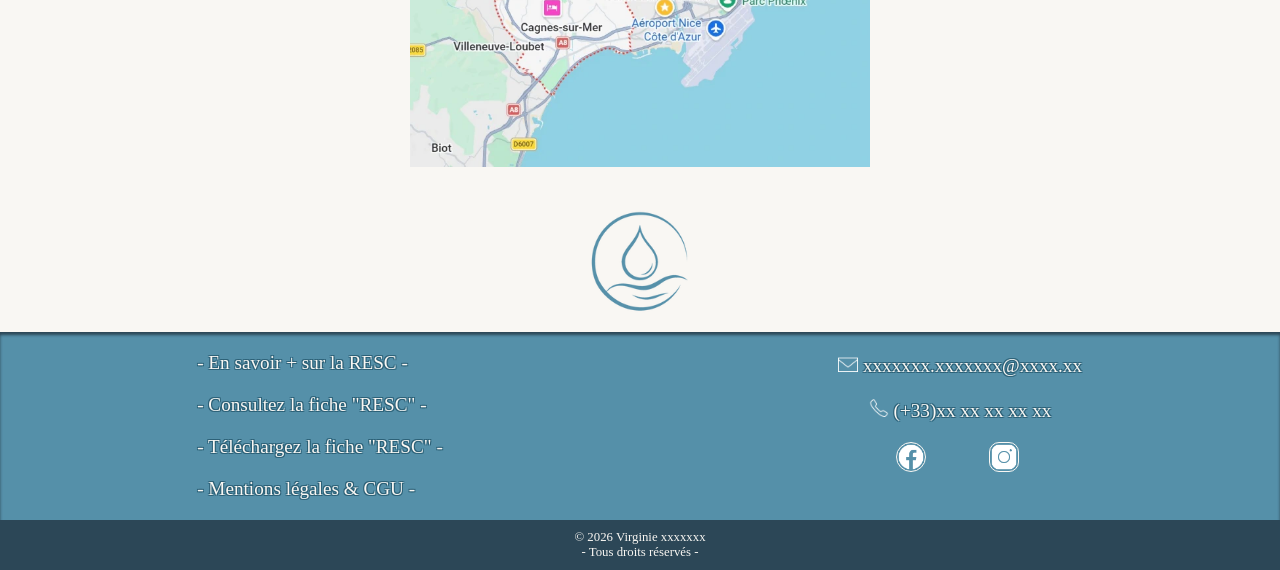
==== commit 992d1f9d: "Update index.html" ====
--- a/index.html
+++ b/index.html
@@ -555,7 +555,7 @@
             <a
           href="mailto:xxxxx.xxxxx@xxx.xx" onclick="return false;"
           aria-label="accès direct à l'envoi d'un mail"
-          > xxxxxxx.xxxxxxx@xxxx.xx</a> 
+          > xxxxx.xxxxx@xxx.xx</a> 
           </div>  
         </div>
         <h3>Lieux d'intervention</h3>
